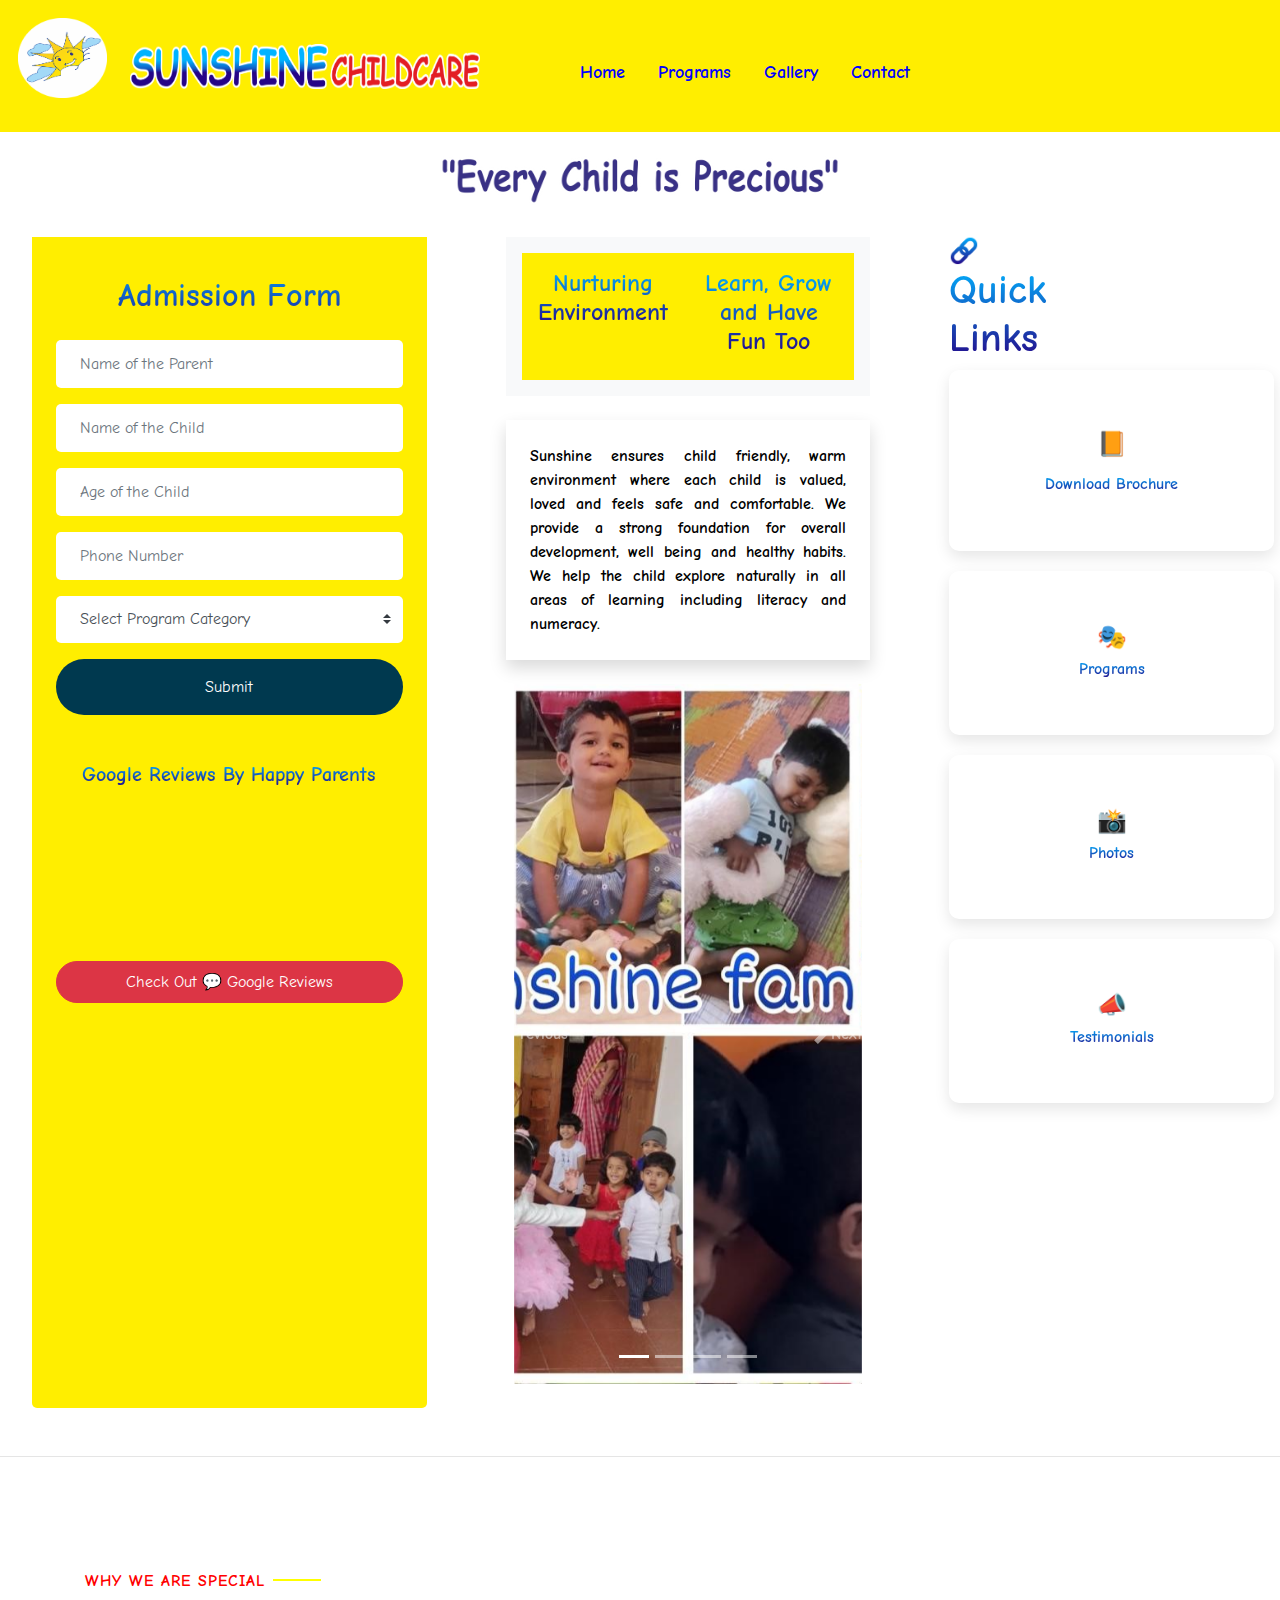
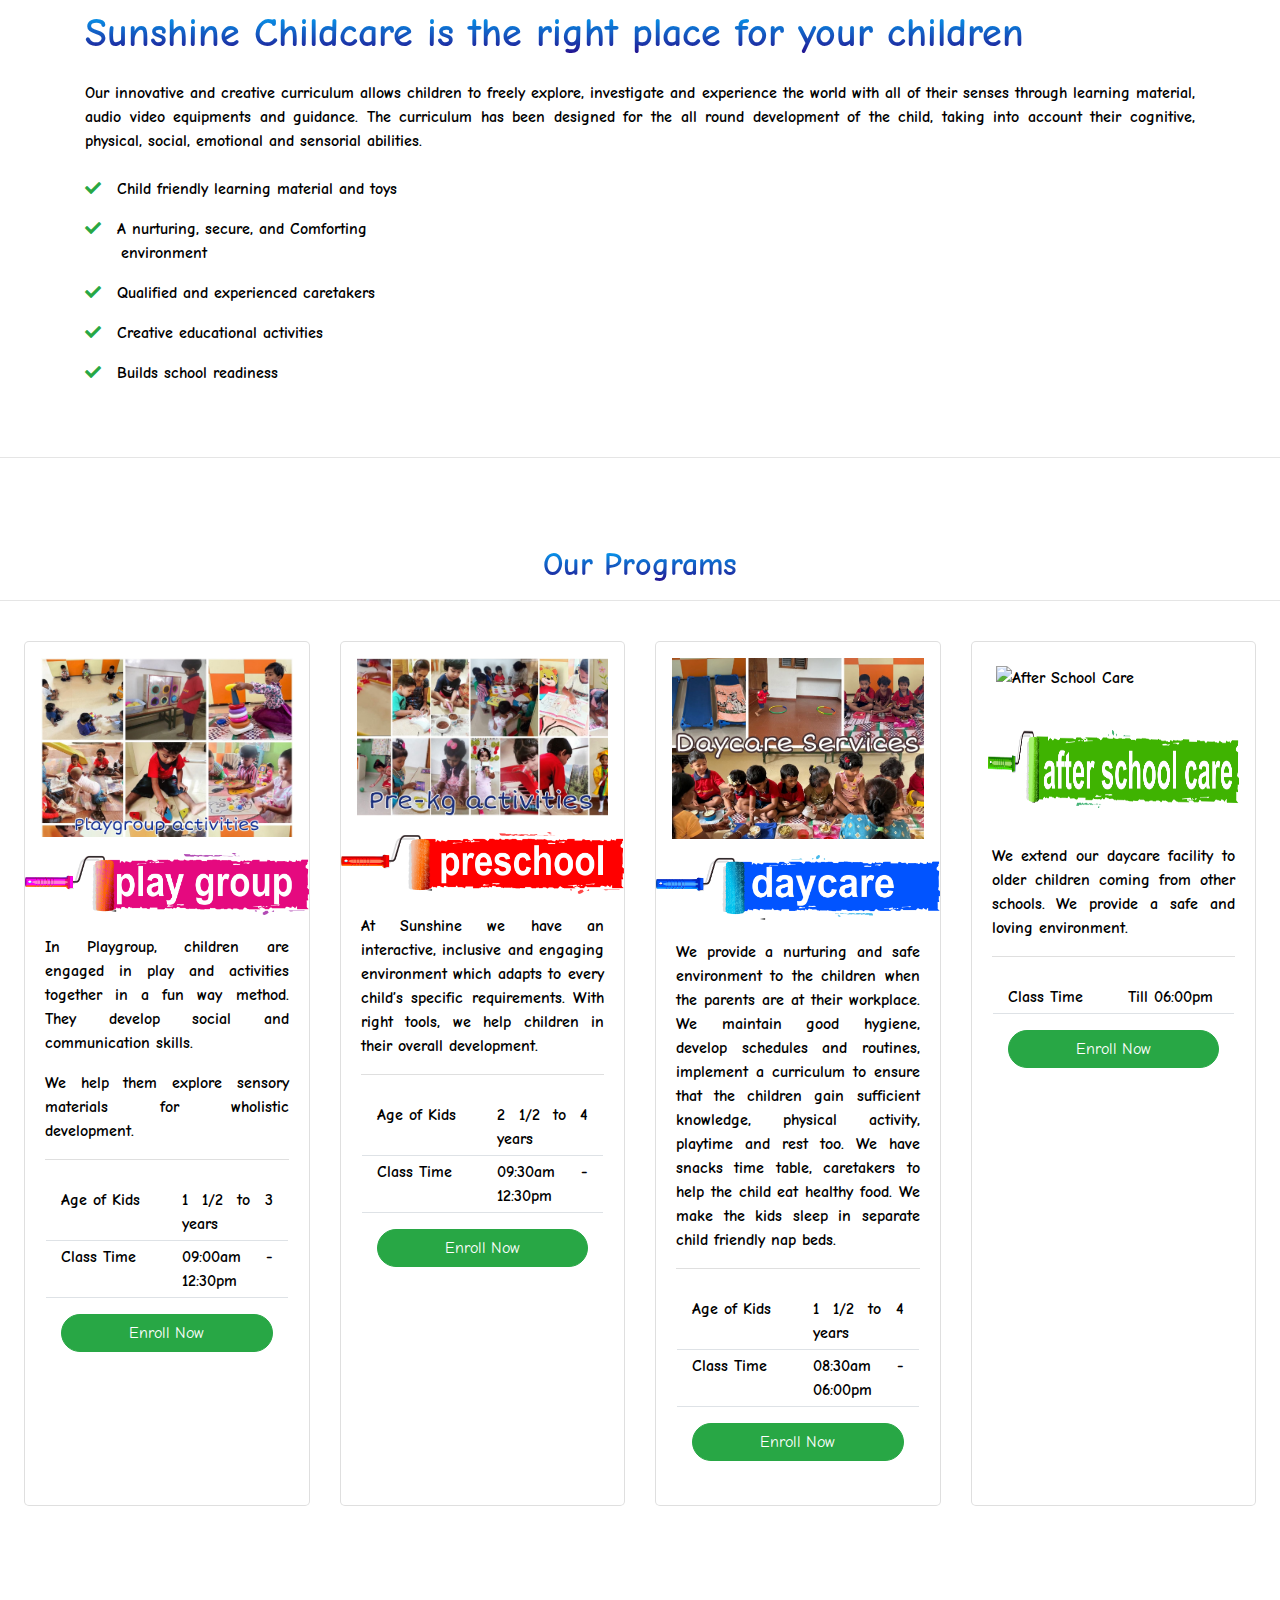
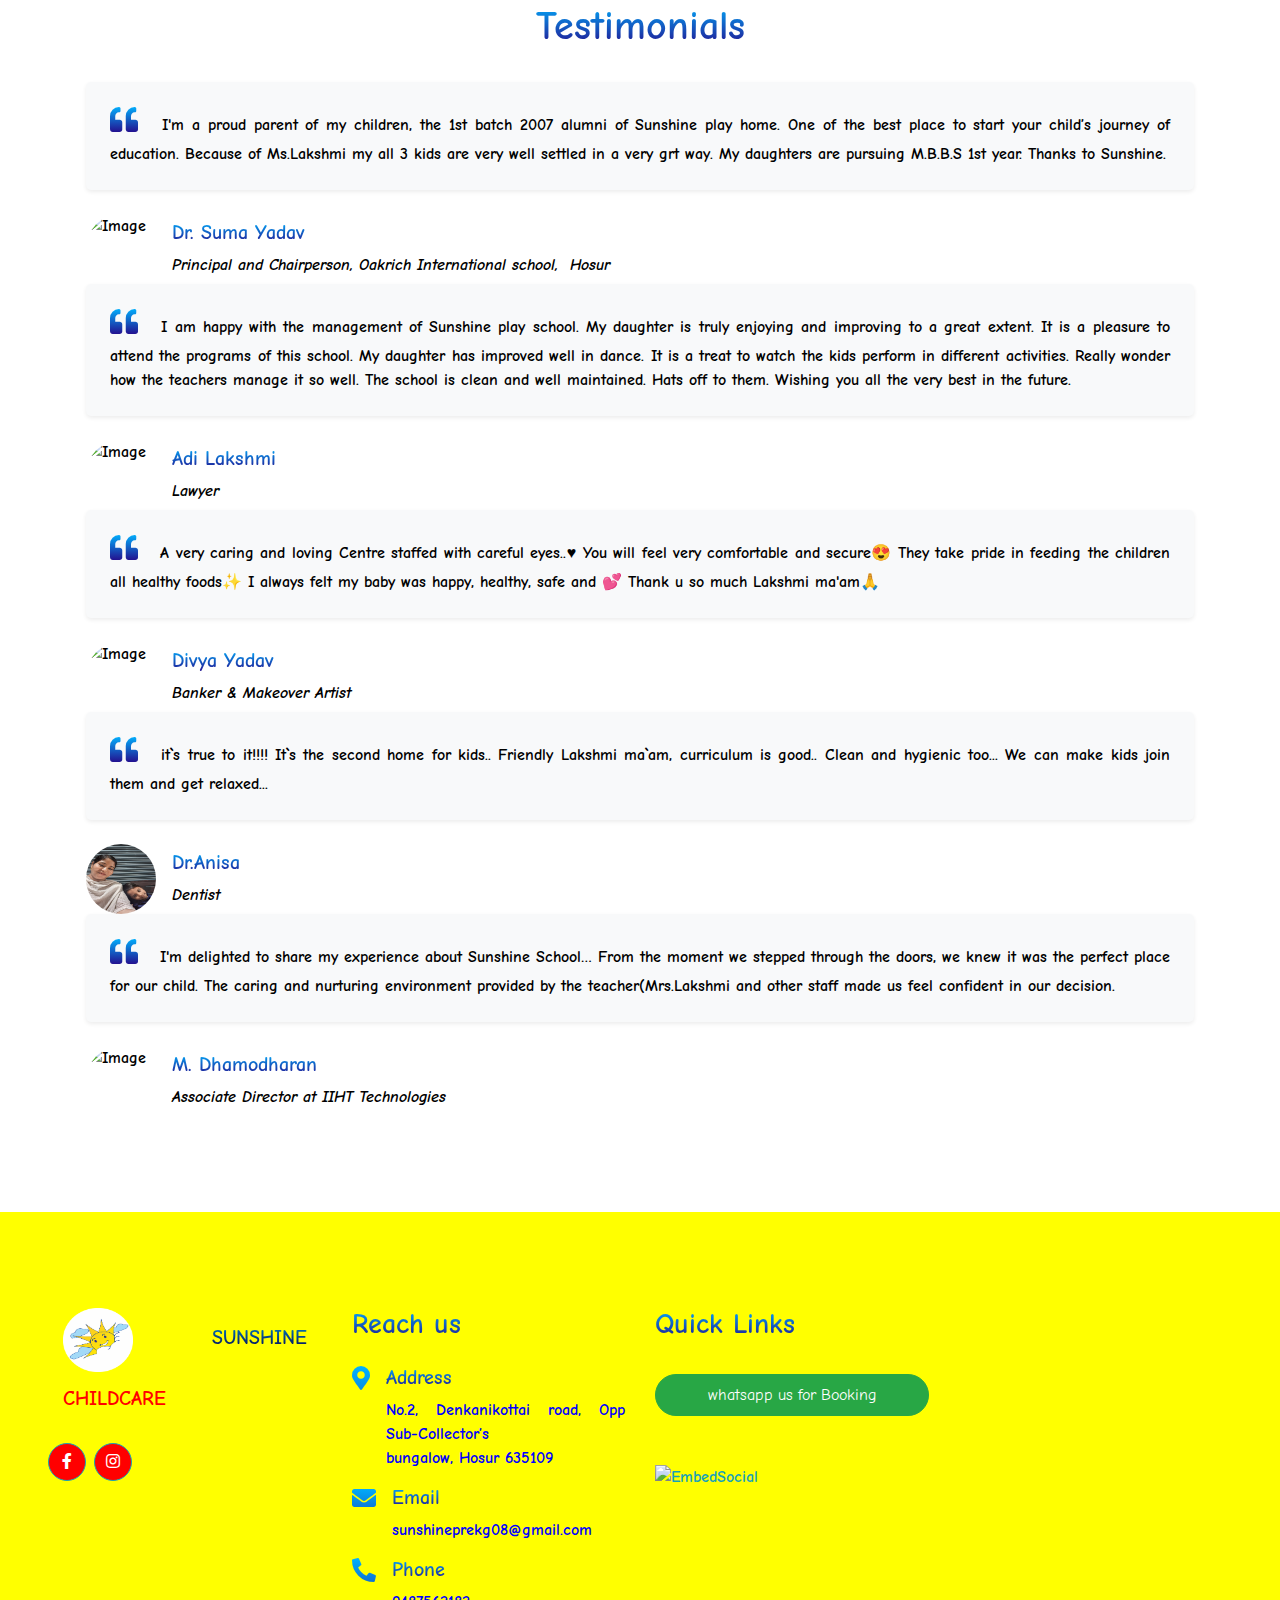
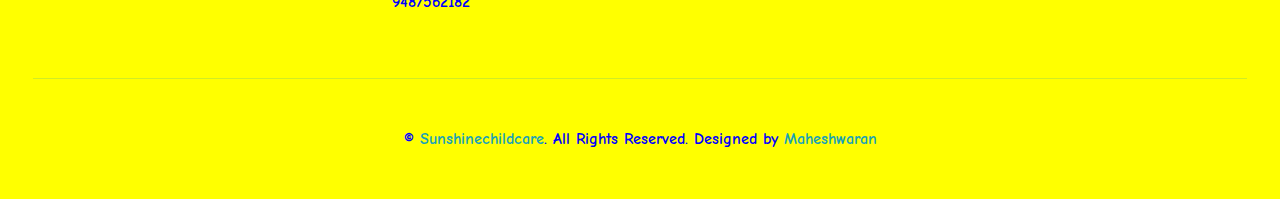
==== index.html @ f5a3bf76 "update" ====
<!DOCTYPE html>
<html lang="en">

<head>
    <meta charset="utf-8">
    <title>Sunshine Child Care</title>
    <meta content="width=device-width, initial-scale=1.0" name="viewport">
    <meta content="Sunshinechildcare hosur" name="keywords">
    <meta content="pre-school hosur" name="description">

    <!-- Favicon -->
    <link href="img/favicon.ico" rel="icon">

    <!-- Google Web Fonts -->
   
    <!-- Font Awesome -->
    <link href="https://cdnjs.cloudflare.com/ajax/libs/font-awesome/5.10.0/css/all.min.css" rel="stylesheet">

    <!-- Flaticon Font -->
    
    <style>
        @import url('https://fonts.googleapis.com/css2?family=Comic+Neue:ital,wght@0,300;0,400;0,700;1,300;1,400;1,700&display=swap');
        </style>
    <!-- Libraries Stylesheet -->
    
    <link href="lib/owlcarousel/assets/owl.carousel.min.css" rel="stylesheet">
    <link href="lib/lightbox/css/lightbox.min.css" rel="stylesheet">
    <link rel="icon" href="/img/Sunshine logo.png">
    <!-- Customized Bootstrap Stylesheet -->
    <link href="css/style.css" rel="stylesheet">
    <script type="text/javascript">
        // <![CDATA[
        var colours=new Array("#a6f", "#60f", "#60f", "#a6f", "#ccc"); // colours for top, right, bottom and left borders and background of bubbles
        var bubbles=66; // maximum number of bubbles on screen
        var over_or_under="over"; // set to "over" for bubbles to always be on top, or "under" to allow them to float behind other objects
        
        /****************************
        * JavaScript Bubble Cursor  *
        *(c)2010-13 mf2fm web-design*
        *  http://www.mf2fm.com/rv  *
        * DON'T EDIT BELOW THIS BOX *
        ****************************/
        var x=ox=400;
        var y=oy=300;
        var swide=800;
        var shigh=600;
        var sleft=sdown=0;
        var bubb=new Array();
        var bubbx=new Array();
        var bubby=new Array();
        var bubbs=new Array();
        var sploosh=false;
        
        function addLoadEvent(funky) {
          var oldonload=window.onload;
          if (typeof(oldonload)!='function') window.onload=funky;
          else window.onload=function() {
            if (oldonload) oldonload();
            funky();
          }
        }
        
        addLoadEvent(buble);
        
        function buble() { if (document.getElementById) {
          var i, rats, div;
          for (i=0; i<bubbles; i++) {
            rats=createDiv("3px", "3px");
            rats.style.visibility="hidden";
            rats.style.zIndex=(over_or_under=="over")?"1001":"0";
        
            div=createDiv("auto", "auto");
            rats.appendChild(div);
            div=div.style;
            div.top="1px";
            div.left="0px";
            div.bottom="1px";
            div.right="0px";
            div.borderLeft="1px solid "+colours[3];
            div.borderRight="1px solid "+colours[1];
        
            div=createDiv("auto", "auto");
            rats.appendChild(div);
            div=div.style;
            div.top="0px";
            div.left="1px";
            div.right="1px";
            div.bottom="0px"
            div.borderTop="1px solid "+colours[0];
            div.borderBottom="1px solid "+colours[2];
        
            div=createDiv("auto", "auto");
            rats.appendChild(div);
            div=div.style;
            div.left="1px";
            div.right="1px";
            div.bottom="1px";
            div.top="1px";
            div.backgroundColor=colours[4];
            if (navigator.appName=="Microsoft Internet Explorer") div.filter="alpha(opacity=50)";
            else div.opacity=0.5;
            document.body.appendChild(rats);
            bubb[i]=rats.style;
          }
          set_scroll();
          set_width();
          bubble();
        }}
        
        function bubble() {
          var c;
          if (Math.abs(x-ox)>1 || Math.abs(y-oy)>1) {
            ox=x;
            oy=y;
            for (c=0; c<bubbles; c++) if (!bubby[c]) {
              bubb[c].left=(bubbx[c]=x)+"px";
              bubb[c].top=(bubby[c]=y-3)+"px";
              bubb[c].width="3px";
              bubb[c].height="3px"
              bubb[c].visibility="visible";
              bubbs[c]=3;
              break;
            }
          }
          for (c=0; c<bubbles; c++) if (bubby[c]) update_bubb(c);
          setTimeout("bubble()", 40);
        }
        
        document.onmousedown=splash;
        document.onmouseup=function(){clearTimeout(sploosh);};
        
        function splash() {
          ox=-1;
          oy=-1;
          sploosh=setTimeout('splash()', 100);
        }
        
        function update_bubb(i) {
          if (bubby[i]) {
            bubby[i]-=bubbs[i]/2+i%2;
            bubbx[i]+=(i%5-2)/5;
            if (bubby[i]>sdown && bubbx[i]>sleft && bubbx[i]<sleft+swide+bubbs[i]) {
              if (Math.random()<bubbs[i]/shigh*2 && bubbs[i]++<8) {
                bubb[i].width=bubbs[i]+"px";
                bubb[i].height=bubbs[i]+"px";
              }
              bubb[i].top=bubby[i]+"px";
              bubb[i].left=bubbx[i]+"px";
            }
            else {
              bubb[i].visibility="hidden";
              bubby[i]=0;
              return;
            }
          }
        }
        
        document.onmousemove=mouse;
        function mouse(e) {
          if (e) {
            y=e.pageY;
            x=e.pageX;
          }
          else {
            set_scroll();
            y=event.y+sdown;
            x=event.x+sleft;
          }
        }
        
        window.onresize=set_width;
        function set_width() {
          var sw_min=999999;
          var sh_min=999999;
          if (document.documentElement && document.documentElement.clientWidth) {
            if (document.documentElement.clientWidth>0) sw_min=document.documentElement.clientWidth;
            if (document.documentElement.clientHeight>0) sh_min=document.documentElement.clientHeight;
          }
          if (typeof(self.innerWidth)=='number' && self.innerWidth) {
            if (self.innerWidth>0 && self.innerWidth<sw_min) sw_min=self.innerWidth;
            if (self.innerHeight>0 && self.innerHeight<sh_min) sh_min=self.innerHeight;
          }
          if (document.body.clientWidth) {
            if (document.body.clientWidth>0 && document.body.clientWidth<sw_min) sw_min=document.body.clientWidth;
            if (document.body.clientHeight>0 && document.body.clientHeight<sh_min) sh_min=document.body.clientHeight;
          }
          if (sw_min==999999 || sh_min==999999) {
            sw_min=800;
            sh_min=600;
          }
          swide=sw_min;
          shigh=sh_min;
        }
        
        window.onscroll=set_scroll;
        function set_scroll() {
          if (typeof(self.pageYOffset)=='number') {
            sdown=self.pageYOffset;
            sleft=self.pageXOffset;
          }
          else if (document.body && (document.body.scrollTop || document.body.scrollLeft)) {
            sdown=document.body.scrollTop;
            sleft=document.body.scrollLeft;
          }
          else if (document.documentElement && (document.documentElement.scrollTop || document.documentElement.scrollLeft)) {
            sleft=document.documentElement.scrollLeft;
            sdown=document.documentElement.scrollTop;
          }
          else {
            sdown=0;
            sleft=0;
          }
        }
        
        function createDiv(height, width) {
          var div=document.createElement("div");
          div.style.position="absolute";
          div.style.height=height;
          div.style.width=width;
          div.style.overflow="hidden";
          div.style.backgroundColor="transparent";
          return (div);
        }
        // ]]>
        </script>
        <style>  @keyframes pulse {
          0% { transform: scale(1); }
          50% { transform: scale(1.05); }
          100% { transform: scale(1); }
      }
      .btn-enroll {
          animation: pulse 2s infinite;
      }
      .card-img-small {
          width: 50px;
          height: 50px;
          object-fit: cover;
          position: absolute;
          top: 10px;
          right: 10px;
          border-radius: 50%;
      }
      
      
      .marquee {
            width: 100%;
            overflow: hidden;
            position: relative;
        }
        .marquee-content {
            display: flex;
            animation: marquee 20s linear infinite;
        }
        .marquee-item {
            flex-shrink: 0;
            width: 200px;
            margin-right: 20px;
        }
        .marquee-item img {
            width: 100%;
            height: auto;
            object-fit: cover;
        }
        @keyframes marquee {
            0% { transform: translateX(100%); }
            100% { transform: translateX(-100%); }
        }
        @media (max-width: 768px) {
            .marquee-item {
                width: 150px;
            }
        }
        @media (max-width: 576px) {
            .marquee-item {
                width: 100px;
            }
        }
        @media (min-width: 992px) {
            .navbar1{
                display: flex;
                flex-direction: row;
              
                align-items: center;
            }
        }

            @media (min-width: 992px) {
            .navbar2{
               
           
                justify-content: center;
              
                align-items: center;
               
            }

            .navbar-menu{
                
             
                align-items: center;
                
              

            }
        }

        .video-container {
            width: 100%;
            max-width: 800px;
            margin: 0 auto;
        }
        video {
            width: 100%;
            height: auto;
            display: block;
        } 
        </style>
</head>

<body>
    
    <!-- Navbar Start -->
    <nav class="navbar">
        <div class="container-fluid">
        <div class="navbar1 d-flex row ">

            <div class=" col-lg-1 col-md-12 col-sm-12 navbar2 flex-row mb-3 p-2 d-flex justify-content-lg-end justify-content-md-center justify-content-center">
            <img src="/img/base.png" alt="Logo" class="logo " >
            </div>
        <div class="col-lg-1 col-md-12 col-sm-12 d-flex justify-content-lg-start  justify-content-md-center justify-content-center">
            <img  src="/img/sunt.png" alt="Logo" class="logo1 " >
            </div>
           
           
           
<hr>

          
        
            <div class="  col-lg-10 col-md-12 mt-2 d-flex justify-content-lg-center justify-content-md-center ">
                <nav >
                    <ul class="list-inline navbar-menu  ">
                        <li class="list-inline-item"><a  href="/index.html">Home</a></li>
                        <li class="list-inline-item"><a  href="/Programs.html">Programs</a></li>
                        
                        <li class="list-inline-item"><a class="" href="/gallery.html">Gallery</a></li>
                        <li class="list-inline-item"><a class="" href="/contact.html">Contact</a></li>
                    </ul>
                   
                </nav>
                
            </div>
    </div>
    </nav>
    <div class="menu-text " onclick="toggleMenu()">Menu</div>
</div>

    </div>
<section id="admission">
    <div class="container-fluid">
        <div class="row">
            <div class="col-12 mt-4 d-flex justify-content-center">
                <img src="/img/sunshine.png" class="img-fluid "  width="400px" height="30px" >
            </div>
            
            <div class="col-xl-4 col-lg-5 col-md-5 col-sm-12 d-flex m-3 p-3">
               
                <div class="card-body rounded-bottom bg-primary p-4" style="background-color: #FFEE00 !important;">
                    <form>
                        <h2 class="d-flex justify-content-center p-3">Admission Form</h2>
                     
                        <div class="form-group">
                            <input type="text" class="form-control border-0 p-4 name" placeholder="Name of the Parent" required="required" />
                        </div>
                        
                        <div class="form-group">
                            <input type="text" class="form-control border-0 p-4 child " placeholder="Name of the Child " required="required" />
                        </div>
                        <div class="form-group">
                            <input type="text" class="form-control border-0 p-4 age " placeholder="Age of the Child " required="required" />
                        </div>
                        <div class="form-group">
                            <input type="text" class="form-control border-0 p-4 number" placeholder="Phone Number  " required="required" />
                        </div>
                        <div class="form-group">
                            <select class="custom-select border-0 px-4 class" style="height: 47px;">
                                <option selected>Select Program Category</option>
                                <option value="1">Pre School</option>
                                <option value="2">Play School</option>
                                <option value="3">Day School</option>
                                <option value="3">After-school care</option>
                            </select>
                        </div>
                        <div>
                            <button class="btn btn-secondary btn-block border-0 py-3" type="button" onclick="sendWhatsApp();">Submit </button>
                        </div>
                    
                    </form>
                    <div class="video-container  pt-5 ">
                        <h5 class="d-flex justify-content-center">Google Reviews By Happy Parents </h5>
                        <video autoplay loop muted playsinline>
                         
                            <source src="/img/review.mkv" type="video/mp4">
                            Your browser does not support the video tag.
                        </video>
                        <div class="mt-3">
                        <a href="https://g.co/kgs/WBfw5i2"><button class="btn btn-danger btn-block  p-2" type="button" >Check Out 💬 Google Reviews </button></a>
                    </div>
                    </div>
                </div>
                
            </div>
       
            
            <div class="col-xl-4 col-lg-5 col-md-5 col-sm-12 d-flex m-3 p-3 justify-content-lg-center ">
                <div class="col-12">
                    <div class="d-flex flex-column flex-md-row bg-light rounded-3 p-3 mb-4">
                        <div class="flex-grow-1 p-3  rounded-3 me-md-3 mb-3 mb-md-0" style="background-color: #FFEE00;">
                            <h4 class="text-center">Nurturing Environment </h4>
                        </div>
                        <div class="flex-grow-1 p-3  rounded-3" style="background-color: #FFEE00;">
                            <h4 class="text-center"> Learn, Grow and Have Fun Too</h4>
                        </div>
                    </div>
                    <div class="bg-white rounded-3 p-4 shadow mb-4">
                        <p class="mb-0">
                            Sunshine ensures child friendly, warm environment where each child is valued, loved and feels safe and comfortable. We provide a strong foundation for overall development, well being and healthy habits. We help the child explore naturally in all areas of learning including literacy and numeracy.
                        </p>
                    </div>
                <div class="mb-4">
                    <div id="myCarousel" class="carousel slide m-2" data-bs-ride="carousel">
                        <!-- Indicators -->
                        <ol class="carousel-indicators">
                            <li data-bs-target="#myCarousel" data-bs-slide-to="0" class="active"></li>
                            <li data-bs-target="#myCarousel" data-bs-slide-to="1"></li>
                            <li data-bs-target="#myCarousel" data-bs-slide-to="2"></li>
                            <li data-bs-target="#myCarousel" data-bs-slide-to="3"></li>
                        </ol>
                    
                        <!-- Wrapper for slides -->
                        <div class="carousel-inner">
                            <div class="carousel-item active">
                                <img src="/img/t2.jpg" class="img-fluid w-100 p-0" alt="Image 1">
                            </div>
                            <div class="carousel-item">
                                <img src="/img/t5.jpg" class="img-fluid w-100 p-0" alt="Image 2">
                            </div>
                            <div class="carousel-item">
                                <img src="/img/fri.jpg" class="img-fluid w-100 p-0" alt="Image 3">
                            </div>
                            <div class="carousel-item">
                                <img src="/img/fes.jpg" class="img-fluid w-100 p-0" alt="Image 4">
                            </div>
                            <div class="carousel-item">
                                <img src="/img/daymat.jpg" class="img-fluid w-100 p-0" alt="Image 4">
                            </div>
                            <div class="carousel-item">
                                <img src="/img/onam.jpg" class="img-fluid w-100 p-0" alt="Image 4">
                            </div>
                        </div>
                    
                        <!-- Left and right controls -->
                        <a class="carousel-control-prev" href="#myCarousel" role="button" data-bs-slide="prev">
                            <span class="carousel-control-prev-icon" aria-hidden="true"></span>
                            <span class="visually-hidden">Previous</span>
                        </a>
                        <a class="carousel-control-next" href="#myCarousel" role="button" data-bs-slide="next">
                            <span class="carousel-control-next-icon" aria-hidden="true"></span>
                            <span class="visually-hidden">Next</span>
                        </a>
                    </div>
                </div>
            </div>
            </div>
            <div class="col-xl-3 col-lg-12 col-sm-12 d-flex m-3 p-3  ">
                <div class="row">
                    <div class="col-12"> 
                        <aside class="sidebar">
                            <span class="btn-icon h1">🔗</span>
                                   <h1>Quick Links</h1>
                            <nav class="magic-nav">
                               
                                    
                                
                                <a href="/img/pdf.pdf" class="magic-btn floating p-5" data-aos="fade-right" data-aos-delay="100">
                                    <span class="btn-icon p-2">📙</span>
                                    <h6>Download Brochure </h6>
                                </a>
                                <a href="#program" class="magic-btn floating p-5" data-aos="fade-right" data-aos-delay="200">
                                    <span class="btn-icon">🎭</span>
                                   <h6>  Programs</h6>
                                </a>
                                <a href="/gallery.html" class="magic-btn floating p-5" data-aos="fade-right" data-aos-delay="300">
                                    <span class="btn-icon">📸</span>
                                   <h6>Photos</h6> 
                                </a>
                                <a href="#Testimonials" class="magic-btn floating p-5 " data-aos="fade-right" data-aos-delay="400">
                                    <span class="btn-icon">📣</span>
                                    <h6>Testimonials</h6> 
                                </a>
                              
                            </nav>
                        </aside>
                        </a>
                    </div>
                </div>
            </div>
        </div>
    </div>
</section>
    <hr>
    <br>
    <br>
    <!-- Navbar End -->
    <div class="morph-button morph-button-modal morph-button-modal-2 morph-button-fixed"></div>

    <!-- Header Start -->
    
        
                      

     
    <!-- Header End -->

    <!-- About Start -->
   
               
    <div class="container-fluid py-5">
        <div class="container">
            <div class="row align-items-center">
                <div class="col-lg-12 mb-12 mb-lg-0">
                    <p class="section-title pr-5"><span class="pr-2">Why We Are Special</span></p>
                    <h1 class="mb-4">Sunshine Childcare is the right place for your children </h1>
                    <p>Our innovative and creative curriculum allows children to freely explore, investigate and experience the world with all of their senses through learning material, audio video equipments and guidance. The curriculum has been designed for the all round development of the child, taking into account their cognitive, physical, social, emotional and sensorial abilities.
                    </p>
                    <ul class="list-inline m-0 ">
                        <li class="py-2"><i class="fa fa-check text-success mr-3"></i>Child friendly learning material and toys
                        </li>
                        <li class="py-2"><i class="fa fa-check text-success mr-3"></i>A nurturing, secure, and Comforting <br> &nbsp; &nbsp; &nbsp;  environment</li>
                        
                        <li class="py-2"><i class="fa fa-check text-success mr-3"></i>Qualified and experienced caretakers </li>
                        </li>
                        <li class="py-2"><i class="fa fa-check text-success mr-3"></i>Creative educational activities</li>
                        </li>
                        <li class="py-2"><i class="fa fa-check text-success mr-3"></i>Builds school readiness</li>
                        </li>
                    </ul>
                  
                </div>
              
            </div>
        </div>
    </div>
    </section>
                <hr>
                 
    <!-- About End -->
<br><br><br>
<!-- Class Start -->

  <!-- Previous content (flex box, text, and carousel) goes here -->
   <section id="program">
  <h2 class="d-flex justify-content-center">Our Programs </h2>
  <hr>
  <div class="row p-4">
    <div class="col-12 col-md-6 col-lg-3 mb-4">
        <div class="card h-100">
            <img src="/img/t3.jpg" class="card-img-top p-3 " alt="Play Group">
            <img src="/img/play group.png" class="card-img" alt="Play Group Icon">
            <div class="card-body">
              <p class="card-text"> In Playgroup, children are engaged in play and activities together in a fun way method. They develop social and communication skills.</p>
                <p> We help them explore sensory materials for wholistic development.</p>
              
         
          <div class="card-footer bg-transparent py-4 px-3 card-footer-custom">
              <div class="row border-bottom">
                  <div class="col-6 py-1 text-end border-end"><strong>Age of Kids</strong></div>
                  <div class="col-6 py-1">1 1/2 to 3 years</div>
              </div>
              
              <div class="row border-bottom">
                  <div class="col-6 py-1 text-end border-end"><strong>Class Time</strong></div>
                  <div class="col-6 py-1">09:00am - 12:30pm</div>
              </div>
              <a href="#admission"><button class="btn btn-success mt-3 btn-block  "> Enroll Now </button></a>
                </div>
                </div>
             
                
           
        </div>
    </div>
      <div class="col-12 col-md-6 col-lg-3 mb-4">
          <div class="card h-100">
              <img src="/img/t1.jpg" class="card-img-top p-3" alt="Pre-School">

              <img src="/img/Preschool.png" class="card-img" alt="Pre-School Icon">
              <div class="card-body">
                <p class="card-text">At  Sunshine we have an interactive, inclusive and engaging environment which adapts to every child’s specific requirements. With right tools, we help children in their overall development.</p>
             
            <div class="card-footer bg-transparent py-4 px-3 card-footer-custom">
                <div class="row border-bottom">
                    <div class="col-6 py-1 text-end border-end"><strong>Age of Kids</strong></div>
                    <div class="col-6 py-1">2 1/2 to 4 years</div>
                </div>
             
                <div class="row border-bottom">
                    <div class="col-6 py-1 text-end border-end"><strong>Class Time</strong></div>
                    <div class="col-6 py-1">09:30am - 12:30pm</div>
                </div>
                  <a href="#admission"><button class="btn btn-success mt-3 btn-block  "> Enroll Now </button></a>
                  </div>
                  
              </div>
          </div>
      </div>
      <div class="col-12 col-md-6 col-lg-3 mb-4">
          <div class="card h-100">
              <img src="/img/t4.jpg" class="card-img-top p-3" alt="Day Care">
              <img src="/img/Daycare.png" class="card-img" alt="Day Care Icon">
              <div class="card-body">
                
                <p class="card-text">We provide a nurturing and safe environment to the children when the parents are at their workplace. We maintain good hygiene, develop schedules and routines, implement a curriculum to ensure that the children gain sufficient knowledge, physical activity, playtime and rest too. We have snacks time table, caretakers to help the child eat healthy food. We make the kids sleep in separate child friendly nap beds.</p>
            
            <div class="card-footer bg-transparent py-4 px-3 card-footer-custom">
                <div class="row border-bottom">
                    <div class="col-6 py-1 text-end border-end"><strong>Age of Kids</strong></div>
                    <div class="col-6 py-1">1 1/2 to 4 years</div>
                </div>
                
                <div class="row border-bottom">
                    <div class="col-6 py-1 text-end border-end"><strong>Class Time</strong></div>
                    <div class="col-6 py-1">08:30am - 06:00pm</div>
                </div>
                <a href="#admission"><button class="btn btn-success mt-3 btn-block  "> Enroll Now </button></a>
                 </div>
               
                  
              </div>
          </div>
      </div>
      <div class="col-12 col-md-6 col-lg-3 mb-4">
          <div class="card h-100">
              <img src="/img/about.jpg" class="card-img-top p-4" alt="After School Care">
              <img src="/img/afterschool 1.png" class="card-img p-3" height="110px" alt="After School Care Icon">
              <div class="card-body">
                
                <p class="card-text"> We extend our daycare facility to older children coming from other schools. We provide a safe and loving environment.</p>
            
            <div class="card-footer bg-transparent py-4 px-3 card-footer-custom">
               
               
                <div class="row border-bottom">
                    <div class="col-6 py-1 text-end border-end"><strong>Class Time</strong></div>
                    <div class="col-6 py-1">Till 06:00pm</div>
                </div>
                <a href="#admission"><button class="btn btn-success mt-3 btn-block  "> Enroll Now </button></a>
                 </div>
                  
              </div>
          </div>
      </div>
      
  </div>
  </div>
  </div>
</section>

<!-- book -->
<section id="book"></section>

<!-- Testimonial Start -->
 <section id="Testimonials">
<div class="container-fluid py-5">
    <div class="container p-0">
        <div class="text-center pb-2">
        
            <h1 class="mb-4">Testimonials</h1>
        </div>
        <div class="owl-carousel testimonial-carousel">
            <div class="testimonial-item px-3">
                <div class="bg-light shadow-sm rounded mb-4 p-4">
                    <h3 class="fas fa-quote-left text-primary mr-3"></h3>
                    I'm a proud parent of my children, the 1st batch 2007 alumni of Sunshine play home. 
One of the best place to start your child’s journey of education. 
Because of  Ms.Lakshmi my all 3 kids are very well settled in a very grt way. 
My daughters are pursuing M.B.B.S 1st year.
Thanks to Sunshine.

                </div>
                <div class="d-flex align-items-center">
                    <img class="rounded-circle" src="img/parent1.jpg" style="width: 70px; height: 70px;" alt="Image">
                    <div class="pl-3">
                        <h5>Dr. Suma Yadav</h5>
                        <i>Principal and Chairperson,
                            Oakrich International school,  Hosur</i>
                    </div>
                </div>
            </div>
            <div class="testimonial-item px-3">
                <div class="bg-light shadow-sm rounded mb-4 p-4">
                    <h3 class="fas fa-quote-left text-primary mr-3"></h3>
                    I am happy with the management of Sunshine play school.  My daughter is truly enjoying and improving to a great extent. It is a pleasure to attend the programs of this school. My daughter has improved well in dance. It is a treat to watch the kids perform in different activities. Really wonder how the teachers manage  it so well. The school is clean and well maintained. Hats off to them. 
                    Wishing you all the very best in the future.
                    
                </div>
                <div class="d-flex align-items-center">
                    <img class="rounded-circle" src="img/parent2.jpg" style="width: 70px; height: 70px;" alt="Image">
                    <div class="pl-3">
                        <h5>Adi Lakshmi 
                        </h5>
                        <i>Lawyer</i>
                    </div>
                </div>
            </div>
            <div class="testimonial-item px-3">
                <div class="bg-light shadow-sm rounded mb-4 p-4">
                    <h3 class="fas fa-quote-left text-primary mr-3"></h3>
                    A very caring and loving Centre staffed with careful eyes..♥
You will feel very comfortable and secure😍
They take pride in feeding the children all healthy foods✨
I always felt my baby was happy, healthy, safe and 💕 
Thank u so much Lakshmi ma'am🙏

                </div>
                <div class="d-flex align-items-center">
                    <img class="rounded-circle" src="img/parent3.jpg" style="width: 70px; height: 70px;" alt="Image">
                    <div class="pl-3">
                        <h5>Divya Yadav</h5>
                        <i>Banker & Makeover Artist</i>
                    </div>
                </div>
            </div>
            <div class="testimonial-item px-3">
                <div class="bg-light shadow-sm rounded mb-4 p-4">
                    <h3 class="fas fa-quote-left text-primary mr-3"></h3>
                 
                    it`s true to it!!!!
                    It`s the second home for kids..
                    Friendly Lakshmi ma`am, curriculum is good.. 
                    Clean and hygienic too...
                    We can make kids join them and get relaxed...
                </div>
                <div class="d-flex align-items-center">
                    <img class="rounded-circle" src="img/anisa.jpg" style="width: 70px; height: 70px;" alt="Image">
                    <div class="pl-3">
                        <h5>Dr.Anisa </h5>
                        <i>Dentist</i>
                        
                    </div>
                </div>
            </div>
            <div class="testimonial-item px-3">
                <div class="bg-light shadow-sm rounded mb-4 p-4">
                    <h3 class="fas fa-quote-left text-primary mr-3"></h3>
                    I'm delighted to share my experience about Sunshine School… From the moment we stepped through the doors, we knew it was the perfect place for our child. The caring and nurturing environment provided by the teacher(Mrs.Lakshmi and other staff made us feel confident in our decision. 

                </div>
                <div class="d-flex align-items-center">
                    <img class="rounded-circle" src="img/parent4.jpg" style="width: 70px; height: 70px;" alt="Image">
                    <div class="pl-3">
                        <h5>M. Dhamodharan
                        </h5>
                        <i>Associate Director at IIHT Technologies</i>
                    </div>
                </div>
            </div>
        </div>
    </div>
</div>
</section>
<!-- Testimonial End -->

  
   


    


    
    

    

    <!-- Footer Start -->
    <div class="container-fluid bg-secondary text-white mt-5 py-5 px-sm-3 px-md-5">
        <div class="row pt-5">
            <div class="col-lg-3 col-md-6 mb-5">
                <a href="" class="navbar-brand font-weight-bold text-primary m-0 mb-4 p-0" style="font-size: 40px; line-height: 40px;">
                    
                    <div class="container-fluid">
                   
                        <img src="/img/Sunshine logo.png" alt="Logo" width="70" height="64" class="d-inline-block align-text-top">
                        <span class="" style=" font-size: 20px ; background: linear-gradient(rgb(0, 124, 191), rgb(8, 8, 79));
                  -webkit-background-clip: text;
                          background-clip: text;
                  -webkit-text-fill-color: transparent;">SUNSHINE </span><span class="text" style=" font-size: 20px ; color: red;"> CHILDCARE </span>
                      
                    </div>
                </a>
             
                <div class="d-flex justify-content-start mt-4">
                   
                    <a class="btn btn-outline-primary rounded-circle text-center mr-2 px-0"
                        style="width: 38px; height: 38px; background-color: red !important;color: white !important;" href="https://www.facebook.com/people/Sunshine-Playhome/100063801525660/"><i class="fab fa-facebook-f"></i></a>

                    <a class="btn btn-outline-primary rounded-circle text-center mr-2 px-0"
                        style="width: 38px; height: 38px;background-color: red !important;color: white !important;" href="https://www.instagram.com/sunshineplayhome?igsh=MTE4bjh3YnhwZm1pag%3D%3D&utm_source=qr"><i class="fab fa-instagram"></i></a>
                </div>
            </div>
            <br>
            <br><br>
            <div class="col-lg-3 col-md-6 mb-5">
                <h3 class="text-primary mb-4">Reach us </h3>
                <div class="d-flex">
                    <h4 class="fa fa-map-marker-alt text-primary"></h4>
                    <div class="pl-3">
                        <h5 class="text-white" >Address</h5>
                        <p >No.2, Denkanikottai road, Opp Sub-Collector’s bungalow, Hosur 635109</p>
                    </div>
                </div>
                <div class="d-flex">
                    <h4 class="fa fa-envelope text-primary"></h4>
                    <div class="pl-3">
                        <h5 class="text-white">Email</h5>
                        <p>sunshineprekg08@gmail.com</p>
                    </div>
                </div>
                <div class="d-flex">
                    <h4 class="fa fa-phone-alt text-primary"></h4>
                    <div class="pl-3">
                        <h5 class="text-white">Phone</h5>
                        <p>9487562182</p>
                    </div>
                </div>
            </div>
            <div class="col-lg-3 col-md-6 mb-5">
                <h3 class="text-primary mb-4">Quick Links</h3>
                <div class="d-flex flex-column justify-content-start">
                    
                 <a href="https://api.whatsapp.com/send/?phone=%2B919487562182&text&type=phone_number&app_absent=0" class="btn btn-success mt-2 py-2 px-4">whatsapp us for Booking</a><br><br> <div class="embedsocial-hashtag" data-ref="c1f79671af76ef27a98ec1b01394234519932cf8"> <a class="feed-powered-by-es feed-powered-by-es-badge-img" href="https://embedsocial.com/" target="_blank" title="Widget by EmbedSocial"> <img src="https://embedsocial.com/cdn/images/embedsocial-icon.png" alt="EmbedSocial"> </a> </div> <script> (function(d, s, id) { var js; if (d.getElementById(id)) {return;} js = d.createElement(s); js.id = id; js.src = "https://embedsocial.com/cdn/ht.js"; d.getElementsByTagName("head")[0].appendChild(js); }(document, "script", "EmbedSocialHashtagScript")); </script>
                </div>
            </div>
            
            
        <div class="container-fluid pt-5" style="border-top: 1px solid rgba(23, 162, 184, .2);;">
            <p class="m-0 text-center text-white">
                &copy; <a class="text-primary font-weight-bold" href="https://sunshinechildcare.in">Sunshinechildcare</a>. All Rights Reserved. 
				
				
				Designed by <a class="text-primary font-weight-bold" href="https://mahesh-cloud.netlify.app">Maheshwaran</a>
            </p>
        </div>
    </div>
    <!-- Footer End -->


    <!-- Back to Top -->
    <a href="#" class="btn btn-primary p-3 back-to-top"><i class="fa fa-angle-double-up"></i></a>


    <!-- JavaScript Libraries -->
    <script src="https://code.jquery.com/jquery-3.4.1.min.js"></script>
    <script src="https://stackpath.bootstrapcdn.com/bootstrap/4.4.1/js/bootstrap.bundle.min.js"></script>
    <script src="lib/easing/easing.min.js"></script>
    <script src="lib/owlcarousel/owl.carousel.min.js"></script>
    <script src="lib/isotope/isotope.pkgd.min.js"></script>
    <script src="lib/lightbox/js/lightbox.min.js"></script>
    <script src="https://maxcdn.bootstrapcdn.com/bootstrap/4.5.2/js/bootstrap.min.js"></script>
    

    <script>
        function sendWhatsApp() {
            var phoneNumber = "9487562182";
    
            var name = document.querySelector(".name").value;
            var child = document.querySelector(".child").value;
            var age = document.querySelector(".age").value;
            var number = document.querySelector(".number").value;
            var selectedClass = document.querySelector(".class").value;
    
            var url = "https://wa.me/" + phoneNumber + "?text="
                + "*Name:* " + encodeURIComponent(name) + "%0a"
                + "*Child:* " + encodeURIComponent(child) + "%0a"
                + "*Age:* " + encodeURIComponent(age) + "%0a"
                + "*Number:* " + encodeURIComponent(number) + "%0a"
                + "*Selected Class:* " + encodeURIComponent(selectedClass);
                
    
            window.open(url, '_blank').focus();
        }

        
  $(document).ready(function() {
    $('.carousel').carousel({
      interval: 2000 // 2000 milliseconds = 2 seconds
    });
  });

    </script>
    
    <!-- Contact Javascript File -->
    <script src="mail/jqBootstrapValidation.min.js"></script>
    <script src="mail/contact.js"></script>

    <!-- Template Javascript -->
    <script src="js/main.js"></script>
</body>

</html>
---- css/style.css ----
/******* Bootstrap Theming ********/
/*!
 * Bootstrap v4.5.3 (https://getbootstrap.com/)
 * Copyright 2011-2020 The Bootstrap Authors
 * Copyright 2011-2020 Twitter, Inc.
 * Licensed under MIT (https://github.com/twbs/bootstrap/blob/main/LICENSE)
 */
:root {
  --blue: #fffb00;
  --indigo: #6610f2;
  --purple: #6f42c1;
  --pink: #e83e8c;
  --red: #dc3545;
  --orange: #fd7e14;
  --yellow: #ffc107;
  --green: #28a745;
  --teal: #20c997;
  --cyan: #fff68d;
  --white: #fff;
  --gray: #6c757d;
  --gray-dark: #343a40;
  --primary: #b88517;
  --secondary: #4f003f;
  --success: #28a745;
  --info: #17a2b8;
  --warning: #ffc107;
  --danger: #dc3545;
  --light: #f8f9fa;
  --dark: #343a40;
  --breakpoint-xs: 0;
  --breakpoint-sm: 576px;
  --breakpoint-md: 768px;
  --breakpoint-lg: 992px;
  --breakpoint-xl: 1200px;
  --font-family-sans-serif: "Nunito", sans-serif;
  --font-family-monospace: SFMono-Regular, Menlo, Monaco, Consolas, "Liberation Mono", "Courier New", monospace;
}

*,
*::before,
*::after {
  box-sizing: border-box;
}


html {
  font-family: "Comic Neue", cursive !important;
  font-weight: bold;
  line-height: 1.15;
 
  -webkit-text-size-adjust: 100%;
  -webkit-tap-highlight-color: rgba(0, 0, 0, 0);
}

article, aside, figcaption, figure, footer, header, hgroup, main, nav, section {
  display: block;
}

body {
  margin: 0;
  font-family: "Comic Neue", cursive ;

  text-align: justify;
  overflow-x: hidden;

  line-height: 1.5;
  color: #000000;
 
  background-color: #fff;
}
.carousel-item img {
  width: 100%;
  height: auto;
}

/* For devices above 550px */
@media (min-width: 550px) {
  .carousel-item img {
    height: 700px; /* Example smaller height */
    object-fit: cover; /* Maintain aspect ratio, cover the area */
  }
}
.comic-neue-light {
  font-family: "Comic Neue", cursive;
  font-weight: 300;
  font-style: normal;
}

.comic-neue-regular {
  font-family: "Comic Neue", cursive;
  font-weight: 400;
  font-style: normal;
}

.comic-neue-bold {
  font-family: "Comic Neue", cursive;
  font-weight: 700;
  font-style: normal;
}

.comic-neue-light-italic {
  font-family: "Comic Neue", cursive;
  font-weight: 300;
  font-style: italic;
}

.comic-neue-regular-italic {
  font-family: "Comic Neue", cursive;
  font-weight: 400;
  font-style: italic;
}

.comic-neue-bold-italic {
  font-family: "Comic Neue", cursive;
  font-weight: 700;
  font-style: italic;
}

[tabindex="-1"]:focus:not(:focus-visible) {
  outline: 0 !important;
}

hr {
  box-sizing: content-box;
  height: 0;
  overflow: visible;
}

h1, h2, h3, h4, h5, h6 {
  margin-top: 0;
  margin-bottom: 0.5rem;
}

p {
  margin-top: 0;
  margin-bottom: 1rem;
}

abbr[title],
abbr[data-original-title] {
  text-decoration: underline;
  text-decoration: underline dotted;
  cursor: help;
  border-bottom: 0;
  text-decoration-skip-ink: none;
}

address {
  margin-bottom: 1rem;
  font-style: normal;
  line-height: inherit;
}

ol,
ul,
dl {
  margin-top: 0;
  margin-bottom: 1rem;
}

ol ol,
ul ul,
ol ul,
ul ol {
  margin-bottom: 0;
}

dt {
  font-weight: 700;
}

dd {
  margin-bottom: .5rem;
  margin-left: 0;
}

blockquote {
  margin: 0 0 1rem;
}

b,
strong {
  font-weight: bolder;
}

small {
  font-size: 80%;
}

sub,
sup {
  position: relative;
  font-size: 75%;
  line-height: 0;
  vertical-align: baseline;
}

sub {
  bottom: -.25em;
}

sup {
  top: -.5em;
}

a {
  color: #17a2b8;
  text-decoration: none;
  background-color: transparent;
}

a:hover {
  color: #0f6674;
  text-decoration: underline;
}

a:not([href]):not([class]) {
  color: inherit;
  text-decoration: none;
}

a:not([href]):not([class]):hover {
  color: inherit;
  text-decoration: none;
}

pre,
code,
kbd,
samp {
  font-family: SFMono-Regular, Menlo, Monaco, Consolas, "Liberation Mono", "Courier New", monospace;
  font-size: 1em;
}

pre {
  margin-top: 0;
  margin-bottom: 1rem;
  overflow: auto;
  -ms-overflow-style: scrollbar;
}

figure {
  margin: 0 0 1rem;
}

img {
  vertical-align: middle;
  border-style: none;
}

svg {
  overflow: hidden;
  vertical-align: middle;
}

table {
  border-collapse: collapse;
}

caption {
  padding-top: 0.75rem;
  padding-bottom: 0.75rem;
  color: black;
  text-align: justify;
  caption-side: bottom;
}

th {
  text-align: inherit;
  text-align: -webkit-match-parent;
}

label {
  display: inline-block;
  margin-bottom: 0.5rem;
}

button {
  border-radius: 0;
}

button:focus {
  outline: 1px dotted;
  outline: 5px auto -webkit-focus-ring-color;
}

input,
button,
select,
optgroup,
textarea {
  margin: 0;
  font-family: inherit;
  font-size: inherit;
  line-height: inherit;
}

button,
input {
  overflow: visible;
}

button,
select {
  text-transform: none;
}

[role="button"] {
  cursor: pointer;
}

select {
  word-wrap: normal;
}

button,
[type="button"],
[type="reset"],
[type="submit"] {
  -webkit-appearance: button;
}

button:not(:disabled),
[type="button"]:not(:disabled),
[type="reset"]:not(:disabled),
[type="submit"]:not(:disabled) {
  cursor: pointer;
}

button::-moz-focus-inner,
[type="button"]::-moz-focus-inner,
[type="reset"]::-moz-focus-inner,
[type="submit"]::-moz-focus-inner {
  padding: 0;
  border-style: none;
}

input[type="radio"],
input[type="checkbox"] {
  box-sizing: border-box;
  padding: 0;
}

textarea {
  overflow: auto;
  resize: vertical;
}

fieldset {
  min-width: 0;
  padding: 0;
  margin: 0;
  border: 0;
}

legend {
  display: block;
  width: 100%;
  max-width: 100%;
  padding: 0;
  margin-bottom: .5rem;
  font-size: 1.5rem;
  line-height: inherit;
  color: inherit;
  white-space: normal;
}



@media (max-width: 1200px) {
  legend {
    font-size: calc(1.275rem + 0.3vw) ;
  }
}

progress {
  vertical-align: baseline;
}

[type="number"]::-webkit-inner-spin-button,
[type="number"]::-webkit-outer-spin-button {
  height: auto;
}

[type="search"] {
  outline-offset: -2px;
  -webkit-appearance: none;
}

[type="search"]::-webkit-search-decoration {
  -webkit-appearance: none;
}

::-webkit-file-upload-button {
  font: inherit;
  -webkit-appearance: button;
}

output {
  display: inline-block;
}

summary {
  display: list-item;
  cursor: pointer;
}

template {
  display: none;
}

[hidden] {
  display: none !important;
}

h1, h2, h3, h4, h5, h6,
.h1, .h2, .h3, .h4, .h5, .h6 {
  margin-bottom: 0.5rem;
  font-family: "Comic Neue", cursive;
  
  line-height: 1.2;
  
  background: linear-gradient(#00b3ff, #260587);
  -webkit-background-clip: text;
          background-clip: text;
  -webkit-text-fill-color: transparent;
}

h1, .h1 {
  font-size: 2.5rem;
}

@media (max-width: 1200px) {
  h1, .h1 {
    font-size: calc(1.375rem + 1.5vw) ;
  }
}

h2, .h2 {
  font-size: 2rem;
}

@media (max-width: 1200px) {
  h2, .h2 {
    font-size: calc(1.325rem + 0.9vw) ;
  }
}

h3, .h3 {
  font-size: 1.75rem;
}

@media (max-width: 1200px) {
  h3, .h3 {
    font-size: calc(1.3rem + 0.6vw) ;
  }
}

h4, .h4 {
  font-size: 1.5rem;
}

@media (max-width: 1200px) {
  h4, .h4 {
    font-size: calc(1.275rem + 0.3vw) ;
  }
}

h5, .h5 {
  font-size: 1.25rem;
}

h6, .h6 {
  font-size: 1rem;
}

.lead {
  font-size: 1.25rem;
  font-weight: 300;
}

.display-1 {
  font-size: 6rem;
  font-weight: 300;
  line-height: 1.2;
}

@media (max-width: 1200px) {
  .display-1 {
    font-size: calc(1.725rem + 5.7vw) ;
  }
}

.display-2 {
  font-size: 5.5rem;
  font-weight: 300;
  line-height: 1.2;
}

@media (max-width: 1200px) {
  .display-2 {
    font-size: calc(1.675rem + 5.1vw) ;
  }
}

.display-3 {
  font-size: 4.5rem;
  font-weight: 300;
  line-height: 1.2;
}

@media (max-width: 1200px) {
  .display-3 {
    font-size: calc(1.575rem + 3.9vw) ;
  }
}

.display-4 {
  font-size: 3.5rem;
  font-weight: 300;
  line-height: 1.2;
}

@media (max-width: 1200px) {
  .display-4 {
    font-size: calc(1.475rem + 2.7vw) ;
  }
}

hr {
  margin-top: 1rem;
  margin-bottom: 1rem;
  border: 0;
  border-top: 1px solid rgba(0, 0, 0, 0.1);
}

small,
.small {
  font-size: 80%;
  font-weight: 400;
}

mark,
.mark {
  padding: 0.2em;
  background-color: #fcf8e3;
}

.list-unstyled {
  padding-left: 0;
  list-style: none;
}

.list-inline {
  padding-left: 0;
  list-style: none;
}

.list-inline-item {
  display: inline-block;
}

.list-inline-item:not(:last-child) {
  margin-right: 0.5rem;
}

.initialism {
  font-size: 90%;
  text-transform: uppercase;
}

.blockquote {
  margin-bottom: 1rem;
  font-size: 1.25rem;
}

.blockquote-footer {
  display: block;
  font-size: 80%;
  color: #6c757d;
}

.blockquote-footer::before {
  content: "\2014\00A0";
}

.img-fluid {
  max-width: 100%;
  height: auto;
}

.img-thumbnail {
  padding: 0.25rem;
  background-color: #fff;
  border: 1px solid #dee2e6;
  border-radius: 5px;
  max-width: 100%;
  height: auto;
}

.figure {
  display: inline-block;
}

.figure-img {
  margin-bottom: 0.5rem;
  line-height: 1;
}

.figure-caption {
  font-size: 90%;
  color: #6c757d;
}

code {
  font-size: 87.5%;
  color: #e83e8c;
  word-wrap: break-word;
}

a > code {
  color: inherit;
}

kbd {
  padding: 0.2rem 0.4rem;
  font-size: 87.5%;
  color: #fff;
  background-color: #212529;
  border-radius: 0.2rem;
}

kbd kbd {
  padding: 0;
  font-size: 100%;
  font-weight: 700;
}

pre {
  display: block;
  font-size: 87.5%;
  color: #212529;
}

pre code {
  font-size: inherit;
  color: inherit;
  word-break: normal;
}

.pre-scrollable {
  max-height: 340px;
  overflow-y: scroll;
}

.container,
.container-fluid,
.container-sm,
.container-md,
.container-lg,
.container-xl {
  width: 100%;
  padding-right: 15px;
  padding-left: 15px;
  margin-right: auto;
  margin-left: auto;
}

@media (min-width: 576px) {
  .container, .container-sm {
    max-width: 540px;
  }
}

@media (min-width: 768px) {
  .container, .container-sm, .container-md {
    max-width: 720px;
  }
}

@media (min-width: 992px) {
  .container, .container-sm, .container-md, .container-lg {
    max-width: 960px;
  }
}

@media (min-width: 1200px) {
  .container, .container-sm, .container-md, .container-lg, .container-xl {
    max-width: 1140px;
  }
}

.row {
  display: flex;
  flex-wrap: wrap;
  margin-right: -15px;
  margin-left: -15px;
}

.no-gutters {
  margin-right: 0;
  margin-left: 0;
}

.no-gutters > .col,
.no-gutters > [class*="col-"] {
  padding-right: 0;
  padding-left: 0;
}

.col-1, .col-2, .col-3, .col-4, .col-5, .col-6, .col-7, .col-8, .col-9, .col-10, .col-11, .col-12, .col,
.col-auto, .col-sm-1, .col-sm-2, .col-sm-3, .col-sm-4, .col-sm-5, .col-sm-6, .col-sm-7, .col-sm-8, .col-sm-9, .col-sm-10, .col-sm-11, .col-sm-12, .col-sm,
.col-sm-auto, .col-md-1, .col-md-2, .col-md-3, .col-md-4, .col-md-5, .col-md-6, .col-md-7, .col-md-8, .col-md-9, .col-md-10, .col-md-11, .col-md-12, .col-md,
.col-md-auto, .col-lg-1, .col-lg-2, .col-lg-3, .col-lg-4, .col-lg-5, .col-lg-6, .col-lg-7, .col-lg-8, .col-lg-9, .col-lg-10, .col-lg-11, .col-lg-12, .col-lg,
.col-lg-auto, .col-xl-1, .col-xl-2, .col-xl-3, .col-xl-4, .col-xl-5, .col-xl-6, .col-xl-7, .col-xl-8, .col-xl-9, .col-xl-10, .col-xl-11, .col-xl-12, .col-xl,
.col-xl-auto {
  position: relative;
  width: 100%;
  padding-right: 15px;
  padding-left: 15px;
}

.col {
  flex-basis: 0;
  flex-grow: 1;
  max-width: 100%;
}

.row-cols-1 > * {
  flex: 0 0 100%;
  max-width: 100%;
}

.row-cols-2 > * {
  flex: 0 0 50%;
  max-width: 50%;
}

.row-cols-3 > * {
  flex: 0 0 33.33333%;
  max-width: 33.33333%;
}

.row-cols-4 > * {
  flex: 0 0 25%;
  max-width: 25%;
}

.row-cols-5 > * {
  flex: 0 0 20%;
  max-width: 20%;
}

.row-cols-6 > * {
  flex: 0 0 16.66667%;
  max-width: 16.66667%;
}

.col-auto {
  flex: 0 0 auto;
  width: auto;
  max-width: 100%;
}

.col-1 {
  flex: 0 0 8.33333%;
  max-width: 8.33333%;
}

.col-2 {
  flex: 0 0 16.66667%;
  max-width: 16.66667%;
}

.col-3 {
  flex: 0 0 25%;
  max-width: 25%;
}

.col-4 {
  flex: 0 0 33.33333%;
  max-width: 33.33333%;
}

.col-5 {
  flex: 0 0 41.66667%;
  max-width: 41.66667%;
}

.col-6 {
  flex: 0 0 50%;
  max-width: 50%;
}

.col-7 {
  flex: 0 0 58.33333%;
  max-width: 58.33333%;
}

.col-8 {
  flex: 0 0 66.66667%;
  max-width: 66.66667%;
}

.col-9 {
  flex: 0 0 75%;
  max-width: 75%;
}

.col-10 {
  flex: 0 0 83.33333%;
  max-width: 83.33333%;
}

.col-11 {
  flex: 0 0 91.66667%;
  max-width: 91.66667%;
}

.col-12 {
  flex: 0 0 100%;
  max-width: 100%;
}

.order-first {
  order: -1;
}

.order-last {
  order: 13;
}

.order-0 {
  order: 0;
}

.order-1 {
  order: 1;
}

.order-2 {
  order: 2;
}

.order-3 {
  order: 3;
}

.order-4 {
  order: 4;
}

.order-5 {
  order: 5;
}

.order-6 {
  order: 6;
}

.order-7 {
  order: 7;
}

.order-8 {
  order: 8;
}

.order-9 {
  order: 9;
}

.order-10 {
  order: 10;
}

.order-11 {
  order: 11;
}

.order-12 {
  order: 12;
}

.offset-1 {
  margin-left: 8.33333%;
}

.offset-2 {
  margin-left: 16.66667%;
}

.offset-3 {
  margin-left: 25%;
}

.offset-4 {
  margin-left: 33.33333%;
}

.offset-5 {
  margin-left: 41.66667%;
}

.offset-6 {
  margin-left: 50%;
}

.offset-7 {
  margin-left: 58.33333%;
}

.offset-8 {
  margin-left: 66.66667%;
}

.offset-9 {
  margin-left: 75%;
}

.offset-10 {
  margin-left: 83.33333%;
}

.offset-11 {
  margin-left: 91.66667%;
}

@media (min-width: 576px) {
  .col-sm {
    flex-basis: 0;
    flex-grow: 1;
    max-width: 100%;
  }
  .row-cols-sm-1 > * {
    flex: 0 0 100%;
    max-width: 100%;
  }
  .row-cols-sm-2 > * {
    flex: 0 0 50%;
    max-width: 50%;
  }
  .row-cols-sm-3 > * {
    flex: 0 0 33.33333%;
    max-width: 33.33333%;
  }
  .row-cols-sm-4 > * {
    flex: 0 0 25%;
    max-width: 25%;
  }
  .row-cols-sm-5 > * {
    flex: 0 0 20%;
    max-width: 20%;
  }
  .row-cols-sm-6 > * {
    flex: 0 0 16.66667%;
    max-width: 16.66667%;
  }
  .col-sm-auto {
    flex: 0 0 auto;
    width: auto;
    max-width: 100%;
  }
  .col-sm-1 {
    flex: 0 0 8.33333%;
    max-width: 8.33333%;
  }
  .col-sm-2 {
    flex: 0 0 16.66667%;
    max-width: 16.66667%;
  }
  .col-sm-3 {
    flex: 0 0 25%;
    max-width: 25%;
  }
  .col-sm-4 {
    flex: 0 0 33.33333%;
    max-width: 33.33333%;
  }
  .col-sm-5 {
    flex: 0 0 41.66667%;
    max-width: 41.66667%;
  }
  .col-sm-6 {
    flex: 0 0 50%;
    max-width: 50%;
  }
  .col-sm-7 {
    flex: 0 0 58.33333%;
    max-width: 58.33333%;
  }
  .col-sm-8 {
    flex: 0 0 66.66667%;
    max-width: 66.66667%;
  }
  .col-sm-9 {
    flex: 0 0 75%;
    max-width: 75%;
  }
  .col-sm-10 {
    flex: 0 0 83.33333%;
    max-width: 83.33333%;
  }
  .col-sm-11 {
    flex: 0 0 91.66667%;
    max-width: 91.66667%;
  }
  .col-sm-12 {
    flex: 0 0 100%;
    max-width: 100%;
  }
  .order-sm-first {
    order: -1;
  }
  .order-sm-last {
    order: 13;
  }
  .order-sm-0 {
    order: 0;
  }
  .order-sm-1 {
    order: 1;
  }
  .order-sm-2 {
    order: 2;
  }
  .order-sm-3 {
    order: 3;
  }
  .order-sm-4 {
    order: 4;
  }
  .order-sm-5 {
    order: 5;
  }
  .order-sm-6 {
    order: 6;
  }
  .order-sm-7 {
    order: 7;
  }
  .order-sm-8 {
    order: 8;
  }
  .order-sm-9 {
    order: 9;
  }
  .order-sm-10 {
    order: 10;
  }
  .order-sm-11 {
    order: 11;
  }
  .order-sm-12 {
    order: 12;
  }
  .offset-sm-0 {
    margin-left: 0;
  }
  .offset-sm-1 {
    margin-left: 8.33333%;
  }
  .offset-sm-2 {
    margin-left: 16.66667%;
  }
  .offset-sm-3 {
    margin-left: 25%;
  }
  .offset-sm-4 {
    margin-left: 33.33333%;
  }
  .offset-sm-5 {
    margin-left: 41.66667%;
  }
  .offset-sm-6 {
    margin-left: 50%;
  }
  .offset-sm-7 {
    margin-left: 58.33333%;
  }
  .offset-sm-8 {
    margin-left: 66.66667%;
  }
  .offset-sm-9 {
    margin-left: 75%;
  }
  .offset-sm-10 {
    margin-left: 83.33333%;
  }
  .offset-sm-11 {
    margin-left: 91.66667%;
  }
}

@media (min-width: 768px) {
  .col-md {
    flex-basis: 0;
    flex-grow: 1;
    max-width: 100%;
  }
  .row-cols-md-1 > * {
    flex: 0 0 100%;
    max-width: 100%;
  }
  .row-cols-md-2 > * {
    flex: 0 0 50%;
    max-width: 50%;
  }
  .row-cols-md-3 > * {
    flex: 0 0 33.33333%;
    max-width: 33.33333%;
  }
  .row-cols-md-4 > * {
    flex: 0 0 25%;
    max-width: 25%;
  }
  .row-cols-md-5 > * {
    flex: 0 0 20%;
    max-width: 20%;
  }
  .row-cols-md-6 > * {
    flex: 0 0 16.66667%;
    max-width: 16.66667%;
  }
  .col-md-auto {
    flex: 0 0 auto;
    width: auto;
    max-width: 100%;
  }
  .col-md-1 {
    flex: 0 0 8.33333%;
    max-width: 8.33333%;
  }
  .col-md-2 {
    flex: 0 0 16.66667%;
    max-width: 16.66667%;
  }
  .col-md-3 {
    flex: 0 0 25%;
    max-width: 25%;
  }
  .col-md-4 {
    flex: 0 0 33.33333%;
    max-width: 33.33333%;
  }
  .col-md-5 {
    flex: 0 0 41.66667%;
    max-width: 41.66667%;
  }
  .col-md-6 {
    flex: 0 0 50%;
    max-width: 50%;
  }
  .col-md-7 {
    flex: 0 0 58.33333%;
    max-width: 58.33333%;
  }
  .col-md-8 {
    flex: 0 0 66.66667%;
    max-width: 66.66667%;
  }
  .col-md-9 {
    flex: 0 0 75%;
    max-width: 75%;
  }
  .col-md-10 {
    flex: 0 0 83.33333%;
    max-width: 83.33333%;
  }
  .col-md-11 {
    flex: 0 0 91.66667%;
    max-width: 91.66667%;
  }
  .col-md-12 {
    flex: 0 0 100%;
    max-width: 100%;
  }
  .order-md-first {
    order: -1;
  }
  .order-md-last {
    order: 13;
  }
  .order-md-0 {
    order: 0;
  }
  .order-md-1 {
    order: 1;
  }
  .order-md-2 {
    order: 2;
  }
  .order-md-3 {
    order: 3;
  }
  .order-md-4 {
    order: 4;
  }
  .order-md-5 {
    order: 5;
  }
  .order-md-6 {
    order: 6;
  }
  .order-md-7 {
    order: 7;
  }
  .order-md-8 {
    order: 8;
  }
  .order-md-9 {
    order: 9;
  }
  .order-md-10 {
    order: 10;
  }
  .order-md-11 {
    order: 11;
  }
  .order-md-12 {
    order: 12;
  }
  .offset-md-0 {
    margin-left: 0;
  }
  .offset-md-1 {
    margin-left: 8.33333%;
  }
  .offset-md-2 {
    margin-left: 16.66667%;
  }
  .offset-md-3 {
    margin-left: 25%;
  }
  .offset-md-4 {
    margin-left: 33.33333%;
  }
  .offset-md-5 {
    margin-left: 41.66667%;
  }
  .offset-md-6 {
    margin-left: 50%;
  }
  .offset-md-7 {
    margin-left: 58.33333%;
  }
  .offset-md-8 {
    margin-left: 66.66667%;
  }
  .offset-md-9 {
    margin-left: 75%;
  }
  .offset-md-10 {
    margin-left: 83.33333%;
  }
  .offset-md-11 {
    margin-left: 91.66667%;
  }
}

@media (min-width: 992px) {
  .col-lg {
    flex-basis: 0;
    flex-grow: 1;
    max-width: 100%;
  }
  .row-cols-lg-1 > * {
    flex: 0 0 100%;
    max-width: 100%;
  }
  .row-cols-lg-2 > * {
    flex: 0 0 50%;
    max-width: 50%;
  }
  .row-cols-lg-3 > * {
    flex: 0 0 33.33333%;
    max-width: 33.33333%;
  }
  .row-cols-lg-4 > * {
    flex: 0 0 25%;
    max-width: 25%;
  }
  .row-cols-lg-5 > * {
    flex: 0 0 20%;
    max-width: 20%;
  }
  .row-cols-lg-6 > * {
    flex: 0 0 16.66667%;
    max-width: 16.66667%;
  }
  .col-lg-auto {
    flex: 0 0 auto;
    width: auto;
    max-width: 100%;
  }
  .col-lg-1 {
    flex: 0 0 8.33333%;
    max-width: 8.33333%;
  }
  .col-lg-2 {
    flex: 0 0 16.66667%;
    max-width: 16.66667%;
  }
  .col-lg-3 {
    flex: 0 0 25%;
    max-width: 25%;
  }
  .col-lg-4 {
    flex: 0 0 33.33333%;
    max-width: 33.33333%;
  }
  .col-lg-5 {
    flex: 0 0 41.66667%;
    max-width: 41.66667%;
  }
  .col-lg-6 {
    flex: 0 0 50%;
    max-width: 50%;
  }
  .col-lg-7 {
    flex: 0 0 58.33333%;
    max-width: 58.33333%;
  }
  .col-lg-8 {
    flex: 0 0 66.66667%;
    max-width: 66.66667%;
  }
  .col-lg-9 {
    flex: 0 0 75%;
    max-width: 75%;
  }
  .col-lg-10 {
    flex: 0 0 83.33333%;
    max-width: 83.33333%;
  }
  .col-lg-11 {
    flex: 0 0 91.66667%;
    max-width: 91.66667%;
  }
  .col-lg-12 {
    flex: 0 0 100%;
    max-width: 100%;
  }
  .order-lg-first {
    order: -1;
  }
  .order-lg-last {
    order: 13;
  }
  .order-lg-0 {
    order: 0;
  }
  .order-lg-1 {
    order: 1;
  }
  .order-lg-2 {
    order: 2;
  }
  .order-lg-3 {
    order: 3;
  }
  .order-lg-4 {
    order: 4;
  }
  .order-lg-5 {
    order: 5;
  }
  .order-lg-6 {
    order: 6;
  }
  .order-lg-7 {
    order: 7;
  }
  .order-lg-8 {
    order: 8;
  }
  .order-lg-9 {
    order: 9;
  }
  .order-lg-10 {
    order: 10;
  }
  .order-lg-11 {
    order: 11;
  }
  .order-lg-12 {
    order: 12;
  }
  .offset-lg-0 {
    margin-left: 0;
  }
  .offset-lg-1 {
    margin-left: 8.33333%;
  }
  .offset-lg-2 {
    margin-left: 16.66667%;
  }
  .offset-lg-3 {
    margin-left: 25%;
  }
  .offset-lg-4 {
    margin-left: 33.33333%;
  }
  .offset-lg-5 {
    margin-left: 41.66667%;
  }
  .offset-lg-6 {
    margin-left: 50%;
  }
  .offset-lg-7 {
    margin-left: 58.33333%;
  }
  .offset-lg-8 {
    margin-left: 66.66667%;
  }
  .offset-lg-9 {
    margin-left: 75%;
  }
  .offset-lg-10 {
    margin-left: 83.33333%;
  }
  .offset-lg-11 {
    margin-left: 91.66667%;
  }
}

@media (min-width: 1200px) {
  .col-xl {
    flex-basis: 0;
    flex-grow: 1;
    max-width: 100%;
  }
  .row-cols-xl-1 > * {
    flex: 0 0 100%;
    max-width: 100%;
  }
  .row-cols-xl-2 > * {
    flex: 0 0 50%;
    max-width: 50%;
  }
  .row-cols-xl-3 > * {
    flex: 0 0 33.33333%;
    max-width: 33.33333%;
  }
  .row-cols-xl-4 > * {
    flex: 0 0 25%;
    max-width: 25%;
  }
  .row-cols-xl-5 > * {
    flex: 0 0 20%;
    max-width: 20%;
  }
  .row-cols-xl-6 > * {
    flex: 0 0 16.66667%;
    max-width: 16.66667%;
  }
  .col-xl-auto {
    flex: 0 0 auto;
    width: auto;
    max-width: 100%;
  }
  .col-xl-1 {
    flex: 0 0 8.33333%;
    max-width: 8.33333%;
  }
  .col-xl-2 {
    flex: 0 0 16.66667%;
    max-width: 16.66667%;
  }
  .col-xl-3 {
    flex: 0 0 25%;
    max-width: 25%;
  }
  .col-xl-4 {
    flex: 0 0 33.33333%;
    max-width: 33.33333%;
  }
  .col-xl-5 {
    flex: 0 0 41.66667%;
    max-width: 41.66667%;
  }
  .col-xl-6 {
    flex: 0 0 50%;
    max-width: 50%;
  }
  .col-xl-7 {
    flex: 0 0 58.33333%;
    max-width: 58.33333%;
  }
  .col-xl-8 {
    flex: 0 0 66.66667%;
    max-width: 66.66667%;
  }
  .col-xl-9 {
    flex: 0 0 75%;
    max-width: 75%;
  }
  .col-xl-10 {
    flex: 0 0 83.33333%;
    max-width: 83.33333%;
  }
  .col-xl-11 {
    flex: 0 0 91.66667%;
    max-width: 91.66667%;
  }
  .col-xl-12 {
    flex: 0 0 100%;
    max-width: 100%;
  }
  .order-xl-first {
    order: -1;
  }
  .order-xl-last {
    order: 13;
  }
  .order-xl-0 {
    order: 0;
  }
  .order-xl-1 {
    order: 1;
  }
  .order-xl-2 {
    order: 2;
  }
  .order-xl-3 {
    order: 3;
  }
  .order-xl-4 {
    order: 4;
  }
  .order-xl-5 {
    order: 5;
  }
  .order-xl-6 {
    order: 6;
  }
  .order-xl-7 {
    order: 7;
  }
  .order-xl-8 {
    order: 8;
  }
  .order-xl-9 {
    order: 9;
  }
  .order-xl-10 {
    order: 10;
  }
  .order-xl-11 {
    order: 11;
  }
  .order-xl-12 {
    order: 12;
  }
  .offset-xl-0 {
    margin-left: 0;
  }
  .offset-xl-1 {
    margin-left: 8.33333%;
  }
  .offset-xl-2 {
    margin-left: 16.66667%;
  }
  .offset-xl-3 {
    margin-left: 25%;
  }
  .offset-xl-4 {
    margin-left: 33.33333%;
  }
  .offset-xl-5 {
    margin-left: 41.66667%;
  }
  .offset-xl-6 {
    margin-left: 50%;
  }
  .offset-xl-7 {
    margin-left: 58.33333%;
  }
  .offset-xl-8 {
    margin-left: 66.66667%;
  }
  .offset-xl-9 {
    margin-left: 75%;
  }
  .offset-xl-10 {
    margin-left: 83.33333%;
  }
  .offset-xl-11 {
    margin-left: 91.66667%;
  }
}

.table {
  width: 100%;
  margin-bottom: 1rem;
  color: #666666;
}

.table th,
.table td {
  padding: 0.75rem;
  vertical-align: top;
  border-top: 1px solid #dee2e6;
}

.table thead th {
  vertical-align: bottom;
  border-bottom: 2px solid #dee2e6;
}

.table tbody + tbody {
  border-top: 2px solid #dee2e6;
}

.table-sm th,
.table-sm td {
  padding: 0.3rem;
}

.table-bordered {
  border: 1px solid #dee2e6;
}

.table-bordered th,
.table-bordered td {
  border: 1px solid #dee2e6;
}

.table-bordered thead th,
.table-bordered thead td {
  border-bottom-width: 2px;
}

.table-borderless th,
.table-borderless td,
.table-borderless thead th,
.table-borderless tbody + tbody {
  border: 0;
}

.table-striped tbody tr:nth-of-type(odd) {
  background-color: rgba(0, 0, 0, 0.05);
}

.table-hover tbody tr:hover {
  color: #666666;
  background-color: rgba(0, 0, 0, 0.075);
}

.table-primary,
.table-primary > th,
.table-primary > td {
  background-color: #bee5eb;
}

.table-primary th,
.table-primary td,
.table-primary thead th,
.table-primary tbody + tbody {
  border-color: #86cfda;
}

.table-hover .table-primary:hover {
  background-color: #abdde5;
}

.table-hover .table-primary:hover > td,
.table-hover .table-primary:hover > th {
  background-color: #abdde5;
}

.table-secondary,
.table-secondary > th,
.table-secondary > td {
  background-color: #b8c8ce;
}

.table-secondary th,
.table-secondary td,
.table-secondary thead th,
.table-secondary tbody + tbody {
  border-color: #7a98a3;
}

.table-hover .table-secondary:hover {
  background-color: #a9bcc4;
}

.table-hover .table-secondary:hover > td,
.table-hover .table-secondary:hover > th {
  background-color: #a9bcc4;
}

.table-success,
.table-success > th,
.table-success > td {
  background-color: #c3e6cb;
}

.table-success th,
.table-success td,
.table-success thead th,
.table-success tbody + tbody {
  border-color: #8fd19e;
}

.table-hover .table-success:hover {
  background-color: #b1dfbb;
}

.table-hover .table-success:hover > td,
.table-hover .table-success:hover > th {
  background-color: #b1dfbb;
}

.table-info,
.table-info > th,
.table-info > td {
  background-color: #bee5eb;
}

.table-info th,
.table-info td,
.table-info thead th,
.table-info tbody + tbody {
  border-color: #86cfda;
}

.table-hover .table-info:hover {
  background-color: #abdde5;
}

.table-hover .table-info:hover > td,
.table-hover .table-info:hover > th {
  background-color: #abdde5;
}

.table-warning,
.table-warning > th,
.table-warning > td {
  background-color: #ffeeba;
}

.table-warning th,
.table-warning td,
.table-warning thead th,
.table-warning tbody + tbody {
  border-color: #ffdf7e;
}

.table-hover .table-warning:hover {
  background-color: #ffe8a1;
}

.table-hover .table-warning:hover > td,
.table-hover .table-warning:hover > th {
  background-color: #ffe8a1;
}

.table-danger,
.table-danger > th,
.table-danger > td {
  background-color: #f5c6cb;
}

.table-danger th,
.table-danger td,
.table-danger thead th,
.table-danger tbody + tbody {
  border-color: #ed969e;
}

.table-hover .table-danger:hover {
  background-color: #f1b0b7;
}

.table-hover .table-danger:hover > td,
.table-hover .table-danger:hover > th {
  background-color: #f1b0b7;
}

.table-light,
.table-light > th,
.table-light > td {
  background-color: #fdfdfe;
}

.table-light th,
.table-light td,
.table-light thead th,
.table-light tbody + tbody {
  border-color: #fbfcfc;
}

.table-hover .table-light:hover {
  background-color: #ececf6;
}

.table-hover .table-light:hover > td,
.table-hover .table-light:hover > th {
  background-color: #ececf6;
}

.table-dark,
.table-dark > th,
.table-dark > td {
  background-color: #c6c8ca;
}

.table-dark th,
.table-dark td,
.table-dark thead th,
.table-dark tbody + tbody {
  border-color: #95999c;
}

.table-hover .table-dark:hover {
  background-color: #b9bbbe;
}

.table-hover .table-dark:hover > td,
.table-hover .table-dark:hover > th {
  background-color: #b9bbbe;
}

.table-active,
.table-active > th,
.table-active > td {
  background-color: rgba(0, 0, 0, 0.075);
}

.table-hover .table-active:hover {
  background-color: rgba(0, 0, 0, 0.075);
}

.table-hover .table-active:hover > td,
.table-hover .table-active:hover > th {
  background-color: rgba(0, 0, 0, 0.075);
}

.table .thead-dark th {
  color: #fff;
  background-color: #343a40;
  border-color: #454d55;
}

.table .thead-light th {
  color: #495057;
  background-color: #e9ecef;
  border-color: #dee2e6;
}

.table-dark {
  color: #fff;
  background-color: #343a40;
}

.table-dark th,
.table-dark td,
.table-dark thead th {
  border-color: #454d55;
}

.table-dark.table-bordered {
  border: 0;
}

.table-dark.table-striped tbody tr:nth-of-type(odd) {
  background-color: rgba(255, 255, 255, 0.05);
}

.table-dark.table-hover tbody tr:hover {
  color: #fff;
  background-color: rgba(255, 255, 255, 0.075);
}

@media (max-width: 575.98px) {
  .table-responsive-sm {
    display: block;
    width: 100%;
    overflow-x: auto;
    -webkit-overflow-scrolling: touch;
  }
  .table-responsive-sm > .table-bordered {
    border: 0;
  }
}

@media (max-width: 767.98px) {
  .table-responsive-md {
    display: block;
    width: 100%;
    overflow-x: auto;
    -webkit-overflow-scrolling: touch;
  }
  .table-responsive-md > .table-bordered {
    border: 0;
  }
}

@media (max-width: 991.98px) {
  .table-responsive-lg {
    display: block;
    width: 100%;
    overflow-x: auto;
    -webkit-overflow-scrolling: touch;
  }
  .table-responsive-lg > .table-bordered {
    border: 0;
  }
}

@media (max-width: 1199.98px) {
  .table-responsive-xl {
    display: block;
    width: 100%;
    overflow-x: auto;
    -webkit-overflow-scrolling: touch;
  }
  .table-responsive-xl > .table-bordered {
    border: 0;
  }
}

.table-responsive {
  display: block;
  width: 100%;
  overflow-x: auto;
  -webkit-overflow-scrolling: touch;
}

.table-responsive > .table-bordered {
  border: 0;
}

.form-control {
  display: block;
  width: 100%;
  height: calc(1.5em + 0.75rem + 2px);
  padding: 0.375rem 0.75rem;
  font-size: 1rem;
  font-weight: 400;
  line-height: 1.5;
  color: #495057;
  background-color: #fff;
  background-clip: padding-box;
  border: 1px solid #ced4da;
  border-radius: 5px;
  transition: border-color 0.15s ease-in-out, box-shadow 0.15s ease-in-out;
}

@media (prefers-reduced-motion: reduce) {
  .form-control {
    transition: none;
  }
}

.form-control::-ms-expand {
  background-color: transparent;
  border: 0;
}

.form-control:-moz-focusring {
  color: transparent;
  text-shadow: 0 0 0 #495057;
}

.form-control:focus {
  color: #495057;
  background-color: #fff;
  border-color: #63d9ec;
  outline: 0;
  box-shadow: 0 0 0 0.2rem rgba(23, 162, 184, 0.25);
}

.form-control::placeholder {
  color: #6c757d;
  opacity: 1;
}

.form-control:disabled, .form-control[readonly] {
  background-color: #e9ecef;
  opacity: 1;
}

input[type="date"].form-control,
input[type="time"].form-control,
input[type="datetime-local"].form-control,
input[type="month"].form-control {
  appearance: none;
}

select.form-control:focus::-ms-value {
  color: #495057;
  background-color: #fff;
}

.form-control-file,
.form-control-range {
  display: block;
  width: 100%;
}

.col-form-label {
  padding-top: calc(0.375rem + 1px);
  padding-bottom: calc(0.375rem + 1px);
  margin-bottom: 0;
  font-size: inherit;
  line-height: 1.5;
}

.col-form-label-lg {
  padding-top: calc(0.5rem + 1px);
  padding-bottom: calc(0.5rem + 1px);
  font-size: 1.25rem;
  line-height: 1.5;
}

.col-form-label-sm {
  padding-top: calc(0.25rem + 1px);
  padding-bottom: calc(0.25rem + 1px);
  font-size: 0.875rem;
  line-height: 1.5;
}

.form-control-plaintext {
  display: block;
  width: 100%;
  padding: 0.375rem 0;
  margin-bottom: 0;
  font-size: 1rem;
  line-height: 1.5;
  color: #666666;
  background-color: transparent;
  border: solid transparent;
  border-width: 1px 0;
}

.form-control-plaintext.form-control-sm, .form-control-plaintext.form-control-lg {
  padding-right: 0;
  padding-left: 0;
}

.form-control-sm {
  height: calc(1.5em + 0.5rem + 2px);
  padding: 0.25rem 0.5rem;
  font-size: 0.875rem;
  line-height: 1.5;
  border-radius: 0.2rem;
}

.form-control-lg {
  height: calc(1.5em + 1rem + 2px);
  padding: 0.5rem 1rem;
  font-size: 1.25rem;
  line-height: 1.5;
  border-radius: 0.3rem;
}

select.form-control[size], select.form-control[multiple] {
  height: auto;
}

textarea.form-control {
  height: auto;
}

.form-group {
  margin-bottom: 1rem;
}

.form-text {
  display: block;
  margin-top: 0.25rem;
}

.form-row {
  display: flex;
  flex-wrap: wrap;
  margin-right: -5px;
  margin-left: -5px;
}

.form-row > .col,
.form-row > [class*="col-"] {
  padding-right: 5px;
  padding-left: 5px;
}

.form-check {
  position: relative;
  display: block;
  padding-left: 1.25rem;
}

.form-check-input {
  position: absolute;
  margin-top: 0.3rem;
  margin-left: -1.25rem;
}

.form-check-input[disabled] ~ .form-check-label,
.form-check-input:disabled ~ .form-check-label {
  color: #6c757d;
}

.form-check-label {
  margin-bottom: 0;
}

.form-check-inline {
  display: inline-flex;
  align-items: center;
  padding-left: 0;
  margin-right: 0.75rem;
}

.form-check-inline .form-check-input {
  position: static;
  margin-top: 0;
  margin-right: 0.3125rem;
  margin-left: 0;
}

.valid-feedback {
  display: none;
  width: 100%;
  margin-top: 0.25rem;
  font-size: 80%;
  color: #28a745;
}

.valid-tooltip {
  position: absolute;
  top: 100%;
  left: 0;
  z-index: 5;
  display: none;
  max-width: 100%;
  padding: 0.25rem 0.5rem;
  margin-top: .1rem;
  font-size: 0.875rem;
  line-height: 1.5;
  color: #fff;
  background-color: rgba(40, 167, 69, 0.9);
  border-radius: 5px;
}

.was-validated :valid ~ .valid-feedback,
.was-validated :valid ~ .valid-tooltip,
.is-valid ~ .valid-feedback,
.is-valid ~ .valid-tooltip {
  display: block;
}

.was-validated .form-control:valid, .form-control.is-valid {
  border-color: #28a745;
  padding-right: calc(1.5em + 0.75rem);
  background-image: url("data:image/svg+xml,%3csvg xmlns='http://www.w3.org/2000/svg' width='8' height='8' viewBox='0 0 8 8'%3e%3cpath fill='%2328a745' d='M2.3 6.73L.6 4.53c-.4-1.04.46-1.4 1.1-.8l1.1 1.4 3.4-3.8c.6-.63 1.6-.27 1.2.7l-4 4.6c-.43.5-.8.4-1.1.1z'/%3e%3c/svg%3e");
  background-repeat: no-repeat;
  background-position: right calc(0.375em + 0.1875rem) center;
  background-size: calc(0.75em + 0.375rem) calc(0.75em + 0.375rem);
}

.was-validated .form-control:valid:focus, .form-control.is-valid:focus {
  border-color: #28a745;
  box-shadow: 0 0 0 0.2rem rgba(40, 167, 69, 0.25);
}

.was-validated textarea.form-control:valid, textarea.form-control.is-valid {
  padding-right: calc(1.5em + 0.75rem);
  background-position: top calc(0.375em + 0.1875rem) right calc(0.375em + 0.1875rem);
}

.was-validated .custom-select:valid, .custom-select.is-valid {
  border-color: #28a745;
  padding-right: calc(0.75em + 2.3125rem);
  background: url("data:image/svg+xml,%3csvg xmlns='http://www.w3.org/2000/svg' width='4' height='5' viewBox='0 0 4 5'%3e%3cpath fill='%23343a40' d='M2 0L0 2h4zm0 5L0 3h4z'/%3e%3c/svg%3e") no-repeat right 0.75rem center/8px 10px, url("data:image/svg+xml,%3csvg xmlns='http://www.w3.org/2000/svg' width='8' height='8' viewBox='0 0 8 8'%3e%3cpath fill='%2328a745' d='M2.3 6.73L.6 4.53c-.4-1.04.46-1.4 1.1-.8l1.1 1.4 3.4-3.8c.6-.63 1.6-.27 1.2.7l-4 4.6c-.43.5-.8.4-1.1.1z'/%3e%3c/svg%3e") #fff no-repeat center right 1.75rem/calc(0.75em + 0.375rem) calc(0.75em + 0.375rem);
}

.was-validated .custom-select:valid:focus, .custom-select.is-valid:focus {
  border-color: #28a745;
  box-shadow: 0 0 0 0.2rem rgba(40, 167, 69, 0.25);
}

.was-validated .form-check-input:valid ~ .form-check-label, .form-check-input.is-valid ~ .form-check-label {
  color: #28a745;
}

.was-validated .form-check-input:valid ~ .valid-feedback,
.was-validated .form-check-input:valid ~ .valid-tooltip, .form-check-input.is-valid ~ .valid-feedback,
.form-check-input.is-valid ~ .valid-tooltip {
  display: block;
}

.was-validated .custom-control-input:valid ~ .custom-control-label, .custom-control-input.is-valid ~ .custom-control-label {
  color: #28a745;
}

.was-validated .custom-control-input:valid ~ .custom-control-label::before, .custom-control-input.is-valid ~ .custom-control-label::before {
  border-color: #28a745;
}

.was-validated .custom-control-input:valid:checked ~ .custom-control-label::before, .custom-control-input.is-valid:checked ~ .custom-control-label::before {
  border-color: #34ce57;
  background-color: #34ce57;
}

.was-validated .custom-control-input:valid:focus ~ .custom-control-label::before, .custom-control-input.is-valid:focus ~ .custom-control-label::before {
  box-shadow: 0 0 0 0.2rem rgba(40, 167, 69, 0.25);
}

.was-validated .custom-control-input:valid:focus:not(:checked) ~ .custom-control-label::before, .custom-control-input.is-valid:focus:not(:checked) ~ .custom-control-label::before {
  border-color: #28a745;
}

.was-validated .custom-file-input:valid ~ .custom-file-label, .custom-file-input.is-valid ~ .custom-file-label {
  border-color: #28a745;
}

.was-validated .custom-file-input:valid:focus ~ .custom-file-label, .custom-file-input.is-valid:focus ~ .custom-file-label {
  border-color: #28a745;
  box-shadow: 0 0 0 0.2rem rgba(40, 167, 69, 0.25);
}

.invalid-feedback {
  display: none;
  width: 100%;
  margin-top: 0.25rem;
  font-size: 80%;
  color: #dc3545;
}

.invalid-tooltip {
  position: absolute;
  top: 100%;
  left: 0;
  z-index: 5;
  display: none;
  max-width: 100%;
  padding: 0.25rem 0.5rem;
  margin-top: .1rem;
  font-size: 0.875rem;
  line-height: 1.5;
  color: #fff;
  background-color: rgba(220, 53, 69, 0.9);
  border-radius: 5px;
}

.was-validated :invalid ~ .invalid-feedback,
.was-validated :invalid ~ .invalid-tooltip,
.is-invalid ~ .invalid-feedback,
.is-invalid ~ .invalid-tooltip {
  display: block;
}

.was-validated .form-control:invalid, .form-control.is-invalid {
  border-color: #dc3545;
  padding-right: calc(1.5em + 0.75rem);
  background-image: url("data:image/svg+xml,%3csvg xmlns='http://www.w3.org/2000/svg' width='12' height='12' fill='none' stroke='%23dc3545' viewBox='0 0 12 12'%3e%3ccircle cx='6' cy='6' r='4.5'/%3e%3cpath stroke-linejoin='round' d='M5.8 3.6h.4L6 6.5z'/%3e%3ccircle cx='6' cy='8.2' r='.6' fill='%23dc3545' stroke='none'/%3e%3c/svg%3e");
  background-repeat: no-repeat;
  background-position: right calc(0.375em + 0.1875rem) center;
  background-size: calc(0.75em + 0.375rem) calc(0.75em + 0.375rem);
}

.was-validated .form-control:invalid:focus, .form-control.is-invalid:focus {
  border-color: #dc3545;
  box-shadow: 0 0 0 0.2rem rgba(220, 53, 69, 0.25);
}

.was-validated textarea.form-control:invalid, textarea.form-control.is-invalid {
  padding-right: calc(1.5em + 0.75rem);
  background-position: top calc(0.375em + 0.1875rem) right calc(0.375em + 0.1875rem);
}

.was-validated .custom-select:invalid, .custom-select.is-invalid {
  border-color: #dc3545;
  padding-right: calc(0.75em + 2.3125rem);
  background: url("data:image/svg+xml,%3csvg xmlns='http://www.w3.org/2000/svg' width='4' height='5' viewBox='0 0 4 5'%3e%3cpath fill='%23343a40' d='M2 0L0 2h4zm0 5L0 3h4z'/%3e%3c/svg%3e") no-repeat right 0.75rem center/8px 10px, url("data:image/svg+xml,%3csvg xmlns='http://www.w3.org/2000/svg' width='12' height='12' fill='none' stroke='%23dc3545' viewBox='0 0 12 12'%3e%3ccircle cx='6' cy='6' r='4.5'/%3e%3cpath stroke-linejoin='round' d='M5.8 3.6h.4L6 6.5z'/%3e%3ccircle cx='6' cy='8.2' r='.6' fill='%23dc3545' stroke='none'/%3e%3c/svg%3e") #fff no-repeat center right 1.75rem/calc(0.75em + 0.375rem) calc(0.75em + 0.375rem);
}

.was-validated .custom-select:invalid:focus, .custom-select.is-invalid:focus {
  border-color: #dc3545;
  box-shadow: 0 0 0 0.2rem rgba(220, 53, 69, 0.25);
}

.was-validated .form-check-input:invalid ~ .form-check-label, .form-check-input.is-invalid ~ .form-check-label {
  color: #dc3545;
}

.was-validated .form-check-input:invalid ~ .invalid-feedback,
.was-validated .form-check-input:invalid ~ .invalid-tooltip, .form-check-input.is-invalid ~ .invalid-feedback,
.form-check-input.is-invalid ~ .invalid-tooltip {
  display: block;
}

.was-validated .custom-control-input:invalid ~ .custom-control-label, .custom-control-input.is-invalid ~ .custom-control-label {
  color: #dc3545;
}

.was-validated .custom-control-input:invalid ~ .custom-control-label::before, .custom-control-input.is-invalid ~ .custom-control-label::before {
  border-color: #dc3545;
}

.was-validated .custom-control-input:invalid:checked ~ .custom-control-label::before, .custom-control-input.is-invalid:checked ~ .custom-control-label::before {
  border-color: #e4606d;
  background-color: #e4606d;
}

.was-validated .custom-control-input:invalid:focus ~ .custom-control-label::before, .custom-control-input.is-invalid:focus ~ .custom-control-label::before {
  box-shadow: 0 0 0 0.2rem rgba(220, 53, 69, 0.25);
}

.was-validated .custom-control-input:invalid:focus:not(:checked) ~ .custom-control-label::before, .custom-control-input.is-invalid:focus:not(:checked) ~ .custom-control-label::before {
  border-color: #dc3545;
}

.was-validated .custom-file-input:invalid ~ .custom-file-label, .custom-file-input.is-invalid ~ .custom-file-label {
  border-color: #dc3545;
}

.was-validated .custom-file-input:invalid:focus ~ .custom-file-label, .custom-file-input.is-invalid:focus ~ .custom-file-label {
  border-color: #dc3545;
  box-shadow: 0 0 0 0.2rem rgba(220, 53, 69, 0.25);
}

.form-inline {
  display: flex;
  flex-flow: row wrap;
  align-items: center;
}

.form-inline .form-check {
  width: 100%;
}

@media (min-width: 576px) {
  .form-inline label {
    display: flex;
    align-items: center;
    justify-content: center;
    margin-bottom: 0;
  }
  .form-inline .form-group {
    display: flex;
    flex: 0 0 auto;
    flex-flow: row wrap;
    align-items: center;
    margin-bottom: 0;
  }
  .form-inline .form-control {
    display: inline-block;
    width: auto;
    vertical-align: middle;
  }
  .form-inline .form-control-plaintext {
    display: inline-block;
  }
  .form-inline .input-group,
  .form-inline .custom-select {
    width: auto;
  }
  .form-inline .form-check {
    display: flex;
    align-items: center;
    justify-content: center;
    width: auto;
    padding-left: 0;
  }
  .form-inline .form-check-input {
    position: relative;
    flex-shrink: 0;
    margin-top: 0;
    margin-right: 0.25rem;
    margin-left: 0;
  }
  .form-inline .custom-control {
    align-items: center;
    justify-content: center;
  }
  .form-inline .custom-control-label {
    margin-bottom: 0;
  }
}

.btn {
  display: inline-block;
  font-weight: 400;
  color: #666666;
  text-align: center;
  vertical-align: middle;
  user-select: none;
  background-color: transparent;
  border: 1px solid transparent;
  padding: 0.375rem 0.75rem;
  font-size: 1rem;
  line-height: 1.5;
  border-radius: 30px;
  transition: color 0.15s ease-in-out, background-color 0.15s ease-in-out, border-color 0.15s ease-in-out, box-shadow 0.15s ease-in-out;
}

@media (prefers-reduced-motion: reduce) {
  .btn {
    transition: none;
  }
}

.btn:hover {
  color: #666666;
  text-decoration: none;
}

.btn:focus, .btn.focus {
  outline: 0;
  box-shadow: 0 0 0 0.2rem rgba(23, 162, 184, 0.25);
}

.btn.disabled, .btn:disabled {
  opacity: 0.65;
}

.btn:not(:disabled):not(.disabled) {
  cursor: pointer;
}

a.btn.disabled,
fieldset:disabled a.btn {
  pointer-events: none;
}

.btn-primary {
  color: #fff;
  background: linear-gradient(rgb(0, 124, 191), rgb(8, 8, 79));
  -webkit-background-clip: text;
          background-clip: red;
  -webkit-text-fill-color: red;
  border-color: red;
}

.btn-primary:hover {
  color: #fff;
  background-color: red;
  border-color: #8b1111;
}

.btn-primary:focus, .btn-primary.focus {
  color: #fff;
  background-color: red;
  border-color:red;
  box-shadow: 0 0 0 0.2rem rgba(195, 58, 58, 0.5);
}

.btn-primary.disabled, .btn-primary:disabled {
  color: #fff;
  background-color: #17a2b8;
  border-color: #17a2b8;
}

.btn-primary:not(:disabled):not(.disabled):active, .btn-primary:not(:disabled):not(.disabled).active,
.show > .btn-primary.dropdown-toggle {
  color: #fff;
  background-color: #117a8b;
  border-color: #10707f;
}

.btn-primary:not(:disabled):not(.disabled):active:focus, .btn-primary:not(:disabled):not(.disabled).active:focus,
.show > .btn-primary.dropdown-toggle:focus {
  box-shadow: 0 0 0 0.2rem rgba(58, 176, 195, 0.5);
}

.btn-secondary {
  color: #fff;
  background-color: #00394f;
  border-color: #00394f;
}

.btn-secondary:hover {
  color: #fff;
  background-color: #001d29;
  border-color: #00141c;
}

.btn-secondary:focus, .btn-secondary.focus {
  color: #fff;
  background-color: #001d29;
  border-color: #00141c;
  box-shadow: 0 0 0 0.2rem rgba(38, 87, 105, 0.5);
}

.btn-secondary.disabled, .btn-secondary:disabled {
  color: #fff;
  background-color: #00394f;
  border-color: #00394f;
}

.btn-secondary:not(:disabled):not(.disabled):active, .btn-secondary:not(:disabled):not(.disabled).active,
.show > .btn-secondary.dropdown-toggle {
  color: #fff;
  background-color: #00141c;
  border-color: #000b0f;
}

.btn-secondary:not(:disabled):not(.disabled):active:focus, .btn-secondary:not(:disabled):not(.disabled).active:focus,
.show > .btn-secondary.dropdown-toggle:focus {
  box-shadow: 0 0 0 0.2rem rgba(38, 87, 105, 0.5);
}

.btn-success {
  color: #fff;
  background-color: #28a745;
  border-color: #28a745;
}

.btn-success:hover {
  color: #fff;
  background-color: #218838;
  border-color: #1e7e34;
}

.btn-success:focus, .btn-success.focus {
  color: #fff;
  background-color: #218838;
  border-color: #1e7e34;
  box-shadow: 0 0 0 0.2rem rgba(72, 180, 97, 0.5);
}

.btn-success.disabled, .btn-success:disabled {
  color: #fff;
  background-color: #28a745;
  border-color: #28a745;
}

.btn-success:not(:disabled):not(.disabled):active, .btn-success:not(:disabled):not(.disabled).active,
.show > .btn-success.dropdown-toggle {
  color: #fff;
  background-color: #1e7e34;
  border-color: #1c7430;
}

.btn-success:not(:disabled):not(.disabled):active:focus, .btn-success:not(:disabled):not(.disabled).active:focus,
.show > .btn-success.dropdown-toggle:focus {
  box-shadow: 0 0 0 0.2rem rgba(72, 180, 97, 0.5);
}

.btn-info {
  color: #fff;
  background-color: #17a2b8;
  border-color: #17a2b8;
}

.btn-info:hover {
  color: #fff;
  background-color: #138496;
  border-color: #117a8b;
}

.btn-info:focus, .btn-info.focus {
  color: #fff;
  background-color: #138496;
  border-color: #117a8b;
  box-shadow: 0 0 0 0.2rem rgba(58, 176, 195, 0.5);
}

.btn-info.disabled, .btn-info:disabled {
  color: #fff;
  background-color: #17a2b8;
  border-color: #17a2b8;
}

.btn-info:not(:disabled):not(.disabled):active, .btn-info:not(:disabled):not(.disabled).active,
.show > .btn-info.dropdown-toggle {
  color: #fff;
  background-color: #117a8b;
  border-color: #10707f;
}

.btn-info:not(:disabled):not(.disabled):active:focus, .btn-info:not(:disabled):not(.disabled).active:focus,
.show > .btn-info.dropdown-toggle:focus {
  box-shadow: 0 0 0 0.2rem rgba(58, 176, 195, 0.5);
}

.btn-warning {
  color: #212529;
  background-color: #ffc107;
  border-color: #ffc107;
}

.btn-warning:hover {
  color: #212529;
  background-color: #e0a800;
  border-color: #d39e00;
}

.btn-warning:focus, .btn-warning.focus {
  color: #212529;
  background-color: #e0a800;
  border-color: #d39e00;
  box-shadow: 0 0 0 0.2rem rgba(222, 170, 12, 0.5);
}

.btn-warning.disabled, .btn-warning:disabled {
  color: #212529;
  background-color: #ffc107;
  border-color: #ffc107;
}

.btn-warning:not(:disabled):not(.disabled):active, .btn-warning:not(:disabled):not(.disabled).active,
.show > .btn-warning.dropdown-toggle {
  color: #212529;
  background-color: #d39e00;
  border-color: #c69500;
}

.btn-warning:not(:disabled):not(.disabled):active:focus, .btn-warning:not(:disabled):not(.disabled).active:focus,
.show > .btn-warning.dropdown-toggle:focus {
  box-shadow: 0 0 0 0.2rem rgba(222, 170, 12, 0.5);
}

.btn-danger {
  color: #fff;
  background-color: #dc3545;
  border-color: #dc3545;
}

.btn-danger:hover {
  color: #fff;
  background-color: #c82333;
  border-color: #bd2130;
}

.btn-danger:focus, .btn-danger.focus {
  color: #fff;
  background-color: #c82333;
  border-color: #bd2130;
  box-shadow: 0 0 0 0.2rem rgba(225, 83, 97, 0.5);
}

.btn-danger.disabled, .btn-danger:disabled {
  color: #fff;
  background-color: #dc3545;
  border-color: #dc3545;
}

.btn-danger:not(:disabled):not(.disabled):active, .btn-danger:not(:disabled):not(.disabled).active,
.show > .btn-danger.dropdown-toggle {
  color: #fff;
  background-color: #bd2130;
  border-color: #b21f2d;
}

.btn-danger:not(:disabled):not(.disabled):active:focus, .btn-danger:not(:disabled):not(.disabled).active:focus,
.show > .btn-danger.dropdown-toggle:focus {
  box-shadow: 0 0 0 0.2rem rgba(225, 83, 97, 0.5);
}

.btn-light {
  color: #212529;
  background-color: #f8f9fa;
  border-color: #f8f9fa;
}

.btn-light:hover {
  color: #212529;
  background-color: #e2e6ea;
  border-color: #dae0e5;
}

.btn-light:focus, .btn-light.focus {
  color: #212529;
  background-color: #e2e6ea;
  border-color: #dae0e5;
  box-shadow: 0 0 0 0.2rem rgba(216, 217, 219, 0.5);
}

.btn-light.disabled, .btn-light:disabled {
  color: #212529;
  background-color: #f8f9fa;
  border-color: #f8f9fa;
}

.btn-light:not(:disabled):not(.disabled):active, .btn-light:not(:disabled):not(.disabled).active,
.show > .btn-light.dropdown-toggle {
  color: #212529;
  background-color: #dae0e5;
  border-color: #d3d9df;
}

.btn-light:not(:disabled):not(.disabled):active:focus, .btn-light:not(:disabled):not(.disabled).active:focus,
.show > .btn-light.dropdown-toggle:focus {
  box-shadow: 0 0 0 0.2rem rgba(216, 217, 219, 0.5);
}

.btn-dark {
  color: #fff;
  background-color: #343a40;
  border-color: #343a40;
}

.btn-dark:hover {
  color: #fff;
  background-color: #23272b;
  border-color: #1d2124;
}

.btn-dark:focus, .btn-dark.focus {
  color: #fff;
  background-color: #23272b;
  border-color: #1d2124;
  box-shadow: 0 0 0 0.2rem rgba(82, 88, 93, 0.5);
}

.btn-dark.disabled, .btn-dark:disabled {
  color: #fff;
  background-color: #343a40;
  border-color: #343a40;
}

.btn-dark:not(:disabled):not(.disabled):active, .btn-dark:not(:disabled):not(.disabled).active,
.show > .btn-dark.dropdown-toggle {
  color: #fff;
  background-color: #1d2124;
  border-color: #171a1d;
}

.btn-dark:not(:disabled):not(.disabled):active:focus, .btn-dark:not(:disabled):not(.disabled).active:focus,
.show > .btn-dark.dropdown-toggle:focus {
  box-shadow: 0 0 0 0.2rem rgba(82, 88, 93, 0.5);
}

.btn-outline-primary {
  color: #17a2b8;
  border-color: #17a2b8;
}

.btn-outline-primary:hover {
  color: #fff;
  background-color: #17a2b8;
  border-color: #17a2b8;
}

.btn-outline-primary:focus, .btn-outline-primary.focus {
  box-shadow: 0 0 0 0.2rem rgba(23, 162, 184, 0.5);
}

.btn-outline-primary.disabled, .btn-outline-primary:disabled {
  color: #17a2b8;
  background-color: transparent;
}

.btn-outline-primary:not(:disabled):not(.disabled):active, .btn-outline-primary:not(:disabled):not(.disabled).active,
.show > .btn-outline-primary.dropdown-toggle {
  color: #fff;
  background-color: #17a2b8;
  border-color: #17a2b8;
}

.btn-outline-primary:not(:disabled):not(.disabled):active:focus, .btn-outline-primary:not(:disabled):not(.disabled).active:focus,
.show > .btn-outline-primary.dropdown-toggle:focus {
  box-shadow: 0 0 0 0.2rem rgba(23, 162, 184, 0.5);
}

.btn-outline-secondary {
  color: #00394f;
  border-color: #00394f;
}

.btn-outline-secondary:hover {
  color: #fff;
  background-color: #00394f;
  border-color: #00394f;
}

.btn-outline-secondary:focus, .btn-outline-secondary.focus {
  box-shadow: 0 0 0 0.2rem rgba(0, 57, 79, 0.5);
}

.btn-outline-secondary.disabled, .btn-outline-secondary:disabled {
  color: #00394f;
  background-color: transparent;
}

.btn-outline-secondary:not(:disabled):not(.disabled):active, .btn-outline-secondary:not(:disabled):not(.disabled).active,
.show > .btn-outline-secondary.dropdown-toggle {
  color: #fff;
  background-color: #00394f;
  border-color: #00394f;
}

.btn-outline-secondary:not(:disabled):not(.disabled):active:focus, .btn-outline-secondary:not(:disabled):not(.disabled).active:focus,
.show > .btn-outline-secondary.dropdown-toggle:focus {
  box-shadow: 0 0 0 0.2rem rgba(0, 57, 79, 0.5);
}

.btn-outline-success {
  color: #28a745;
  border-color: #28a745;
}

.btn-outline-success:hover {
  color: #fff;
  background-color: #28a745;
  border-color: #28a745;
}

.btn-outline-success:focus, .btn-outline-success.focus {
  box-shadow: 0 0 0 0.2rem rgba(40, 167, 69, 0.5);
}

.btn-outline-success.disabled, .btn-outline-success:disabled {
  color: #28a745;
  background-color: transparent;
}

.btn-outline-success:not(:disabled):not(.disabled):active, .btn-outline-success:not(:disabled):not(.disabled).active,
.show > .btn-outline-success.dropdown-toggle {
  color: #fff;
  background-color: #28a745;
  border-color: #28a745;
}

.btn-outline-success:not(:disabled):not(.disabled):active:focus, .btn-outline-success:not(:disabled):not(.disabled).active:focus,
.show > .btn-outline-success.dropdown-toggle:focus {
  box-shadow: 0 0 0 0.2rem rgba(40, 167, 69, 0.5);
}

.btn-outline-info {
  color: #17a2b8;
  border-color: #17a2b8;
}

.btn-outline-info:hover {
  color: #fff;
  background-color: #17a2b8;
  border-color: #17a2b8;
}

.btn-outline-info:focus, .btn-outline-info.focus {
  box-shadow: 0 0 0 0.2rem rgba(23, 162, 184, 0.5);
}

.btn-outline-info.disabled, .btn-outline-info:disabled {
  color: #17a2b8;
  background-color: transparent;
}

.btn-outline-info:not(:disabled):not(.disabled):active, .btn-outline-info:not(:disabled):not(.disabled).active,
.show > .btn-outline-info.dropdown-toggle {
  color: #fff;
  background-color: #17a2b8;
  border-color: #17a2b8;
}

.btn-outline-info:not(:disabled):not(.disabled):active:focus, .btn-outline-info:not(:disabled):not(.disabled).active:focus,
.show > .btn-outline-info.dropdown-toggle:focus {
  box-shadow: 0 0 0 0.2rem rgba(23, 162, 184, 0.5);
}

.btn-outline-warning {
  color: #ffc107;
  border-color: #ffc107;
}

.btn-outline-warning:hover {
  color: #212529;
  background-color: #ffc107;
  border-color: #ffc107;
}

.btn-outline-warning:focus, .btn-outline-warning.focus {
  box-shadow: 0 0 0 0.2rem rgba(255, 193, 7, 0.5);
}

.btn-outline-warning.disabled, .btn-outline-warning:disabled {
  color: #ffc107;
  background-color: transparent;
}

.btn-outline-warning:not(:disabled):not(.disabled):active, .btn-outline-warning:not(:disabled):not(.disabled).active,
.show > .btn-outline-warning.dropdown-toggle {
  color: #212529;
  background-color: #ffc107;
  border-color: #ffc107;
}

.btn-outline-warning:not(:disabled):not(.disabled):active:focus, .btn-outline-warning:not(:disabled):not(.disabled).active:focus,
.show > .btn-outline-warning.dropdown-toggle:focus {
  box-shadow: 0 0 0 0.2rem rgba(255, 193, 7, 0.5);
}

.btn-outline-danger {
  color: #dc3545;
  border-color: #dc3545;
}

.btn-outline-danger:hover {
  color: #fff;
  background-color: #dc3545;
  border-color: #dc3545;
}

.btn-outline-danger:focus, .btn-outline-danger.focus {
  box-shadow: 0 0 0 0.2rem rgba(220, 53, 69, 0.5);
}

.btn-outline-danger.disabled, .btn-outline-danger:disabled {
  color: #dc3545;
  background-color: transparent;
}

.btn-outline-danger:not(:disabled):not(.disabled):active, .btn-outline-danger:not(:disabled):not(.disabled).active,
.show > .btn-outline-danger.dropdown-toggle {
  color: #fff;
  background-color: #dc3545;
  border-color: #dc3545;
}

.btn-outline-danger:not(:disabled):not(.disabled):active:focus, .btn-outline-danger:not(:disabled):not(.disabled).active:focus,
.show > .btn-outline-danger.dropdown-toggle:focus {
  box-shadow: 0 0 0 0.2rem rgba(220, 53, 69, 0.5);
}

.btn-outline-light {
  color: #f8f9fa;
  border-color: #f8f9fa;
}

.btn-outline-light:hover {
  color: #212529;
  background-color: #f8f9fa;
  border-color: #f8f9fa;
}

.btn-outline-light:focus, .btn-outline-light.focus {
  box-shadow: 0 0 0 0.2rem rgba(248, 249, 250, 0.5);
}

.btn-outline-light.disabled, .btn-outline-light:disabled {
  color: #f8f9fa;
  background-color: transparent;
}

.btn-outline-light:not(:disabled):not(.disabled):active, .btn-outline-light:not(:disabled):not(.disabled).active,
.show > .btn-outline-light.dropdown-toggle {
  color: #212529;
  background-color: #f8f9fa;
  border-color: #f8f9fa;
}

.btn-outline-light:not(:disabled):not(.disabled):active:focus, .btn-outline-light:not(:disabled):not(.disabled).active:focus,
.show > .btn-outline-light.dropdown-toggle:focus {
  box-shadow: 0 0 0 0.2rem rgba(248, 249, 250, 0.5);
}

.btn-outline-dark {
  color: #343a40;
  border-color: #343a40;
}

.btn-outline-dark:hover {
  color: #fff;
  background-color: #343a40;
  border-color: #343a40;
}

.btn-outline-dark:focus, .btn-outline-dark.focus {
  box-shadow: 0 0 0 0.2rem rgba(52, 58, 64, 0.5);
}

.btn-outline-dark.disabled, .btn-outline-dark:disabled {
  color: #343a40;
  background-color: transparent;
}

.btn-outline-dark:not(:disabled):not(.disabled):active, .btn-outline-dark:not(:disabled):not(.disabled).active,
.show > .btn-outline-dark.dropdown-toggle {
  color: #fff;
  background-color: #343a40;
  border-color: #343a40;
}

.btn-outline-dark:not(:disabled):not(.disabled):active:focus, .btn-outline-dark:not(:disabled):not(.disabled).active:focus,
.show > .btn-outline-dark.dropdown-toggle:focus {
  box-shadow: 0 0 0 0.2rem rgba(52, 58, 64, 0.5);
}

.btn-link {
  font-weight: 400;
  color: #17a2b8;
  text-decoration: none;
}

.btn-link:hover {
  color: #0f6674;
  text-decoration: underline;
}

.btn-link:focus, .btn-link.focus {
  text-decoration: underline;
}

.btn-link:disabled, .btn-link.disabled {
  color: #6c757d;
  pointer-events: none;
}

.btn-lg, .btn-group-lg > .btn {
  padding: 0.5rem 1rem;
  font-size: 1.25rem;
  line-height: 1.5;
  border-radius: 0.3rem;
}

.btn-sm, .btn-group-sm > .btn {
  padding: 0.25rem 0.5rem;
  font-size: 0.875rem;
  line-height: 1.5;
  border-radius: 0.2rem;
}

.btn-block {
  display: block;
  width: 100%;
}

.btn-block + .btn-block {
  margin-top: 0.5rem;
}

input[type="submit"].btn-block,
input[type="reset"].btn-block,
input[type="button"].btn-block {
  width: 100%;
}

.fade {
  transition: opacity 0.15s linear;
}

@media (prefers-reduced-motion: reduce) {
  .fade {
    transition: none;
  }
}

.fade:not(.show) {
  opacity: 0;
}

.collapse:not(.show) {
  display: none;
}

.collapsing {
  position: relative;
  height: 0;
  overflow: hidden;
  transition: height 0.35s ease;
}

@media (prefers-reduced-motion: reduce) {
  .collapsing {
    transition: none;
  }
}

.dropup,
.dropright,
.dropdown,
.dropleft {
  position: relative;
}

.dropdown-toggle {
  white-space: nowrap;
}

.dropdown-toggle::after {
  display: inline-block;
  margin-left: 0.255em;
  vertical-align: 0.255em;
  content: "";
  border-top: 0.3em solid;
  border-right: 0.3em solid transparent;
  border-bottom: 0;
  border-left: 0.3em solid transparent;
}

.dropdown-toggle:empty::after {
  margin-left: 0;
}

.dropdown-menu {
  position: absolute;
  top: 100%;
  left: 0;
  z-index: 1000;
  display: none;
  float: left;
  min-width: 10rem;
  padding: 0.5rem 0;
  margin: 0.125rem 0 0;
  font-size: 1rem;
  color: #666666;
  text-align: left;
  list-style: none;
  background-color: #fff;
  background-clip: padding-box;
  border: 1px solid rgba(0, 0, 0, 0.15);
  border-radius: 5px;
}

.dropdown-menu-left {
  right: auto;
  left: 0;
}

.dropdown-menu-right {
  right: 0;
  left: auto;
}

@media (min-width: 576px) {
  .dropdown-menu-sm-left {
    right: auto;
    left: 0;
  }
  .dropdown-menu-sm-right {
    right: 0;
    left: auto;
  }
}

@media (min-width: 768px) {
  .dropdown-menu-md-left {
    right: auto;
    left: 0;
  }
  .dropdown-menu-md-right {
    right: 0;
    left: auto;
  }
}

@media (min-width: 992px) {
  .dropdown-menu-lg-left {
    right: auto;
    left: 0;
  }
  .dropdown-menu-lg-right {
    right: 0;
    left: auto;
  }
}

@media (min-width: 1200px) {
  .dropdown-menu-xl-left {
    right: auto;
    left: 0;
  }
  .dropdown-menu-xl-right {
    right: 0;
    left: auto;
  }
}

.dropup .dropdown-menu {
  top: auto;
  bottom: 100%;
  margin-top: 0;
  margin-bottom: 0.125rem;
}

.dropup .dropdown-toggle::after {
  display: inline-block;
  margin-left: 0.255em;
  vertical-align: 0.255em;
  content: "";
  border-top: 0;
  border-right: 0.3em solid transparent;
  border-bottom: 0.3em solid;
  border-left: 0.3em solid transparent;
}

.dropup .dropdown-toggle:empty::after {
  margin-left: 0;
}

.dropright .dropdown-menu {
  top: 0;
  right: auto;
  left: 100%;
  margin-top: 0;
  margin-left: 0.125rem;
}

.dropright .dropdown-toggle::after {
  display: inline-block;
  margin-left: 0.255em;
  vertical-align: 0.255em;
  content: "";
  border-top: 0.3em solid transparent;
  border-right: 0;
  border-bottom: 0.3em solid transparent;
  border-left: 0.3em solid;
}

.dropright .dropdown-toggle:empty::after {
  margin-left: 0;
}

.dropright .dropdown-toggle::after {
  vertical-align: 0;
}

.dropleft .dropdown-menu {
  top: 0;
  right: 100%;
  left: auto;
  margin-top: 0;
  margin-right: 0.125rem;
}

.dropleft .dropdown-toggle::after {
  display: inline-block;
  margin-left: 0.255em;
  vertical-align: 0.255em;
  content: "";
}

.dropleft .dropdown-toggle::after {
  display: none;
}

.dropleft .dropdown-toggle::before {
  display: inline-block;
  margin-right: 0.255em;
  vertical-align: 0.255em;
  content: "";
  border-top: 0.3em solid transparent;
  border-right: 0.3em solid;
  border-bottom: 0.3em solid transparent;
}

.dropleft .dropdown-toggle:empty::after {
  margin-left: 0;
}

.dropleft .dropdown-toggle::before {
  vertical-align: 0;
}

.dropdown-menu[x-placement^="top"], .dropdown-menu[x-placement^="right"], .dropdown-menu[x-placement^="bottom"], .dropdown-menu[x-placement^="left"] {
  right: auto;
  bottom: auto;
}

.dropdown-divider {
  height: 0;
  margin: 0.5rem 0;
  overflow: hidden;
  border-top: 1px solid #e9ecef;
}

.dropdown-item {
  display: block;
  width: 100%;
  padding: 0.25rem 1.5rem;
  clear: both;
  font-weight: 400;
  color: #212529;
  text-align: inherit;
  white-space: nowrap;
  background-color: transparent;
  border: 0;
}

.dropdown-item:hover, .dropdown-item:focus {
  color: #16181b;
  text-decoration: none;
  background-color: #f8f9fa;
}

.dropdown-item.active, .dropdown-item:active {
  color: #fff;
  text-decoration: none;
  background-color: #17a2b8;
}

.dropdown-item.disabled, .dropdown-item:disabled {
  color: #6c757d;
  pointer-events: none;
  background-color: transparent;
}

.dropdown-menu.show {
  display: block;
}

.dropdown-header {
  display: block;
  padding: 0.5rem 1.5rem;
  margin-bottom: 0;
  font-size: 0.875rem;
  color: #6c757d;
  white-space: nowrap;
}

.dropdown-item-text {
  display: block;
  padding: 0.25rem 1.5rem;
  color: #212529;
}

.btn-group,
.btn-group-vertical {
  position: relative;
  display: inline-flex;
  vertical-align: middle;
}

.btn-group > .btn,
.btn-group-vertical > .btn {
  position: relative;
  flex: 1 1 auto;
}

.btn-group > .btn:hover,
.btn-group-vertical > .btn:hover {
  z-index: 1;
}

.btn-group > .btn:focus, .btn-group > .btn:active, .btn-group > .btn.active,
.btn-group-vertical > .btn:focus,
.btn-group-vertical > .btn:active,
.btn-group-vertical > .btn.active {
  z-index: 1;
}

.btn-toolbar {
  display: flex;
  flex-wrap: wrap;
  justify-content: flex-start;
}

.btn-toolbar .input-group {
  width: auto;
}

.btn-group > .btn:not(:first-child),
.btn-group > .btn-group:not(:first-child) {
  margin-left: -1px;
}

.btn-group > .btn:not(:last-child):not(.dropdown-toggle),
.btn-group > .btn-group:not(:last-child) > .btn {
  border-top-right-radius: 0;
  border-bottom-right-radius: 0;
}

.btn-group > .btn:not(:first-child),
.btn-group > .btn-group:not(:first-child) > .btn {
  border-top-left-radius: 0;
  border-bottom-left-radius: 0;
}

.dropdown-toggle-split {
  padding-right: 0.5625rem;
  padding-left: 0.5625rem;
}

.dropdown-toggle-split::after,
.dropup .dropdown-toggle-split::after,
.dropright .dropdown-toggle-split::after {
  margin-left: 0;
}

.dropleft .dropdown-toggle-split::before {
  margin-right: 0;
}

.btn-sm + .dropdown-toggle-split, .btn-group-sm > .btn + .dropdown-toggle-split {
  padding-right: 0.375rem;
  padding-left: 0.375rem;
}

.btn-lg + .dropdown-toggle-split, .btn-group-lg > .btn + .dropdown-toggle-split {
  padding-right: 0.75rem;
  padding-left: 0.75rem;
}

.btn-group-vertical {
  flex-direction: column;
  align-items: flex-start;
  justify-content: center;
}

.btn-group-vertical > .btn,
.btn-group-vertical > .btn-group {
  width: 100%;
}

.btn-group-vertical > .btn:not(:first-child),
.btn-group-vertical > .btn-group:not(:first-child) {
  margin-top: -1px;
}

.btn-group-vertical > .btn:not(:last-child):not(.dropdown-toggle),
.btn-group-vertical > .btn-group:not(:last-child) > .btn {
  border-bottom-right-radius: 0;
  border-bottom-left-radius: 0;
}

.btn-group-vertical > .btn:not(:first-child),
.btn-group-vertical > .btn-group:not(:first-child) > .btn {
  border-top-left-radius: 0;
  border-top-right-radius: 0;
}

.btn-group-toggle > .btn,
.btn-group-toggle > .btn-group > .btn {
  margin-bottom: 0;
}

.btn-group-toggle > .btn input[type="radio"],
.btn-group-toggle > .btn input[type="checkbox"],
.btn-group-toggle > .btn-group > .btn input[type="radio"],
.btn-group-toggle > .btn-group > .btn input[type="checkbox"] {
  position: absolute;
  clip: rect(0, 0, 0, 0);
  pointer-events: none;
}

.input-group {
  position: relative;
  display: flex;
  flex-wrap: wrap;
  align-items: stretch;
  width: 100%;
}

.input-group > .form-control,
.input-group > .form-control-plaintext,
.input-group > .custom-select,
.input-group > .custom-file {
  position: relative;
  flex: 1 1 auto;
  width: 1%;
  min-width: 0;
  margin-bottom: 0;
}

.input-group > .form-control + .form-control,
.input-group > .form-control + .custom-select,
.input-group > .form-control + .custom-file,
.input-group > .form-control-plaintext + .form-control,
.input-group > .form-control-plaintext + .custom-select,
.input-group > .form-control-plaintext + .custom-file,
.input-group > .custom-select + .form-control,
.input-group > .custom-select + .custom-select,
.input-group > .custom-select + .custom-file,
.input-group > .custom-file + .form-control,
.input-group > .custom-file + .custom-select,
.input-group > .custom-file + .custom-file {
  margin-left: -1px;
}

.input-group > .form-control:focus,
.input-group > .custom-select:focus,
.input-group > .custom-file .custom-file-input:focus ~ .custom-file-label {
  z-index: 3;
}

.input-group > .custom-file .custom-file-input:focus {
  z-index: 4;
}

.input-group > .form-control:not(:last-child),
.input-group > .custom-select:not(:last-child) {
  border-top-right-radius: 0;
  border-bottom-right-radius: 0;
}

.input-group > .form-control:not(:first-child),
.input-group > .custom-select:not(:first-child) {
  border-top-left-radius: 0;
  border-bottom-left-radius: 0;
}

.input-group > .custom-file {
  display: flex;
  align-items: center;
}

.input-group > .custom-file:not(:last-child) .custom-file-label,
.input-group > .custom-file:not(:last-child) .custom-file-label::after {
  border-top-right-radius: 0;
  border-bottom-right-radius: 0;
}

.input-group > .custom-file:not(:first-child) .custom-file-label {
  border-top-left-radius: 0;
  border-bottom-left-radius: 0;
}

.input-group-prepend,
.input-group-append {
  display: flex;
}

.input-group-prepend .btn,
.input-group-append .btn {
  position: relative;
  z-index: 2;
}

.input-group-prepend .btn:focus,
.input-group-append .btn:focus {
  z-index: 3;
}

.input-group-prepend .btn + .btn,
.input-group-prepend .btn + .input-group-text,
.input-group-prepend .input-group-text + .input-group-text,
.input-group-prepend .input-group-text + .btn,
.input-group-append .btn + .btn,
.input-group-append .btn + .input-group-text,
.input-group-append .input-group-text + .input-group-text,
.input-group-append .input-group-text + .btn {
  margin-left: -1px;
}

.input-group-prepend {
  margin-right: -1px;
}

.input-group-append {
  margin-left: -1px;
}

.input-group-text {
  display: flex;
  align-items: center;
  padding: 0.375rem 0.75rem;
  margin-bottom: 0;
  font-size: 1rem;
  font-weight: 400;
  line-height: 1.5;
  color: #495057;
  text-align: center;
  white-space: nowrap;
  background-color: #e9ecef;
  border: 1px solid #ced4da;
  border-radius: 5px;
}

.input-group-text input[type="radio"],
.input-group-text input[type="checkbox"] {
  margin-top: 0;
}

.input-group-lg > .form-control:not(textarea),
.input-group-lg > .custom-select {
  height: calc(1.5em + 1rem + 2px);
}

.input-group-lg > .form-control,
.input-group-lg > .custom-select,
.input-group-lg > .input-group-prepend > .input-group-text,
.input-group-lg > .input-group-append > .input-group-text,
.input-group-lg > .input-group-prepend > .btn,
.input-group-lg > .input-group-append > .btn {
  padding: 0.5rem 1rem;
  font-size: 1.25rem;
  line-height: 1.5;
  border-radius: 0.3rem;
}

.input-group-sm > .form-control:not(textarea),
.input-group-sm > .custom-select {
  height: calc(1.5em + 0.5rem + 2px);
}

.input-group-sm > .form-control,
.input-group-sm > .custom-select,
.input-group-sm > .input-group-prepend > .input-group-text,
.input-group-sm > .input-group-append > .input-group-text,
.input-group-sm > .input-group-prepend > .btn,
.input-group-sm > .input-group-append > .btn {
  padding: 0.25rem 0.5rem;
  font-size: 0.875rem;
  line-height: 1.5;
  border-radius: 0.2rem;
}

.input-group-lg > .custom-select,
.input-group-sm > .custom-select {
  padding-right: 1.75rem;
}

.input-group > .input-group-prepend > .btn,
.input-group > .input-group-prepend > .input-group-text,
.input-group > .input-group-append:not(:last-child) > .btn,
.input-group > .input-group-append:not(:last-child) > .input-group-text,
.input-group > .input-group-append:last-child > .btn:not(:last-child):not(.dropdown-toggle),
.input-group > .input-group-append:last-child > .input-group-text:not(:last-child) {
  border-top-right-radius: 0;
  border-bottom-right-radius: 0;
}

.input-group > .input-group-append > .btn,
.input-group > .input-group-append > .input-group-text,
.input-group > .input-group-prepend:not(:first-child) > .btn,
.input-group > .input-group-prepend:not(:first-child) > .input-group-text,
.input-group > .input-group-prepend:first-child > .btn:not(:first-child),
.input-group > .input-group-prepend:first-child > .input-group-text:not(:first-child) {
  border-top-left-radius: 0;
  border-bottom-left-radius: 0;
}

.custom-control {
  position: relative;
  z-index: 1;
  display: block;
  min-height: 1.5rem;
  padding-left: 1.5rem;
  color-adjust: exact;
}

.custom-control-inline {
  display: inline-flex;
  margin-right: 1rem;
}

.custom-control-input {
  position: absolute;
  left: 0;
  z-index: -1;
  width: 1rem;
  height: 1.25rem;
  opacity: 0;
}

.custom-control-input:checked ~ .custom-control-label::before {
  color: #fff;
  border-color: #17a2b8;
  background-color: #17a2b8;
}

.custom-control-input:focus ~ .custom-control-label::before {
  box-shadow: 0 0 0 0.2rem rgba(23, 162, 184, 0.25);
}

.custom-control-input:focus:not(:checked) ~ .custom-control-label::before {
  border-color: #63d9ec;
}

.custom-control-input:not(:disabled):active ~ .custom-control-label::before {
  color: #fff;
  background-color: #90e4f1;
  border-color: #90e4f1;
}

.custom-control-input[disabled] ~ .custom-control-label, .custom-control-input:disabled ~ .custom-control-label {
  color: #6c757d;
}

.custom-control-input[disabled] ~ .custom-control-label::before, .custom-control-input:disabled ~ .custom-control-label::before {
  background-color: #e9ecef;
}

.custom-control-label {
  position: relative;
  margin-bottom: 0;
  vertical-align: top;
}

.custom-control-label::before {
  position: absolute;
  top: 0.25rem;
  left: -1.5rem;
  display: block;
  width: 1rem;
  height: 1rem;
  pointer-events: none;
  content: "";
  background-color: #fff;
  border: #adb5bd solid 1px;
}

.custom-control-label::after {
  position: absolute;
  top: 0.25rem;
  left: -1.5rem;
  display: block;
  width: 1rem;
  height: 1rem;
  content: "";
  background: no-repeat 50% / 50% 50%;
}

.custom-checkbox .custom-control-label::before {
  border-radius: 5px;
}

.custom-checkbox .custom-control-input:checked ~ .custom-control-label::after {
  background-image: url("data:image/svg+xml,%3csvg xmlns='http://www.w3.org/2000/svg' width='8' height='8' viewBox='0 0 8 8'%3e%3cpath fill='%23fff' d='M6.564.75l-3.59 3.612-1.538-1.55L0 4.26l2.974 2.99L8 2.193z'/%3e%3c/svg%3e");
}

.custom-checkbox .custom-control-input:indeterminate ~ .custom-control-label::before {
  border-color: #17a2b8;
  background-color: #17a2b8;
}

.custom-checkbox .custom-control-input:indeterminate ~ .custom-control-label::after {
  background-image: url("data:image/svg+xml,%3csvg xmlns='http://www.w3.org/2000/svg' width='4' height='4' viewBox='0 0 4 4'%3e%3cpath stroke='%23fff' d='M0 2h4'/%3e%3c/svg%3e");
}

.custom-checkbox .custom-control-input:disabled:checked ~ .custom-control-label::before {
  background-color: rgba(23, 162, 184, 0.5);
}

.custom-checkbox .custom-control-input:disabled:indeterminate ~ .custom-control-label::before {
  background-color: rgba(23, 162, 184, 0.5);
}

.custom-radio .custom-control-label::before {
  border-radius: 50%;
}

.custom-radio .custom-control-input:checked ~ .custom-control-label::after {
  background-image: url("data:image/svg+xml,%3csvg xmlns='http://www.w3.org/2000/svg' width='12' height='12' viewBox='-4 -4 8 8'%3e%3ccircle r='3' fill='%23fff'/%3e%3c/svg%3e");
}

.custom-radio .custom-control-input:disabled:checked ~ .custom-control-label::before {
  background-color: rgba(23, 162, 184, 0.5);
}

.custom-switch {
  padding-left: 2.25rem;
}

.custom-switch .custom-control-label::before {
  left: -2.25rem;
  width: 1.75rem;
  pointer-events: all;
  border-radius: 0.5rem;
}

.custom-switch .custom-control-label::after {
  top: calc(0.25rem + 2px);
  left: calc(-2.25rem + 2px);
  width: calc(1rem - 4px);
  height: calc(1rem - 4px);
  background-color: #adb5bd;
  border-radius: 0.5rem;
  transition: transform 0.15s ease-in-out, background-color 0.15s ease-in-out, border-color 0.15s ease-in-out, box-shadow 0.15s ease-in-out;
}

@media (prefers-reduced-motion: reduce) {
  .custom-switch .custom-control-label::after {
    transition: none;
  }
}

.custom-switch .custom-control-input:checked ~ .custom-control-label::after {
  background-color: #fff;
  transform: translateX(0.75rem);
}

.custom-switch .custom-control-input:disabled:checked ~ .custom-control-label::before {
  background-color: rgba(23, 162, 184, 0.5);
}

.custom-select {
  display: inline-block;
  width: 100%;
  height: calc(1.5em + 0.75rem + 2px);
  padding: 0.375rem 1.75rem 0.375rem 0.75rem;
  font-size: 1rem;
  font-weight: 400;
  line-height: 1.5;
  color: #495057;
  vertical-align: middle;
  background: #fff url("data:image/svg+xml,%3csvg xmlns='http://www.w3.org/2000/svg' width='4' height='5' viewBox='0 0 4 5'%3e%3cpath fill='%23343a40' d='M2 0L0 2h4zm0 5L0 3h4z'/%3e%3c/svg%3e") no-repeat right 0.75rem center/8px 10px;
  border: 1px solid #ced4da;
  border-radius: 5px;
  appearance: none;
}

.custom-select:focus {
  border-color: #63d9ec;
  outline: 0;
  box-shadow: 0 0 0 0.2rem rgba(23, 162, 184, 0.25);
}

.custom-select:focus::-ms-value {
  color: #495057;
  background-color: #fff;
}

.custom-select[multiple], .custom-select[size]:not([size="1"]) {
  height: auto;
  padding-right: 0.75rem;
  background-image: none;
}

.custom-select:disabled {
  color: #6c757d;
  background-color: #e9ecef;
}

.custom-select::-ms-expand {
  display: none;
}

.custom-select:-moz-focusring {
  color: transparent;
  text-shadow: 0 0 0 #495057;
}

.custom-select-sm {
  height: calc(1.5em + 0.5rem + 2px);
  padding-top: 0.25rem;
  padding-bottom: 0.25rem;
  padding-left: 0.5rem;
  font-size: 0.875rem;
}

.custom-select-lg {
  height: calc(1.5em + 1rem + 2px);
  padding-top: 0.5rem;
  padding-bottom: 0.5rem;
  padding-left: 1rem;
  font-size: 1.25rem;
}

.custom-file {
  position: relative;
  display: inline-block;
  width: 100%;
  height: calc(1.5em + 0.75rem + 2px);
  margin-bottom: 0;
}

.custom-file-input {
  position: relative;
  z-index: 2;
  width: 100%;
  height: calc(1.5em + 0.75rem + 2px);
  margin: 0;
  opacity: 0;
}

.custom-file-input:focus ~ .custom-file-label {
  border-color: #ece763;
  box-shadow: 0 0 0 0.2rem rgba(23, 162, 184, 0.25);
}

.custom-file-input[disabled] ~ .custom-file-label,
.custom-file-input:disabled ~ .custom-file-label {
  background-color: #e9ecef;
}

.custom-file-input:lang(en) ~ .custom-file-label::after {
  content: "Browse";
}

.custom-file-input ~ .custom-file-label[data-browse]::after {
  content: attr(data-browse);
}

.custom-file-label {
  position: absolute;
  top: 0;
  right: 0;
  left: 0;
  z-index: 1;
  height: calc(1.5em + 0.75rem + 2px);
  padding: 0.375rem 0.75rem;
  font-weight: 400;
  line-height: 1.5;
  color: #495057;
  background-color: #fff;
  border: 1px solid #ced4da;
  border-radius: 5px;
}

.custom-file-label::after {
  position: absolute;
  top: 0;
  right: 0;
  bottom: 0;
  z-index: 3;
  display: block;
  height: calc(1.5em + 0.75rem);
  padding: 0.375rem 0.75rem;
  line-height: 1.5;
  color: #495057;
  content: "Browse";
  background-color: #e9ecef;
  border-left: inherit;
  border-radius: 0 5px 5px 0;
}

.custom-range {
  width: 100%;
  height: 1.4rem;
  padding: 0;
  background-color: transparent;
  appearance: none;
}

.custom-range:focus {
  outline: none;
}

.custom-range:focus::-webkit-slider-thumb {
  box-shadow: 0 0 0 1px #fff, 0 0 0 0.2rem rgba(23, 162, 184, 0.25);
}

.custom-range:focus::-moz-range-thumb {
  box-shadow: 0 0 0 1px #fff, 0 0 0 0.2rem rgba(23, 162, 184, 0.25);
}

.custom-range:focus::-ms-thumb {
  box-shadow: 0 0 0 1px #fff, 0 0 0 0.2rem rgba(23, 162, 184, 0.25);
}

.custom-range::-moz-focus-outer {
  border: 0;
}

.custom-range::-webkit-slider-thumb {
  width: 1rem;
  height: 1rem;
  margin-top: -0.25rem;
  background-color: #17a2b8;
  border: 0;
  border-radius: 1rem;
  transition: background-color 0.15s ease-in-out, border-color 0.15s ease-in-out, box-shadow 0.15s ease-in-out;
  appearance: none;
}

@media (prefers-reduced-motion: reduce) {
  .custom-range::-webkit-slider-thumb {
    transition: none;
  }
}

.custom-range::-webkit-slider-thumb:active {
  background-color: #90e4f1;
}

.custom-range::-webkit-slider-runnable-track {
  width: 100%;
  height: 0.5rem;
  color: transparent;
  cursor: pointer;
  background-color: #dee2e6;
  border-color: transparent;
  border-radius: 1rem;
}

.custom-range::-moz-range-thumb {
  width: 1rem;
  height: 1rem;
  background-color: #17a2b8;
  border: 0;
  border-radius: 1rem;
  transition: background-color 0.15s ease-in-out, border-color 0.15s ease-in-out, box-shadow 0.15s ease-in-out;
  appearance: none;
}

@media (prefers-reduced-motion: reduce) {
  .custom-range::-moz-range-thumb {
    transition: none;
  }
}

.custom-range::-moz-range-thumb:active {
  background-color: #90e4f1;
}

.custom-range::-moz-range-track {
  width: 100%;
  height: 0.5rem;
  color: transparent;
  cursor: pointer;
  background-color: #dee2e6;
  border-color: transparent;
  border-radius: 1rem;
}

.custom-range::-ms-thumb {
  width: 1rem;
  height: 1rem;
  margin-top: 0;
  margin-right: 0.2rem;
  margin-left: 0.2rem;
  background-color: #17a2b8;
  border: 0;
  border-radius: 1rem;
  transition: background-color 0.15s ease-in-out, border-color 0.15s ease-in-out, box-shadow 0.15s ease-in-out;
  appearance: none;
}

@media (prefers-reduced-motion: reduce) {
  .custom-range::-ms-thumb {
    transition: none;
  }
}

.custom-range::-ms-thumb:active {
  background-color: #90e4f1;
}

.custom-range::-ms-track {
  width: 100%;
  height: 0.5rem;
  color: transparent;
  cursor: pointer;
  background-color: transparent;
  border-color: transparent;
  border-width: 0.5rem;
}

.custom-range::-ms-fill-lower {
  background-color: #dee2e6;
  border-radius: 1rem;
}

.custom-range::-ms-fill-upper {
  margin-right: 15px;
  background-color: #dee2e6;
  border-radius: 1rem;
}

.custom-range:disabled::-webkit-slider-thumb {
  background-color: #adb5bd;
}

.custom-range:disabled::-webkit-slider-runnable-track {
  cursor: default;
}

.custom-range:disabled::-moz-range-thumb {
  background-color: #adb5bd;
}

.custom-range:disabled::-moz-range-track {
  cursor: default;
}

.custom-range:disabled::-ms-thumb {
  background-color: #adb5bd;
}

.custom-control-label::before,
.custom-file-label,
.custom-select {
  transition: background-color 0.15s ease-in-out, border-color 0.15s ease-in-out, box-shadow 0.15s ease-in-out;
}

@media (prefers-reduced-motion: reduce) {
  .custom-control-label::before,
  .custom-file-label,
  .custom-select {
    transition: none;
  }
}

.top-nav {
  background-color: #f8f9fa; /* Light background for top nav */
}
.top-nav {
  background-color: #f8f9fa; /* Light background color */
  padding: 10px 0; /* Vertical padding */
  width: 100%;
}


@media (max-width: 600px) {
  .container {
      justify-content: left;
  }

.nav-link {
  color: #000;
  text-decoration: none;
  margin-left: 20px;
}

.nav-link:hover {
  text-decoration: underline;
}


  .nav-link {
      margin-left: 10px;
  }
}

.navbar {
  display: flex;
  flex-direction: column;
  align-items: center;
  padding: 10px;
  background-color: #ffee00;
  color: rgb(0, 0, 0);
}

.navbar-header {
  display: flex;
  flex-direction: column;
  align-items: center;
  position: relative;
}

.logo {
  width: 100px;
  height: 80px;
}
.logo1 {
  width: 350px;
  height: 45px;
}

@media (max-width: 549.98px) {
  .logo1 {
    width: 100%;
    height: auto; /* Maintain aspect ratio */
   
  }
}
.title {
  margin: 0;
  padding: 10px 0;
  font-size: 24px;
}

.menu-text {
  display: none;
  font-size: 24px;
  cursor: pointer;
  color: rgb(255, 255, 255);
  padding: 5px;
  
 
  background-color: #ff0000;
  border-radius: 4px;
  

}

.navbar-menu {
  list-style: none;
  padding: 0;
  margin: 0;
  padding-top: 5px;
  display: flex;
  justify-content: center;
  width: 100%;
  text-transform: capitalize;

}

.navbar-menu li {
  margin: 0 15px;
}

.navbar-menu a {
  text-decoration: none;
  color: blue;
  font-size: 18px;
  padding: 5px 5px ;
  text-transform: capitalize;
}

.navbar-menu a:hover {
  background-color: #ff0000;
  color: white;
  border-radius: 20px;
}

@media (max-width: 380px) {
  .menu-text {
      display: flex;
      justify-items: center;
      justify-content: center;
      align-items: center;
     
  }

  .navbar-menu {
      display: none;
      flex-direction: column;
      align-items: center;
      
  }

  .navbar-menu.active {
      display: flex;
  }

  .navbar-menu li {
      margin: 10px 0;
  }
}


.card {
  position: relative;
  display: flex;
  flex-direction: column;
  min-width: 0;
  word-wrap: break-word;
  background-color: #fff;
  background-clip: border-box;
  border: 1px solid rgba(0, 0, 0, 0.125);
  border-radius: 5px;
}

.card > hr {
  margin-right: 0;
  margin-left: 0;
}

.card > .list-group {
  border-top: inherit;
  border-bottom: inherit;
}

.card > .list-group:first-child {
  border-top-width: 0;
  border-top-left-radius: 4px;
  border-top-right-radius: 4px;
}

.card > .list-group:last-child {
  border-bottom-width: 0;
  border-bottom-right-radius: 4px;
  border-bottom-left-radius: 4px;
}

.card > .card-header + .list-group,
.card > .list-group + .card-footer {
  border-top: 0;
}

.card-body {
  flex: 1 1 auto;
  min-height: 1px;
  padding: 1.25rem;
}

.card-title {
  margin-bottom: 0.75rem;
}

.card-subtitle {
  margin-top: -0.375rem;
  margin-bottom: 0;
}

.card-text:last-child {
  margin-bottom: 0;
}

.card-link:hover {
  text-decoration: none;
}

.card-link + .card-link {
  margin-left: 1.25rem;
}

.card-header {
  padding: 0.75rem 1.25rem;
  margin-bottom: 0;
  background-color: rgba(0, 0, 0, 0.03);
  border-bottom: 1px solid rgba(0, 0, 0, 0.125);
}

.card-header:first-child {
  border-radius: 4px 4px 0 0;
}

.card-footer {
  padding: 0.75rem 1.25rem;
  background-color: rgba(0, 0, 0, 0.03);
  border-top: 1px solid rgba(0, 0, 0, 0.125);
}

.card-footer:last-child {
  border-radius: 0 0 4px 4px;
}

.card-header-tabs {
  margin-right: -0.625rem;
  margin-bottom: -0.75rem;
  margin-left: -0.625rem;
  border-bottom: 0;
}

.card-header-pills {
  margin-right: -0.625rem;
  margin-left: -0.625rem;
}

.card-img-overlay {
  position: absolute;
  top: 0;
  right: 0;
  bottom: 0;
  left: 0;
  padding: 1.25rem;
  border-radius: 4px;
}

.card-img,
.card-img-top,
.card-img-bottom {
  flex-shrink: 0;
  width: 100%;
}

.card-img,
.card-img-top {
  border-top-left-radius: 4px;
  border-top-right-radius: 4px;
}

.card-img,
.card-img-bottom {
  border-bottom-right-radius: 4px;
  border-bottom-left-radius: 4px;
}

.card-deck .card {
  margin-bottom: 15px;
}

@media (min-width: 576px) {
  .card-deck {
    display: flex;
    flex-flow: row wrap;
    margin-right: -15px;
    margin-left: -15px;
  }
  .card-deck .card {
    flex: 1 0 0%;
    margin-right: 15px;
    margin-bottom: 0;
    margin-left: 15px;
  }
}

.card-group > .card {
  margin-bottom: 15px;
}

@media (min-width: 576px) {
  .card-group {
    display: flex;
    flex-flow: row wrap;
  }
  .card-group > .card {
    flex: 1 0 0%;
    margin-bottom: 0;
  }
  .card-group > .card + .card {
    margin-left: 0;
    border-left: 0;
  }
  .card-group > .card:not(:last-child) {
    border-top-right-radius: 0;
    border-bottom-right-radius: 0;
  }
  .card-group > .card:not(:last-child) .card-img-top,
  .card-group > .card:not(:last-child) .card-header {
    border-top-right-radius: 0;
  }
  .card-group > .card:not(:last-child) .card-img-bottom,
  .card-group > .card:not(:last-child) .card-footer {
    border-bottom-right-radius: 0;
  }
  .card-group > .card:not(:first-child) {
    border-top-left-radius: 0;
    border-bottom-left-radius: 0;
  }
  .card-group > .card:not(:first-child) .card-img-top,
  .card-group > .card:not(:first-child) .card-header {
    border-top-left-radius: 0;
  }
  .card-group > .card:not(:first-child) .card-img-bottom,
  .card-group > .card:not(:first-child) .card-footer {
    border-bottom-left-radius: 0;
  }
}

.card-columns .card {
  margin-bottom: 0.75rem;
}

@media (min-width: 576px) {
  .card-columns {
    column-count: 3;
    column-gap: 1.25rem;
    orphans: 1;
    widows: 1;
  }
  .card-columns .card {
    display: inline-block;
    width: 100%;
  }
}

.accordion {
  overflow-anchor: none;
}

.accordion > .card {
  overflow: hidden;
}

.accordion > .card:not(:last-of-type) {
  border-bottom: 0;
  border-bottom-right-radius: 0;
  border-bottom-left-radius: 0;
}

.accordion > .card:not(:first-of-type) {
  border-top-left-radius: 0;
  border-top-right-radius: 0;
}

.accordion > .card > .card-header {
  border-radius: 0;
  margin-bottom: -1px;
}

.breadcrumb {
  display: flex;
  flex-wrap: wrap;
  padding: 0.75rem 1rem;
  margin-bottom: 1rem;
  list-style: none;
  background-color: #e9ecef;
  border-radius: 5px;
}

.breadcrumb-item {
  display: flex;
}

.breadcrumb-item + .breadcrumb-item {
  padding-left: 0.5rem;
}

.breadcrumb-item + .breadcrumb-item::before {
  display: inline-block;
  padding-right: 0.5rem;
  color: #6c757d;
  content: "/";
}

.breadcrumb-item + .breadcrumb-item:hover::before {
  text-decoration: underline;
}

.breadcrumb-item + .breadcrumb-item:hover::before {
  text-decoration: none;
}

.breadcrumb-item.active {
  color: #6c757d;
}

.pagination {
  display: flex;
  padding-left: 0;
  list-style: none;
  border-radius: 5px;
}

.page-link {
  position: relative;
  display: block;
  padding: 0.5rem 0.75rem;
  margin-left: -1px;
  line-height: 1.25;
  color: #17a2b8;
  background-color: #fff;
  border: 1px solid #dee2e6;
}

.page-link:hover {
  z-index: 2;
  color: #0f6674;
  text-decoration: none;
  background-color: #e9ecef;
  border-color: #dee2e6;
}

.page-link:focus {
  z-index: 3;
  outline: 0;
  box-shadow: 0 0 0 0.2rem rgba(23, 162, 184, 0.25);
}

.page-item:first-child .page-link {
  margin-left: 0;
  border-top-left-radius: 5px;
  border-bottom-left-radius: 5px;
}

.page-item:last-child .page-link {
  border-top-right-radius: 5px;
  border-bottom-right-radius: 5px;
}

.page-item.active .page-link {
  z-index: 3;
  color: #fff;
  background-color: #17a2b8;
  border-color: #17a2b8;
}

.page-item.disabled .page-link {
  color: #6c757d;
  pointer-events: none;
  cursor: auto;
  background-color: #fff;
  border-color: #dee2e6;
}

.pagination-lg .page-link {
  padding: 0.75rem 1.5rem;
  font-size: 1.25rem;
  line-height: 1.5;
}

.pagination-lg .page-item:first-child .page-link {
  border-top-left-radius: 0.3rem;
  border-bottom-left-radius: 0.3rem;
}

.pagination-lg .page-item:last-child .page-link {
  border-top-right-radius: 0.3rem;
  border-bottom-right-radius: 0.3rem;
}

.pagination-sm .page-link {
  padding: 0.25rem 0.5rem;
  font-size: 0.875rem;
  line-height: 1.5;
}

.pagination-sm .page-item:first-child .page-link {
  border-top-left-radius: 0.2rem;
  border-bottom-left-radius: 0.2rem;
}

.pagination-sm .page-item:last-child .page-link {
  border-top-right-radius: 0.2rem;
  border-bottom-right-radius: 0.2rem;
}

.badge {
  display: inline-block;
  padding: 0.25em 0.4em;
  font-size: 75%;
  font-weight: 700;
  line-height: 1;
  text-align: center;
  white-space: nowrap;
  vertical-align: baseline;
  border-radius: 5px;
  transition: color 0.15s ease-in-out, background-color 0.15s ease-in-out, border-color 0.15s ease-in-out, box-shadow 0.15s ease-in-out;
}

@media (prefers-reduced-motion: reduce) {
  .badge {
    transition: none;
  }
}

a.badge:hover, a.badge:focus {
  text-decoration: none;
}

.badge:empty {
  display: none;
}

.btn .badge {
  position: relative;
  top: -1px;
}

.badge-pill {
  padding-right: 0.6em;
  padding-left: 0.6em;
  border-radius: 10rem;
}

.badge-primary {
  color: #fff;
  background-color: #17a2b8;
}

a.badge-primary:hover, a.badge-primary:focus {
  color: #fff;
  background-color: #117a8b;
}

a.badge-primary:focus, a.badge-primary.focus {
  outline: 0;
  box-shadow: 0 0 0 0.2rem rgba(23, 162, 184, 0.5);
}

.badge-secondary {
  color: #fff;
  background-color: #00394f;
}

a.badge-secondary:hover, a.badge-secondary:focus {
  color: #fff;
  background-color: #00141c;
}

a.badge-secondary:focus, a.badge-secondary.focus {
  outline: 0;
  box-shadow: 0 0 0 0.2rem rgba(0, 57, 79, 0.5);
}

.badge-success {
  color: #fff;
  background-color: #28a745;
}

a.badge-success:hover, a.badge-success:focus {
  color: #fff;
  background-color: #1e7e34;
}

a.badge-success:focus, a.badge-success.focus {
  outline: 0;
  box-shadow: 0 0 0 0.2rem rgba(40, 167, 69, 0.5);
}

.badge-info {
  color: #fff;
  background-color: #17a2b8;
}

a.badge-info:hover, a.badge-info:focus {
  color: #fff;
  background-color: #117a8b;
}

a.badge-info:focus, a.badge-info.focus {
  outline: 0;
  box-shadow: 0 0 0 0.2rem rgba(23, 162, 184, 0.5);
}

.badge-warning {
  color: #212529;
  background-color: #ffc107;
}

a.badge-warning:hover, a.badge-warning:focus {
  color: #212529;
  background-color: #d39e00;
}

a.badge-warning:focus, a.badge-warning.focus {
  outline: 0;
  box-shadow: 0 0 0 0.2rem rgba(255, 193, 7, 0.5);
}

.badge-danger {
  color: #fff;
  background-color: #dc3545;
}

a.badge-danger:hover, a.badge-danger:focus {
  color: #fff;
  background-color: #bd2130;
}

a.badge-danger:focus, a.badge-danger.focus {
  outline: 0;
  box-shadow: 0 0 0 0.2rem rgba(220, 53, 69, 0.5);
}

.badge-light {
  color: #212529;
  background-color: #f8f9fa;
}

a.badge-light:hover, a.badge-light:focus {
  color: #212529;
  background-color: #dae0e5;
}

a.badge-light:focus, a.badge-light.focus {
  outline: 0;
  box-shadow: 0 0 0 0.2rem rgba(248, 249, 250, 0.5);
}

.badge-dark {
  color: #fff;
  background-color: #343a40;
}

a.badge-dark:hover, a.badge-dark:focus {
  color: #fff;
  background-color: #1d2124;
}

a.badge-dark:focus, a.badge-dark.focus {
  outline: 0;
  box-shadow: 0 0 0 0.2rem rgba(52, 58, 64, 0.5);
}

.jumbotron {
  padding: 2rem 1rem;
  margin-bottom: 2rem;
  background-color: #e9ecef;
  border-radius: 0.3rem;
}

@media (min-width: 576px) {
  .jumbotron {
    padding: 4rem 2rem;
  }
}

.jumbotron-fluid {
  padding-right: 0;
  padding-left: 0;
  border-radius: 0;
}

.alert {
  position: relative;
  padding: 0.75rem 1.25rem;
  margin-bottom: 1rem;
  border: 1px solid transparent;
  border-radius: 5px;
}

.alert-heading {
  color: inherit;
}

.alert-link {
  font-weight: 700;
}

.alert-dismissible {
  padding-right: 4rem;
}

.alert-dismissible .close {
  position: absolute;
  top: 0;
  right: 0;
  z-index: 2;
  padding: 0.75rem 1.25rem;
  color: inherit;
}

.alert-primary {
  color: #0c5460;
  background-color: #d1ecf1;
  border-color: #bee5eb;
}

.alert-primary hr {
  border-top-color: #abdde5;
}

.alert-primary .alert-link {
  color: #062c33;
}

.alert-secondary {
  color: #001e29;
  background-color: #ccd7dc;
  border-color: #b8c8ce;
}

.alert-secondary hr {
  border-top-color: #a9bcc4;
}

.alert-secondary .alert-link {
  color: black;
}

.alert-success {
  color: #155724;
  background-color: #d4edda;
  border-color: #c3e6cb;
}

.alert-success hr {
  border-top-color: #b1dfbb;
}

.alert-success .alert-link {
  color: #0b2e13;
}

.alert-info {
  color: #0c5460;
  background-color: #d1ecf1;
  border-color: #bee5eb;
}

.alert-info hr {
  border-top-color: #abdde5;
}

.alert-info .alert-link {
  color: #062c33;
}

.alert-warning {
  color: #856404;
  background-color: #fff3cd;
  border-color: #ffeeba;
}

.alert-warning hr {
  border-top-color: #ffe8a1;
}

.alert-warning .alert-link {
  color: #533f03;
}

.alert-danger {
  color: #721c24;
  background-color: #f8d7da;
  border-color: #f5c6cb;
}

.alert-danger hr {
  border-top-color: #f1b0b7;
}

.alert-danger .alert-link {
  color: #491217;
}

.alert-light {
  color: #818182;
  background-color: #fefefe;
  border-color: #fdfdfe;
}

.alert-light hr {
  border-top-color: #ececf6;
}

.alert-light .alert-link {
  color: #686868;
}

.alert-dark {
  color: #1b1e21;
  background-color: #d6d8d9;
  border-color: #c6c8ca;
}

.alert-dark hr {
  border-top-color: #b9bbbe;
}

.alert-dark .alert-link {
  color: #040505;
}

@keyframes progress-bar-stripes {
  from {
    background-position: 1rem 0;
  }
  to {
    background-position: 0 0;
  }
}

.progress {
  display: flex;
  height: 1rem;
  overflow: hidden;
  line-height: 0;
  font-size: 0.75rem;
  background-color: #e9ecef;
  border-radius: 5px;
}

.progress-bar {
  display: flex;
  flex-direction: column;
  justify-content: center;
  overflow: hidden;
  color: #fff;
  text-align: center;
  white-space: nowrap;
  background-color: #17a2b8;
  transition: width 0.6s ease;
}

@media (prefers-reduced-motion: reduce) {
  .progress-bar {
    transition: none;
  }
}

.progress-bar-striped {
  background-image: linear-gradient(45deg, rgba(255, 255, 255, 0.15) 25%, transparent 25%, transparent 50%, rgba(255, 255, 255, 0.15) 50%, rgba(255, 255, 255, 0.15) 75%, transparent 75%, transparent);
  background-size: 1rem 1rem;
}

.progress-bar-animated {
  animation: progress-bar-stripes 1s linear infinite;
}

@media (prefers-reduced-motion: reduce) {
  .progress-bar-animated {
    animation: none;
  }
}

.media {
  display: flex;
  align-items: flex-start;
}

.media-body {
  flex: 1;
}

.list-group {
  display: flex;
  flex-direction: column;
  padding-left: 0;
  margin-bottom: 0;
  border-radius: 5px;
}

.list-group-item-action {
  width: 100%;
  color: #495057;
  text-align: inherit;
}

.list-group-item-action:hover, .list-group-item-action:focus {
  z-index: 1;
  color: #495057;
  text-decoration: none;
  background-color: #f8f9fa;
}

.list-group-item-action:active {
  color: #666666;
  background-color: #e9ecef;
}

.list-group-item {
  position: relative;
  display: block;
  padding: 0.75rem 1.25rem;
  background-color: #fff;
  border: 1px solid rgba(0, 0, 0, 0.125);
}

.list-group-item:first-child {
  border-top-left-radius: inherit;
  border-top-right-radius: inherit;
}

.list-group-item:last-child {
  border-bottom-right-radius: inherit;
  border-bottom-left-radius: inherit;
}

.list-group-item.disabled, .list-group-item:disabled {
  color: #6c757d;
  pointer-events: none;
  background-color: #fff;
}

.list-group-item.active {
  z-index: 2;
  color: #fff;
  background-color: #17a2b8;
  border-color: #17a2b8;
}

.list-group-item + .list-group-item {
  border-top-width: 0;
}

.list-group-item + .list-group-item.active {
  margin-top: -1px;
  border-top-width: 1px;
}

.list-group-horizontal {
  flex-direction: row;
}

.list-group-horizontal > .list-group-item:first-child {
  border-bottom-left-radius: 5px;
  border-top-right-radius: 0;
}

.list-group-horizontal > .list-group-item:last-child {
  border-top-right-radius: 5px;
  border-bottom-left-radius: 0;
}

.list-group-horizontal > .list-group-item.active {
  margin-top: 0;
}

.list-group-horizontal > .list-group-item + .list-group-item {
  border-top-width: 1px;
  border-left-width: 0;
}

.list-group-horizontal > .list-group-item + .list-group-item.active {
  margin-left: -1px;
  border-left-width: 1px;
}

@media (min-width: 576px) {
  .list-group-horizontal-sm {
    flex-direction: row;
  }
  .list-group-horizontal-sm > .list-group-item:first-child {
    border-bottom-left-radius: 5px;
    border-top-right-radius: 0;
  }
  .list-group-horizontal-sm > .list-group-item:last-child {
    border-top-right-radius: 5px;
    border-bottom-left-radius: 0;
  }
  .list-group-horizontal-sm > .list-group-item.active {
    margin-top: 0;
  }
  .list-group-horizontal-sm > .list-group-item + .list-group-item {
    border-top-width: 1px;
    border-left-width: 0;
  }
  .list-group-horizontal-sm > .list-group-item + .list-group-item.active {
    margin-left: -1px;
    border-left-width: 1px;
  }
}

@media (min-width: 768px) {
  .list-group-horizontal-md {
    flex-direction: row;
  }
  .list-group-horizontal-md > .list-group-item:first-child {
    border-bottom-left-radius: 5px;
    border-top-right-radius: 0;
  }
  .list-group-horizontal-md > .list-group-item:last-child {
    border-top-right-radius: 5px;
    border-bottom-left-radius: 0;
  }
  .list-group-horizontal-md > .list-group-item.active {
    margin-top: 0;
  }
  .list-group-horizontal-md > .list-group-item + .list-group-item {
    border-top-width: 1px;
    border-left-width: 0;
  }
  .list-group-horizontal-md > .list-group-item + .list-group-item.active {
    margin-left: -1px;
    border-left-width: 1px;
  }
}

@media (min-width: 992px) {
  .list-group-horizontal-lg {
    flex-direction: row;
  }
  .list-group-horizontal-lg > .list-group-item:first-child {
    border-bottom-left-radius: 5px;
    border-top-right-radius: 0;
  }
  .list-group-horizontal-lg > .list-group-item:last-child {
    border-top-right-radius: 5px;
    border-bottom-left-radius: 0;
  }
  .list-group-horizontal-lg > .list-group-item.active {
    margin-top: 0;
  }
  .list-group-horizontal-lg > .list-group-item + .list-group-item {
    border-top-width: 1px;
    border-left-width: 0;
  }
  .list-group-horizontal-lg > .list-group-item + .list-group-item.active {
    margin-left: -1px;
    border-left-width: 1px;
  }
}

@media (min-width: 1200px) {
  .list-group-horizontal-xl {
    flex-direction: row;
  }
  .list-group-horizontal-xl > .list-group-item:first-child {
    border-bottom-left-radius: 5px;
    border-top-right-radius: 0;
  }
  .list-group-horizontal-xl > .list-group-item:last-child {
    border-top-right-radius: 5px;
    border-bottom-left-radius: 0;
  }
  .list-group-horizontal-xl > .list-group-item.active {
    margin-top: 0;
  }
  .list-group-horizontal-xl > .list-group-item + .list-group-item {
    border-top-width: 1px;
    border-left-width: 0;
  }
  .list-group-horizontal-xl > .list-group-item + .list-group-item.active {
    margin-left: -1px;
    border-left-width: 1px;
  }
}

.list-group-flush {
  border-radius: 0;
}

.list-group-flush > .list-group-item {
  border-width: 0 0 1px;
}

.list-group-flush > .list-group-item:last-child {
  border-bottom-width: 0;
}

.list-group-item-primary {
  color: #0c5460;
  background-color: #bee5eb;
}

.list-group-item-primary.list-group-item-action:hover, .list-group-item-primary.list-group-item-action:focus {
  color: #0c5460;
  background-color: #abdde5;
}

.list-group-item-primary.list-group-item-action.active {
  color: #fff;
  background-color: #0c5460;
  border-color: #0c5460;
}

.list-group-item-secondary {
  color: #001e29;
  background-color: #b8c8ce;
}

.list-group-item-secondary.list-group-item-action:hover, .list-group-item-secondary.list-group-item-action:focus {
  color: #001e29;
  background-color: #a9bcc4;
}

.list-group-item-secondary.list-group-item-action.active {
  color: #fff;
  background-color: #001e29;
  border-color: #001e29;
}

.list-group-item-success {
  color: #155724;
  background-color: #c3e6cb;
}

.list-group-item-success.list-group-item-action:hover, .list-group-item-success.list-group-item-action:focus {
  color: #155724;
  background-color: #b1dfbb;
}

.list-group-item-success.list-group-item-action.active {
  color: #fff;
  background-color: #155724;
  border-color: #155724;
}

.list-group-item-info {
  color: #0c5460;
  background-color: #bee5eb;
}

.list-group-item-info.list-group-item-action:hover, .list-group-item-info.list-group-item-action:focus {
  color: #0c5460;
  background-color: #abdde5;
}

.list-group-item-info.list-group-item-action.active {
  color: #fff;
  background-color: #0c5460;
  border-color: #0c5460;
}

.list-group-item-warning {
  color: #856404;
  background-color: #ffeeba;
}

.list-group-item-warning.list-group-item-action:hover, .list-group-item-warning.list-group-item-action:focus {
  color: #856404;
  background-color: #ffe8a1;
}

.list-group-item-warning.list-group-item-action.active {
  color: #fff;
  background-color: #856404;
  border-color: #856404;
}

.list-group-item-danger {
  color: #721c24;
  background-color: #f5c6cb;
}

.list-group-item-danger.list-group-item-action:hover, .list-group-item-danger.list-group-item-action:focus {
  color: #721c24;
  background-color: #f1b0b7;
}

.list-group-item-danger.list-group-item-action.active {
  color: #fff;
  background-color: #721c24;
  border-color: #721c24;
}

.list-group-item-light {
  color: #818182;
  background-color: #fdfdfe;
}

.list-group-item-light.list-group-item-action:hover, .list-group-item-light.list-group-item-action:focus {
  color: #818182;
  background-color: #ececf6;
}

.list-group-item-light.list-group-item-action.active {
  color: #fff;
  background-color: #818182;
  border-color: #818182;
}

.list-group-item-dark {
  color: #1b1e21;
  background-color: #c6c8ca;
}

.list-group-item-dark.list-group-item-action:hover, .list-group-item-dark.list-group-item-action:focus {
  color: #1b1e21;
  background-color: #b9bbbe;
}

.list-group-item-dark.list-group-item-action.active {
  color: #fff;
  background-color: #1b1e21;
  border-color: #1b1e21;
}

.close {
  float: right;
  font-size: 1.5rem;
  font-weight: 700;
  line-height: 1;
  color: #000;
  text-shadow: 0 1px 0 #fff;
  opacity: .5;
}

@media (max-width: 1200px) {
  .close {
    font-size: calc(1.275rem + 0.3vw) ;
  }
}

.close:hover {
  color: #000;
  text-decoration: none;
}

.close:not(:disabled):not(.disabled):hover, .close:not(:disabled):not(.disabled):focus {
  opacity: .75;
}

button.close {
  padding: 0;
  background-color: transparent;
  border: 0;
}

a.close.disabled {
  pointer-events: none;
}

.toast {
  flex-basis: 350px;
  max-width: 350px;
  font-size: 0.875rem;
  background-color: rgba(255, 255, 255, 0.85);
  background-clip: padding-box;
  border: 1px solid rgba(0, 0, 0, 0.1);
  box-shadow: 0 0.25rem 0.75rem rgba(0, 0, 0, 0.1);
  opacity: 0;
  border-radius: 0.25rem;
}

.toast:not(:last-child) {
  margin-bottom: 0.75rem;
}

.toast.showing {
  opacity: 1;
}

.toast.show {
  display: block;
  opacity: 1;
}

.toast.hide {
  display: none;
}

.toast-header {
  display: flex;
  align-items: center;
  padding: 0.25rem 0.75rem;
  color: #6c757d;
  background-color: rgba(255, 255, 255, 0.85);
  background-clip: padding-box;
  border-bottom: 1px solid rgba(0, 0, 0, 0.05);
  border-top-left-radius: calc(0.25rem - 1px);
  border-top-right-radius: calc(0.25rem - 1px);
}

.toast-body {
  padding: 0.75rem;
}

.modal-open {
  overflow: hidden;
}

.modal-open .modal {
  overflow-x: hidden;
  overflow-y: auto;
}

.modal {
  position: fixed;
  top: 0;
  left: 0;
  z-index: 1050;
  display: none;
  width: 100%;
  height: 100%;
  overflow: hidden;
  outline: 0;
}

.modal-dialog {
  position: relative;
  width: auto;
  margin: 0.5rem;
  pointer-events: none;
}

.modal.fade .modal-dialog {
  transition: transform 0.3s ease-out;
  transform: translate(0, -50px);
}

@media (prefers-reduced-motion: reduce) {
  .modal.fade .modal-dialog {
    transition: none;
  }
}

.modal.show .modal-dialog {
  transform: none;
}

.modal.modal-static .modal-dialog {
  transform: scale(1.02);
}

.modal-dialog-scrollable {
  display: flex;
  max-height: calc(100% - 1rem);
}

.modal-dialog-scrollable .modal-content {
  max-height: calc(100vh - 1rem);
  overflow: hidden;
}

.modal-dialog-scrollable .modal-header,
.modal-dialog-scrollable .modal-footer {
  flex-shrink: 0;
}

.modal-dialog-scrollable .modal-body {
  overflow-y: auto;
}

.modal-dialog-centered {
  display: flex;
  align-items: center;
  min-height: calc(100% - 1rem);
}

.modal-dialog-centered::before {
  display: block;
  height: calc(100vh - 1rem);
  height: min-content;
  content: "";
}

.modal-dialog-centered.modal-dialog-scrollable {
  flex-direction: column;
  justify-content: center;
  height: 100%;
}

.modal-dialog-centered.modal-dialog-scrollable .modal-content {
  max-height: none;
}

.modal-dialog-centered.modal-dialog-scrollable::before {
  content: none;
}

.modal-content {
  position: relative;
  display: flex;
  flex-direction: column;
  width: 100%;
  pointer-events: auto;
  background-color: #fff;
  background-clip: padding-box;
  border: 1px solid rgba(0, 0, 0, 0.2);
  border-radius: 0.3rem;
  outline: 0;
}

.modal-backdrop {
  position: fixed;
  top: 0;
  left: 0;
  z-index: 1040;
  width: 100vw;
  height: 100vh;
  background-color: #000;
}

.modal-backdrop.fade {
  opacity: 0;
}

.modal-backdrop.show {
  opacity: 0.5;
}

.modal-header {
  display: flex;
  align-items: flex-start;
  justify-content: space-between;
  padding: 1rem 1rem;
  border-bottom: 1px solid #dee2e6;
  border-top-left-radius: calc(0.3rem - 1px);
  border-top-right-radius: calc(0.3rem - 1px);
}

.modal-header .close {
  padding: 1rem 1rem;
  margin: -1rem -1rem -1rem auto;
}

.modal-title {
  margin-bottom: 0;
  line-height: 1.5;
}

.modal-body {
  position: relative;
  flex: 1 1 auto;
  padding: 1rem;
}

.modal-footer {
  display: flex;
  flex-wrap: wrap;
  align-items: center;
  justify-content: flex-end;
  padding: 0.75rem;
  border-top: 1px solid #dee2e6;
  border-bottom-right-radius: calc(0.3rem - 1px);
  border-bottom-left-radius: calc(0.3rem - 1px);
}

.modal-footer > * {
  margin: 0.25rem;
}

.modal-scrollbar-measure {
  position: absolute;
  top: -9999px;
  width: 50px;
  height: 50px;
  overflow: scroll;
}

@media (min-width: 576px) {
  .modal-dialog {
    max-width: 500px;
    margin: 1.75rem auto;
  }
  .modal-dialog-scrollable {
    max-height: calc(100% - 3.5rem);
  }
  .modal-dialog-scrollable .modal-content {
    max-height: calc(100vh - 3.5rem);
  }
  .modal-dialog-centered {
    min-height: calc(100% - 3.5rem);
  }
  .modal-dialog-centered::before {
    height: calc(100vh - 3.5rem);
    height: min-content;
  }
  .modal-sm {
    max-width: 300px;
  }
}

@media (min-width: 992px) {
  .modal-lg,
  .modal-xl {
    max-width: 800px;
  }
}

@media (min-width: 1200px) {
  .modal-xl {
    max-width: 1140px;
  }
}

.tooltip {
  position: absolute;
  z-index: 1070;
  display: block;
  margin: 0;
  font-family: "Nunito", sans-serif;
  font-style: normal;
  font-weight: 400;
  line-height: 1.5;
  text-align: left;
  text-align: start;
  text-decoration: none;
  text-shadow: none;
  text-transform: none;
  letter-spacing: normal;
  word-break: normal;
  word-spacing: normal;
  white-space: normal;
  line-break: auto;
  font-size: 0.875rem;
  word-wrap: break-word;
  opacity: 0;
}

.tooltip.show {
  opacity: 0.9;
}

.tooltip .arrow {
  position: absolute;
  display: block;
  width: 0.8rem;
  height: 0.4rem;
}

.tooltip .arrow::before {
  position: absolute;
  content: "";
  border-color: transparent;
  border-style: solid;
}

.bs-tooltip-top, .bs-tooltip-auto[x-placement^="top"] {
  padding: 0.4rem 0;
}

.bs-tooltip-top .arrow, .bs-tooltip-auto[x-placement^="top"] .arrow {
  bottom: 0;
}

.bs-tooltip-top .arrow::before, .bs-tooltip-auto[x-placement^="top"] .arrow::before {
  top: 0;
  border-width: 0.4rem 0.4rem 0;
  border-top-color: #000;
}

.bs-tooltip-right, .bs-tooltip-auto[x-placement^="right"] {
  padding: 0 0.4rem;
}

.bs-tooltip-right .arrow, .bs-tooltip-auto[x-placement^="right"] .arrow {
  left: 0;
  width: 0.4rem;
  height: 0.8rem;
}

.bs-tooltip-right .arrow::before, .bs-tooltip-auto[x-placement^="right"] .arrow::before {
  right: 0;
  border-width: 0.4rem 0.4rem 0.4rem 0;
  border-right-color: #000;
}

.bs-tooltip-bottom, .bs-tooltip-auto[x-placement^="bottom"] {
  padding: 0.4rem 0;
}

.bs-tooltip-bottom .arrow, .bs-tooltip-auto[x-placement^="bottom"] .arrow {
  top: 0;
}

.bs-tooltip-bottom .arrow::before, .bs-tooltip-auto[x-placement^="bottom"] .arrow::before {
  bottom: 0;
  border-width: 0 0.4rem 0.4rem;
  border-bottom-color: #000;
}

.bs-tooltip-left, .bs-tooltip-auto[x-placement^="left"] {
  padding: 0 0.4rem;
}

.bs-tooltip-left .arrow, .bs-tooltip-auto[x-placement^="left"] .arrow {
  right: 0;
  width: 0.4rem;
  height: 0.8rem;
}

.bs-tooltip-left .arrow::before, .bs-tooltip-auto[x-placement^="left"] .arrow::before {
  left: 0;
  border-width: 0.4rem 0 0.4rem 0.4rem;
  border-left-color: #000;
}

.tooltip-inner {
  max-width: 200px;
  padding: 0.25rem 0.5rem;
  color: #fff;
  text-align: center;
  background-color: #000;
  border-radius: 5px;
}

.popover {
  position: absolute;
  top: 0;
  left: 0;
  z-index: 1060;
  display: block;
  max-width: 276px;
  font-family: "Nunito", sans-serif;
  font-style: normal;
  font-weight: 400;
  line-height: 1.5;
  text-align: left;
  text-align: start;
  text-decoration: none;
  text-shadow: none;
  text-transform: none;
  letter-spacing: normal;
  word-break: normal;
  word-spacing: normal;
  white-space: normal;
  line-break: auto;
  font-size: 0.875rem;
  word-wrap: break-word;
  background-color: #fff;
  background-clip: padding-box;
  border: 1px solid rgba(0, 0, 0, 0.2);
  border-radius: 0.3rem;
}

.popover .arrow {
  position: absolute;
  display: block;
  width: 1rem;
  height: 0.5rem;
  margin: 0 0.3rem;
}

.popover .arrow::before, .popover .arrow::after {
  position: absolute;
  display: block;
  content: "";
  border-color: transparent;
  border-style: solid;
}

.bs-popover-top, .bs-popover-auto[x-placement^="top"] {
  margin-bottom: 0.5rem;
}

.bs-popover-top > .arrow, .bs-popover-auto[x-placement^="top"] > .arrow {
  bottom: calc(-0.5rem - 1px);
}

.bs-popover-top > .arrow::before, .bs-popover-auto[x-placement^="top"] > .arrow::before {
  bottom: 0;
  border-width: 0.5rem 0.5rem 0;
  border-top-color: rgba(0, 0, 0, 0.25);
}

.bs-popover-top > .arrow::after, .bs-popover-auto[x-placement^="top"] > .arrow::after {
  bottom: 1px;
  border-width: 0.5rem 0.5rem 0;
  border-top-color: #fff;
}

.bs-popover-right, .bs-popover-auto[x-placement^="right"] {
  margin-left: 0.5rem;
}

.bs-popover-right > .arrow, .bs-popover-auto[x-placement^="right"] > .arrow {
  left: calc(-0.5rem - 1px);
  width: 0.5rem;
  height: 1rem;
  margin: 0.3rem 0;
}

.bs-popover-right > .arrow::before, .bs-popover-auto[x-placement^="right"] > .arrow::before {
  left: 0;
  border-width: 0.5rem 0.5rem 0.5rem 0;
  border-right-color: rgba(0, 0, 0, 0.25);
}

.bs-popover-right > .arrow::after, .bs-popover-auto[x-placement^="right"] > .arrow::after {
  left: 1px;
  border-width: 0.5rem 0.5rem 0.5rem 0;
  border-right-color: #fff;
}

.bs-popover-bottom, .bs-popover-auto[x-placement^="bottom"] {
  margin-top: 0.5rem;
}

.bs-popover-bottom > .arrow, .bs-popover-auto[x-placement^="bottom"] > .arrow {
  top: calc(-0.5rem - 1px);
}

.bs-popover-bottom > .arrow::before, .bs-popover-auto[x-placement^="bottom"] > .arrow::before {
  top: 0;
  border-width: 0 0.5rem 0.5rem 0.5rem;
  border-bottom-color: rgba(0, 0, 0, 0.25);
}

.bs-popover-bottom > .arrow::after, .bs-popover-auto[x-placement^="bottom"] > .arrow::after {
  top: 1px;
  border-width: 0 0.5rem 0.5rem 0.5rem;
  border-bottom-color: #fff;
}

.bs-popover-bottom .popover-header::before, .bs-popover-auto[x-placement^="bottom"] .popover-header::before {
  position: absolute;
  top: 0;
  left: 50%;
  display: block;
  width: 1rem;
  margin-left: -0.5rem;
  content: "";
  border-bottom: 1px solid #f7f7f7;
}

.bs-popover-left, .bs-popover-auto[x-placement^="left"] {
  margin-right: 0.5rem;
}

.bs-popover-left > .arrow, .bs-popover-auto[x-placement^="left"] > .arrow {
  right: calc(-0.5rem - 1px);
  width: 0.5rem;
  height: 1rem;
  margin: 0.3rem 0;
}

.bs-popover-left > .arrow::before, .bs-popover-auto[x-placement^="left"] > .arrow::before {
  right: 0;
  border-width: 0.5rem 0 0.5rem 0.5rem;
  border-left-color: rgba(0, 0, 0, 0.25);
}

.bs-popover-left > .arrow::after, .bs-popover-auto[x-placement^="left"] > .arrow::after {
  right: 1px;
  border-width: 0.5rem 0 0.5rem 0.5rem;
  border-left-color: #fff;
}

.popover-header {
  padding: 0.5rem 0.75rem;
  margin-bottom: 0;
  font-size: 1rem;
  color: #00394f;
  background-color: #f7f7f7;
  border-bottom: 1px solid #ebebeb;
  border-top-left-radius: calc(0.3rem - 1px);
  border-top-right-radius: calc(0.3rem - 1px);
}

.popover-header:empty {
  display: none;
}

.popover-body {
  padding: 0.5rem 0.75rem;
  color: #666666;
}

.carousel {
  position: relative;
}

.carousel.pointer-event {
  touch-action: pan-y;
}

.carousel-inner {
  position: relative;
  width: 100%;
  overflow: hidden;
}

.carousel-inner::after {
  display: block;
  clear: both;
  content: "";
}

.carousel-item {
  position: relative;
  display: none;
  float: left;
  width: 100%;
  margin-right: -100%;
  backface-visibility: hidden;
  transition: transform 0.6s ease-in-out;
}

@media (prefers-reduced-motion: reduce) {
  .carousel-item {
    transition: none;
  }
}

.carousel-item.active,
.carousel-item-next,
.carousel-item-prev {
  display: block;
}

.carousel-item-next:not(.carousel-item-left),
.active.carousel-item-right {
  transform: translateX(100%);
}

.carousel-item-prev:not(.carousel-item-right),
.active.carousel-item-left {
  transform: translateX(-100%);
}

.carousel-fade .carousel-item {
  opacity: 0;
  transition-property: opacity;
  transform: none;
}

.carousel-fade .carousel-item.active,
.carousel-fade .carousel-item-next.carousel-item-left,
.carousel-fade .carousel-item-prev.carousel-item-right {
  z-index: 1;
  opacity: 1;
}

.carousel-fade .active.carousel-item-left,
.carousel-fade .active.carousel-item-right {
  z-index: 0;
  opacity: 0;
  transition: opacity 0s 0.6s;
}

@media (prefers-reduced-motion: reduce) {
  .carousel-fade .active.carousel-item-left,
  .carousel-fade .active.carousel-item-right {
    transition: none;
  }
}

.carousel-control-prev,
.carousel-control-next {
  position: absolute;
  top: 0;
  bottom: 0;
  z-index: 1;
  display: flex;
  align-items: center;
  justify-content: center;
  width: 15%;
  color: #fff;
  text-align: center;
  opacity: 0.5;
  transition: opacity 0.15s ease;
}

@media (prefers-reduced-motion: reduce) {
  .carousel-control-prev,
  .carousel-control-next {
    transition: none;
  }
}

.carousel-control-prev:hover, .carousel-control-prev:focus,
.carousel-control-next:hover,
.carousel-control-next:focus {
  color: #fff;
  text-decoration: none;
  outline: 0;
  opacity: 0.9;
}

.carousel-control-prev {
  left: 0;
}

.carousel-control-next {
  right: 0;
}

.carousel-control-prev-icon,
.carousel-control-next-icon {
  display: inline-block;
  width: 20px;
  height: 20px;
  background: no-repeat 50% / 100% 100%;
}

.carousel-control-prev-icon {
  background-image: url("data:image/svg+xml,%3csvg xmlns='http://www.w3.org/2000/svg' fill='%23fff' width='8' height='8' viewBox='0 0 8 8'%3e%3cpath d='M5.25 0l-4 4 4 4 1.5-1.5L4.25 4l2.5-2.5L5.25 0z'/%3e%3c/svg%3e");
}

.carousel-control-next-icon {
  background-image: url("data:image/svg+xml,%3csvg xmlns='http://www.w3.org/2000/svg' fill='%23fff' width='8' height='8' viewBox='0 0 8 8'%3e%3cpath d='M2.75 0l-1.5 1.5L3.75 4l-2.5 2.5L2.75 8l4-4-4-4z'/%3e%3c/svg%3e");
}

.carousel-indicators {
  position: absolute;
  right: 0;
  bottom: 0;
  left: 0;
  z-index: 15;
  display: flex;
  justify-content: center;
  padding-left: 0;
  margin-right: 15%;
  margin-left: 15%;
  list-style: none;
}

.carousel-indicators li {
  box-sizing: content-box;
  flex: 0 1 auto;
  width: 30px;
  height: 3px;
  margin-right: 3px;
  margin-left: 3px;
  text-indent: -999px;
  cursor: pointer;
  background-color: #fff;
  background-clip: padding-box;
  border-top: 10px solid transparent;
  border-bottom: 10px solid transparent;
  opacity: .5;
  transition: opacity 0.6s ease;
}

@media (prefers-reduced-motion: reduce) {
  .carousel-indicators li {
    transition: none;
  }
}

.carousel-indicators .active {
  opacity: 1;
}

.carousel-caption {
  position: absolute;
  right: 15%;
  bottom: 20px;
  left: 15%;
  z-index: 10;
  padding-top: 20px;
  padding-bottom: 20px;
  color: #fff;
  text-align: center;
}

@keyframes spinner-border {
  to {
    transform: rotate(360deg);
  }
}

.spinner-border {
  display: inline-block;
  width: 2rem;
  height: 2rem;
  vertical-align: text-bottom;
  border: 0.25em solid currentColor;
  border-right-color: transparent;
  border-radius: 50%;
  animation: spinner-border .75s linear infinite;
}

.spinner-border-sm {
  width: 1rem;
  height: 1rem;
  border-width: 0.2em;
}

@keyframes spinner-grow {
  0% {
    transform: scale(0);
  }
  50% {
    opacity: 1;
    transform: none;
  }
}

.spinner-grow {
  display: inline-block;
  width: 2rem;
  height: 2rem;
  vertical-align: text-bottom;
  background-color: currentColor;
  border-radius: 50%;
  opacity: 0;
  animation: spinner-grow .75s linear infinite;
}

.spinner-grow-sm {
  width: 1rem;
  height: 1rem;
}

.align-baseline {
  vertical-align: baseline !important;
}

.align-top {
  vertical-align: top !important;
}

.align-middle {
  vertical-align: middle !important;
}

.align-bottom {
  vertical-align: bottom !important;
}

.align-text-bottom {
  vertical-align: text-bottom !important;
}

.align-text-top {
  vertical-align: text-top !important;
}

.bg-primary {
  background-color: #FFFF00 !important;
}

a.bg-primary:hover, a.bg-primary:focus,
button.bg-primary:hover,
button.bg-primary:focus {
  background-color: #117a8b !important;
}

.bg-secondary {
  background-color: #FFFF00 !important;
}

a.bg-secondary:hover, a.bg-secondary:focus,
button.bg-secondary:hover,
button.bg-secondary:focus {
  background-color: #00141c !important;
}

.bg-success {
  background-color: #28a745 !important;
}

a.bg-success:hover, a.bg-success:focus,
button.bg-success:hover,
button.bg-success:focus {
  background-color: #1e7e34 !important;
}

.bg-info {
  background-color: #17a2b8 !important;
}

a.bg-info:hover, a.bg-info:focus,
button.bg-info:hover,
button.bg-info:focus {
  background-color: #117a8b !important;
}

.bg-warning {
  background-color: #ffc107 !important;
}

a.bg-warning:hover, a.bg-warning:focus,
button.bg-warning:hover,
button.bg-warning:focus {
  background-color: #d39e00 !important;
}

.bg-danger {
  background-color: #dc3545 !important;
}

a.bg-danger:hover, a.bg-danger:focus,
button.bg-danger:hover,
button.bg-danger:focus {
  background-color: #bd2130 !important;
}

.bg-light {
  background-color: #f8f9fa !important;
}

a.bg-light:hover, a.bg-light:focus,
button.bg-light:hover,
button.bg-light:focus {
  background-color: #dae0e5 !important;
}

.bg-dark {
  background-color: #343a40 !important;
}

a.bg-dark:hover, a.bg-dark:focus,
button.bg-dark:hover,
button.bg-dark:focus {
  background-color: #1d2124 !important;
}

.bg-white {
  background-color: #fff !important;
}

.bg-transparent {
  background-color: transparent !important;
}

.border {
  border: 1px solid #dee2e6 !important;
}

.border-top {
  border-top: 1px solid #dee2e6 !important;
}

.border-right {
  border-right: 1px solid #dee2e6 !important;
}

.border-bottom {
  border-bottom: 1px solid #dee2e6 !important;
}

.border-left {
  border-left: 1px solid #dee2e6 !important;
}

.border-0 {
  border: 0 !important;
}

.border-top-0 {
  border-top: 0 !important;
}

.border-right-0 {
  border-right: 0 !important;
}

.border-bottom-0 {
  border-bottom: 0 !important;
}

.border-left-0 {
  border-left: 0 !important;
}

.border-primary {
  border-color: #17a2b8 !important;
}

.border-secondary {
  border-color: #00394f !important;
}

.border-success {
  border-color: #28a745 !important;
}

.border-info {
  border-color: #17a2b8 !important;
}

.border-warning {
  border-color: #ffc107 !important;
}

.border-danger {
  border-color: #dc3545 !important;
}

.border-light {
  border-color: #f8f9fa !important;
}

.border-dark {
  border-color: #343a40 !important;
}

.border-white {
  border-color: #fff !important;
}

.rounded-sm {
  border-radius: 0.2rem !important;
}

.rounded {
  border-radius: 5px !important;
}

.rounded-top {
  border-top-left-radius: 5px !important;
  border-top-right-radius: 5px !important;
}

.rounded-right {
  border-top-right-radius: 5px !important;
  border-bottom-right-radius: 5px !important;
}

.rounded-bottom {
  border-bottom-right-radius: 5px !important;
  border-bottom-left-radius: 5px !important;
}

.rounded-left {
  border-top-left-radius: 5px !important;
  border-bottom-left-radius: 5px !important;
}

.rounded-lg {
  border-radius: 0.3rem !important;
}

.rounded-circle {
  border-radius: 50% !important;
}

.rounded-pill {
  border-radius: 50rem !important;
}

.rounded-0 {
  border-radius: 0 !important;
}

.clearfix::after {
  display: block;
  clear: both;
  content: "";
}

.d-none {
  display: none !important;
}

.d-inline {
  display: inline !important;
}

.d-inline-block {
  display: inline-block !important;
}

.d-block {
  display: block !important;
}

.d-table {
  display: table !important;
}

.d-table-row {
  display: table-row !important;
}

.d-table-cell {
  display: table-cell !important;
}

.d-flex {
  display: flex !important;
}

.d-inline-flex {
  display: inline-flex !important;
}

@media (min-width: 576px) {
  .d-sm-none {
    display: none !important;
  }
  .d-sm-inline {
    display: inline !important;
  }
  .d-sm-inline-block {
    display: inline-block !important;
  }
  .d-sm-block {
    display: block !important;
  }
  .d-sm-table {
    display: table !important;
  }
  .d-sm-table-row {
    display: table-row !important;
  }
  .d-sm-table-cell {
    display: table-cell !important;
  }
  .d-sm-flex {
    display: flex !important;
  }
  .d-sm-inline-flex {
    display: inline-flex !important;
  }
}

@media (min-width: 768px) {
  .d-md-none {
    display: none !important;
  }
  .d-md-inline {
    display: inline !important;
  }
  .d-md-inline-block {
    display: inline-block !important;
  }
  .d-md-block {
    display: block !important;
  }
  .d-md-table {
    display: table !important;
  }
  .d-md-table-row {
    display: table-row !important;
  }
  .d-md-table-cell {
    display: table-cell !important;
  }
  .d-md-flex {
    display: flex !important;
  }
  .d-md-inline-flex {
    display: inline-flex !important;
  }
}

@media (min-width: 992px) {
  .d-lg-none {
    display: none !important;
  }
  .d-lg-inline {
    display: inline !important;
  }
  .d-lg-inline-block {
    display: inline-block !important;
  }
  .d-lg-block {
    display: block !important;
  }
  .d-lg-table {
    display: table !important;
  }
  .d-lg-table-row {
    display: table-row !important;
  }
  .d-lg-table-cell {
    display: table-cell !important;
  }
  .d-lg-flex {
    display: flex !important;
  }
  .d-lg-inline-flex {
    display: inline-flex !important;
  }
}

@media (min-width: 1200px) {
  .d-xl-none {
    display: none !important;
  }
  .d-xl-inline {
    display: inline !important;
  }
  .d-xl-inline-block {
    display: inline-block !important;
  }
  .d-xl-block {
    display: block !important;
  }
  .d-xl-table {
    display: table !important;
  }
  .d-xl-table-row {
    display: table-row !important;
  }
  .d-xl-table-cell {
    display: table-cell !important;
  }
  .d-xl-flex {
    display: flex !important;
  }
  .d-xl-inline-flex {
    display: inline-flex !important;
  }
}

@media print {
  .d-print-none {
    display: none !important;
  }
  .d-print-inline {
    display: inline !important;
  }
  .d-print-inline-block {
    display: inline-block !important;
  }
  .d-print-block {
    display: block !important;
  }
  .d-print-table {
    display: table !important;
  }
  .d-print-table-row {
    display: table-row !important;
  }
  .d-print-table-cell {
    display: table-cell !important;
  }
  .d-print-flex {
    display: flex !important;
  }
  .d-print-inline-flex {
    display: inline-flex !important;
  }
}

.embed-responsive {
  position: relative;
  display: block;
  width: 100%;
  padding: 0;
  overflow: hidden;
}

.embed-responsive::before {
  display: block;
  content: "";
}

.embed-responsive .embed-responsive-item,
.embed-responsive iframe,
.embed-responsive embed,
.embed-responsive object,
.embed-responsive video {
  position: absolute;
  top: 0;
  bottom: 0;
  left: 0;
  width: 100%;
  height: 100%;
  border: 0;
}

.embed-responsive-21by9::before {
  padding-top: 42.85714%;
}

.embed-responsive-16by9::before {
  padding-top: 56.25%;
}

.embed-responsive-4by3::before {
  padding-top: 75%;
}

.embed-responsive-1by1::before {
  padding-top: 100%;
}

.flex-row {
  flex-direction: row !important;
}

.flex-column {
  flex-direction: column !important;
}

.flex-row-reverse {
  flex-direction: row-reverse !important;
}

.flex-column-reverse {
  flex-direction: column-reverse !important;
}

.flex-wrap {
  flex-wrap: wrap !important;
}

.flex-nowrap {
  flex-wrap: nowrap !important;
}

.flex-wrap-reverse {
  flex-wrap: wrap-reverse !important;
}

.flex-fill {
  flex: 1 1 auto !important;
}

.flex-grow-0 {
  flex-grow: 0 !important;
}

.flex-grow-1 {
  flex-grow: 1 !important;
}

.flex-shrink-0 {
  flex-shrink: 0 !important;
}

.flex-shrink-1 {
  flex-shrink: 1 !important;
}

.justify-content-start {
  justify-content: flex-start !important;
}

.justify-content-end {
  justify-content: flex-end !important;
}

.justify-content-center {
  justify-content: center !important;
}

.justify-content-between {
  justify-content: space-between !important;
}

.justify-content-around {
  justify-content: space-around !important;
}

.align-items-start {
  align-items: flex-start !important;
}

.align-items-end {
  align-items: flex-end !important;
}

.align-items-center {
  align-items: center !important;
}

.align-items-baseline {
  align-items: baseline !important;
}

.align-items-stretch {
  align-items: stretch !important;
}

.align-content-start {
  align-content: flex-start !important;
}

.align-content-end {
  align-content: flex-end !important;
}

.align-content-center {
  align-content: center !important;
}

.align-content-between {
  align-content: space-between !important;
}

.align-content-around {
  align-content: space-around !important;
}

.align-content-stretch {
  align-content: stretch !important;
}

.align-self-auto {
  align-self: auto !important;
}

.align-self-start {
  align-self: flex-start !important;
}

.align-self-end {
  align-self: flex-end !important;
}

.align-self-center {
  align-self: center !important;
}

.align-self-baseline {
  align-self: baseline !important;
}

.align-self-stretch {
  align-self: stretch !important;
}

@media (min-width: 576px) {
  .flex-sm-row {
    flex-direction: row !important;
  }
  .flex-sm-column {
    flex-direction: column !important;
  }
  .flex-sm-row-reverse {
    flex-direction: row-reverse !important;
  }
  .flex-sm-column-reverse {
    flex-direction: column-reverse !important;
  }
  .flex-sm-wrap {
    flex-wrap: wrap !important;
  }
  .flex-sm-nowrap {
    flex-wrap: nowrap !important;
  }
  .flex-sm-wrap-reverse {
    flex-wrap: wrap-reverse !important;
  }
  .flex-sm-fill {
    flex: 1 1 auto !important;
  }
  .flex-sm-grow-0 {
    flex-grow: 0 !important;
  }
  .flex-sm-grow-1 {
    flex-grow: 1 !important;
  }
  .flex-sm-shrink-0 {
    flex-shrink: 0 !important;
  }
  .flex-sm-shrink-1 {
    flex-shrink: 1 !important;
  }
  .justify-content-sm-start {
    justify-content: flex-start !important;
  }
  .justify-content-sm-end {
    justify-content: flex-end !important;
  }
  .justify-content-sm-center {
    justify-content: center !important;
  }
  .justify-content-sm-between {
    justify-content: space-between !important;
  }
  .justify-content-sm-around {
    justify-content: space-around !important;
  }
  .align-items-sm-start {
    align-items: flex-start !important;
  }
  .align-items-sm-end {
    align-items: flex-end !important;
  }
  .align-items-sm-center {
    align-items: center !important;
  }
  .align-items-sm-baseline {
    align-items: baseline !important;
  }
  .align-items-sm-stretch {
    align-items: stretch !important;
  }
  .align-content-sm-start {
    align-content: flex-start !important;
  }
  .align-content-sm-end {
    align-content: flex-end !important;
  }
  .align-content-sm-center {
    align-content: center !important;
  }
  .align-content-sm-between {
    align-content: space-between !important;
  }
  .align-content-sm-around {
    align-content: space-around !important;
  }
  .align-content-sm-stretch {
    align-content: stretch !important;
  }
  .align-self-sm-auto {
    align-self: auto !important;
  }
  .align-self-sm-start {
    align-self: flex-start !important;
  }
  .align-self-sm-end {
    align-self: flex-end !important;
  }
  .align-self-sm-center {
    align-self: center !important;
  }
  .align-self-sm-baseline {
    align-self: baseline !important;
  }
  .align-self-sm-stretch {
    align-self: stretch !important;
  }
}

@media (min-width: 768px) {
  .flex-md-row {
    flex-direction: row !important;
  }
  .flex-md-column {
    flex-direction: column !important;
  }
  .flex-md-row-reverse {
    flex-direction: row-reverse !important;
  }
  .flex-md-column-reverse {
    flex-direction: column-reverse !important;
  }
  .flex-md-wrap {
    flex-wrap: wrap !important;
  }
  .flex-md-nowrap {
    flex-wrap: nowrap !important;
  }
  .flex-md-wrap-reverse {
    flex-wrap: wrap-reverse !important;
  }
  .flex-md-fill {
    flex: 1 1 auto !important;
  }
  .flex-md-grow-0 {
    flex-grow: 0 !important;
  }
  .flex-md-grow-1 {
    flex-grow: 1 !important;
  }
  .flex-md-shrink-0 {
    flex-shrink: 0 !important;
  }
  .flex-md-shrink-1 {
    flex-shrink: 1 !important;
  }
  .justify-content-md-start {
    justify-content: flex-start !important;
  }
  .justify-content-md-end {
    justify-content: flex-end !important;
  }
  .justify-content-md-center {
    justify-content: center !important;
  }
  .justify-content-md-between {
    justify-content: space-between !important;
  }
  .justify-content-md-around {
    justify-content: space-around !important;
  }
  .align-items-md-start {
    align-items: flex-start !important;
  }
  .align-items-md-end {
    align-items: flex-end !important;
  }
  .align-items-md-center {
    align-items: center !important;
  }
  .align-items-md-baseline {
    align-items: baseline !important;
  }
  .align-items-md-stretch {
    align-items: stretch !important;
  }
  .align-content-md-start {
    align-content: flex-start !important;
  }
  .align-content-md-end {
    align-content: flex-end !important;
  }
  .align-content-md-center {
    align-content: center !important;
  }
  .align-content-md-between {
    align-content: space-between !important;
  }
  .align-content-md-around {
    align-content: space-around !important;
  }
  .align-content-md-stretch {
    align-content: stretch !important;
  }
  .align-self-md-auto {
    align-self: auto !important;
  }
  .align-self-md-start {
    align-self: flex-start !important;
  }
  .align-self-md-end {
    align-self: flex-end !important;
  }
  .align-self-md-center {
    align-self: center !important;
  }
  .align-self-md-baseline {
    align-self: baseline !important;
  }
  .align-self-md-stretch {
    align-self: stretch !important;
  }
}

@media (min-width: 992px) {
  .flex-lg-row {
    flex-direction: row !important;
  }
  .flex-lg-column {
    flex-direction: column !important;
  }
  .flex-lg-row-reverse {
    flex-direction: row-reverse !important;
  }
  .flex-lg-column-reverse {
    flex-direction: column-reverse !important;
  }
  .flex-lg-wrap {
    flex-wrap: wrap !important;
  }
  .flex-lg-nowrap {
    flex-wrap: nowrap !important;
  }
  .flex-lg-wrap-reverse {
    flex-wrap: wrap-reverse !important;
  }
  .flex-lg-fill {
    flex: 1 1 auto !important;
  }
  .flex-lg-grow-0 {
    flex-grow: 0 !important;
  }
  .flex-lg-grow-1 {
    flex-grow: 1 !important;
  }
  .flex-lg-shrink-0 {
    flex-shrink: 0 !important;
  }
  .flex-lg-shrink-1 {
    flex-shrink: 1 !important;
  }
  .justify-content-lg-start {
    justify-content: flex-start !important;
  }
  .justify-content-lg-end {
    justify-content: flex-end !important;
  }
  .justify-content-lg-center {
    justify-content: center !important;
  }
  .justify-content-lg-between {
    justify-content: space-between !important;
  }
  .justify-content-lg-around {
    justify-content: space-around !important;
  }
  .align-items-lg-start {
    align-items: flex-start !important;
  }
  .align-items-lg-end {
    align-items: flex-end !important;
  }
  .align-items-lg-center {
    align-items: center !important;
  }
  .align-items-lg-baseline {
    align-items: baseline !important;
  }
  .align-items-lg-stretch {
    align-items: stretch !important;
  }
  .align-content-lg-start {
    align-content: flex-start !important;
  }
  .align-content-lg-end {
    align-content: flex-end !important;
  }
  .align-content-lg-center {
    align-content: center !important;
  }
  .align-content-lg-between {
    align-content: space-between !important;
  }
  .align-content-lg-around {
    align-content: space-around !important;
  }
  .align-content-lg-stretch {
    align-content: stretch !important;
  }
  .align-self-lg-auto {
    align-self: auto !important;
  }
  .align-self-lg-start {
    align-self: flex-start !important;
  }
  .align-self-lg-end {
    align-self: flex-end !important;
  }
  .align-self-lg-center {
    align-self: center !important;
  }
  .align-self-lg-baseline {
    align-self: baseline !important;
  }
  .align-self-lg-stretch {
    align-self: stretch !important;
  }
}

@media (min-width: 1200px) {
  .flex-xl-row {
    flex-direction: row !important;
  }
  .flex-xl-column {
    flex-direction: column !important;
  }
  .flex-xl-row-reverse {
    flex-direction: row-reverse !important;
  }
  .flex-xl-column-reverse {
    flex-direction: column-reverse !important;
  }
  .flex-xl-wrap {
    flex-wrap: wrap !important;
  }
  .flex-xl-nowrap {
    flex-wrap: nowrap !important;
  }
  .flex-xl-wrap-reverse {
    flex-wrap: wrap-reverse !important;
  }
  .flex-xl-fill {
    flex: 1 1 auto !important;
  }
  .flex-xl-grow-0 {
    flex-grow: 0 !important;
  }
  .flex-xl-grow-1 {
    flex-grow: 1 !important;
  }
  .flex-xl-shrink-0 {
    flex-shrink: 0 !important;
  }
  .flex-xl-shrink-1 {
    flex-shrink: 1 !important;
  }
  .justify-content-xl-start {
    justify-content: flex-start !important;
  }
  .justify-content-xl-end {
    justify-content: flex-end !important;
  }
  .justify-content-xl-center {
    justify-content: center !important;
  }
  .justify-content-xl-between {
    justify-content: space-between !important;
  }
  .justify-content-xl-around {
    justify-content: space-around !important;
  }
  .align-items-xl-start {
    align-items: flex-start !important;
  }
  .align-items-xl-end {
    align-items: flex-end !important;
  }
  .align-items-xl-center {
    align-items: center !important;
  }
  .align-items-xl-baseline {
    align-items: baseline !important;
  }
  .align-items-xl-stretch {
    align-items: stretch !important;
  }
  .align-content-xl-start {
    align-content: flex-start !important;
  }
  .align-content-xl-end {
    align-content: flex-end !important;
  }
  .align-content-xl-center {
    align-content: center !important;
  }
  .align-content-xl-between {
    align-content: space-between !important;
  }
  .align-content-xl-around {
    align-content: space-around !important;
  }
  .align-content-xl-stretch {
    align-content: stretch !important;
  }
  .align-self-xl-auto {
    align-self: auto !important;
  }
  .align-self-xl-start {
    align-self: flex-start !important;
  }
  .align-self-xl-end {
    align-self: flex-end !important;
  }
  .align-self-xl-center {
    align-self: center !important;
  }
  .align-self-xl-baseline {
    align-self: baseline !important;
  }
  .align-self-xl-stretch {
    align-self: stretch !important;
  }
}

.float-left {
  float: left !important;
}

.float-right {
  float: right !important;
}

.float-none {
  float: none !important;
}

@media (min-width: 576px) {
  .float-sm-left {
    float: left !important;
  }
  .float-sm-right {
    float: right !important;
  }
  .float-sm-none {
    float: none !important;
  }
}

@media (min-width: 768px) {
  .float-md-left {
    float: left !important;
  }
  .float-md-right {
    float: right !important;
  }
  .float-md-none {
    float: none !important;
  }
}

@media (min-width: 992px) {
  .float-lg-left {
    float: left !important;
  }
  .float-lg-right {
    float: right !important;
  }
  .float-lg-none {
    float: none !important;
  }
}

@media (min-width: 1200px) {
  .float-xl-left {
    float: left !important;
  }
  .float-xl-right {
    float: right !important;
  }
  .float-xl-none {
    float: none !important;
  }
}

.user-select-all {
  user-select: all !important;
}

.user-select-auto {
  user-select: auto !important;
}

.user-select-none {
  user-select: none !important;
}

.overflow-auto {
  overflow: auto !important;
}

.overflow-hidden {
  overflow: hidden !important;
}

.position-static {
  position: static !important;
}

.position-relative {
  position: relative !important;
}

.position-absolute {
  position: absolute !important;
}

.position-fixed {
  position: fixed !important;
}

.position-sticky {
  position: sticky !important;
}

.fixed-top {
  position: fixed;
  top: 0;
  right: 0;
  left: 0;
  z-index: 1030;
}

.fixed-bottom {
  position: fixed;
  right: 0;
  bottom: 0;
  left: 0;
  z-index: 1030;
}

@supports (position: sticky) {
  .sticky-top {
    position: sticky;
    top: 0;
    z-index: 1020;
  }
}

.sr-only {
  position: absolute;
  width: 1px;
  height: 1px;
  padding: 0;
  margin: -1px;
  overflow: hidden;
  clip: rect(0, 0, 0, 0);
  white-space: nowrap;
  border: 0;
}

.sr-only-focusable:active, .sr-only-focusable:focus {
  position: static;
  width: auto;
  height: auto;
  overflow: visible;
  clip: auto;
  white-space: normal;
}

.shadow-sm {
  box-shadow: 0 0.125rem 0.25rem rgba(0, 0, 0, 0.075) !important;
}

.shadow {
  box-shadow: 0 0.5rem 1rem rgba(0, 0, 0, 0.15) !important;
}

.shadow-lg {
  box-shadow: 0 1rem 3rem rgba(0, 0, 0, 0.175) !important;
}

.shadow-none {
  box-shadow: none !important;
}

.w-25 {
  width: 25% !important;
}

.w-50 {
  width: 50% !important;
}

.w-75 {
  width: 75% !important;
}

.w-100 {
  width: 100% !important;
}

.w-auto {
  width: auto !important;
}

.h-25 {
  height: 25% !important;
}

.h-50 {
  height: 50% !important;
}

.h-75 {
  height: 75% !important;
}

.h-100 {
  height: 100% !important;
}

.h-auto {
  height: auto !important;
}

.mw-100 {
  max-width: 100% !important;
}

.mh-100 {
  max-height: 100% !important;
}

.min-vw-100 {
  min-width: 100vw !important;
}

.min-vh-100 {
  min-height: 100vh !important;
}

.vw-100 {
  width: 100vw !important;
}

.vh-100 {
  height: 100vh !important;
}

.m-0 {
  margin: 0 !important;
}

.mt-0,
.my-0 {
  margin-top: 0 !important;
}

.mr-0,
.mx-0 {
  margin-right: 0 !important;
}

.mb-0,
.my-0 {
  margin-bottom: 0 !important;
}

.ml-0,
.mx-0 {
  margin-left: 0 !important;
}

.m-1 {
  margin: 0.25rem !important;
}

.mt-1,
.my-1 {
  margin-top: 0.25rem !important;
}

.mr-1,
.mx-1 {
  margin-right: 0.25rem !important;
}

.mb-1,
.my-1 {
  margin-bottom: 0.25rem !important;
}

.ml-1,
.mx-1 {
  margin-left: 0.25rem !important;
}

.m-2 {
  margin: 0.5rem !important;
}

.mt-2,
.my-2 {
  margin-top: 0.5rem !important;
}

.mr-2,
.mx-2 {
  margin-right: 0.5rem !important;
}

.mb-2,
.my-2 {
  margin-bottom: 0.5rem !important;
}

.ml-2,
.mx-2 {
  margin-left: 0.5rem !important;
}

.m-3 {
  margin: 1rem !important;
}

.mt-3,
.my-3 {
  margin-top: 1rem !important;
}

.mr-3,
.mx-3 {
  margin-right: 1rem !important;
}

.mb-3,
.my-3 {
  margin-bottom: 1rem !important;
}

.ml-3,
.mx-3 {
  margin-left: 1rem !important;
}

.m-4 {
  margin: 1.5rem !important;
}

.mt-4,
.my-4 {
  margin-top: 1.5rem !important;
}

.mr-4,
.mx-4 {
  margin-right: 1.5rem !important;
}

.mb-4,
.my-4 {
  margin-bottom: 1.5rem !important;
}

.ml-4,
.mx-4 {
  margin-left: 1.5rem !important;
}

.m-5 {
  margin: 3rem !important;
}

.mt-5,
.my-5 {
  margin-top: 3rem !important;
}

.mr-5,
.mx-5 {
  margin-right: 3rem !important;
}

.mb-5,
.my-5 {
  margin-bottom: 3rem !important;
}

.ml-5,
.mx-5 {
  margin-left: 3rem !important;
}

.p-0 {
  padding: 0 !important;
}

.pt-0,
.py-0 {
  padding-top: 0 !important;
}

.pr-0,
.px-0 {
  padding-right: 0 !important;
}

.pb-0,
.py-0 {
  padding-bottom: 0 !important;
}

.pl-0,
.px-0 {
  padding-left: 0 !important;
}

.p-1 {
  padding: 0.25rem !important;
}

.pt-1,
.py-1 {
  padding-top: 0.25rem !important;
}

.pr-1,
.px-1 {
  padding-right: 0.25rem !important;
}

.pb-1,
.py-1 {
  padding-bottom: 0.25rem !important;
}

.pl-1,
.px-1 {
  padding-left: 0.25rem !important;
}

.p-2 {
  padding: 0.5rem !important;
}

.pt-2,
.py-2 {
  padding-top: 0.5rem !important;
}

.pr-2,
.px-2 {
  padding-right: 0.5rem !important;
}

.pb-2,
.py-2 {
  padding-bottom: 0.5rem !important;
}

.pl-2,
.px-2 {
  padding-left: 0.5rem !important;
}

.p-3 {
  padding: 1rem !important;
}

.pt-3,
.py-3 {
  padding-top: 1rem !important;
}

.pr-3,
.px-3 {
  padding-right: 1rem !important;
}

.pb-3,
.py-3 {
  padding-bottom: 1rem !important;
}

.pl-3,
.px-3 {
  padding-left: 1rem !important;
}

.p-4 {
  padding: 1.5rem !important;
}

.pt-4,
.py-4 {
  padding-top: 1.5rem !important;
}

.pr-4,
.px-4 {
  padding-right: 1.5rem !important;
}

.pb-4,
.py-4 {
  padding-bottom: 1.5rem !important;
}

.pl-4,
.px-4 {
  padding-left: 1.5rem !important;
}

.p-5 {
  padding: 3rem !important;
}

.pt-5,
.py-5 {
  padding-top: 3rem !important;
}

.pr-5,
.px-5 {
  padding-right: 3rem !important;
}

.pb-5,
.py-5 {
  padding-bottom: 3rem !important;
}

.pl-5,
.px-5 {
  padding-left: 3rem !important;
}

.m-n1 {
  margin: -0.25rem !important;
}

.mt-n1,
.my-n1 {
  margin-top: -0.25rem !important;
}

.mr-n1,
.mx-n1 {
  margin-right: -0.25rem !important;
}

.mb-n1,
.my-n1 {
  margin-bottom: -0.25rem !important;
}

.ml-n1,
.mx-n1 {
  margin-left: -0.25rem !important;
}

.m-n2 {
  margin: -0.5rem !important;
}

.mt-n2,
.my-n2 {
  margin-top: -0.5rem !important;
}

.mr-n2,
.mx-n2 {
  margin-right: -0.5rem !important;
}

.mb-n2,
.my-n2 {
  margin-bottom: -0.5rem !important;
}

.ml-n2,
.mx-n2 {
  margin-left: -0.5rem !important;
}

.m-n3 {
  margin: -1rem !important;
}

.mt-n3,
.my-n3 {
  margin-top: -1rem !important;
}

.mr-n3,
.mx-n3 {
  margin-right: -1rem !important;
}

.mb-n3,
.my-n3 {
  margin-bottom: -1rem !important;
}

.ml-n3,
.mx-n3 {
  margin-left: -1rem !important;
}

.m-n4 {
  margin: -1.5rem !important;
}

.mt-n4,
.my-n4 {
  margin-top: -1.5rem !important;
}

.mr-n4,
.mx-n4 {
  margin-right: -1.5rem !important;
}

.mb-n4,
.my-n4 {
  margin-bottom: -1.5rem !important;
}

.ml-n4,
.mx-n4 {
  margin-left: -1.5rem !important;
}

.m-n5 {
  margin: -3rem !important;
}

.mt-n5,
.my-n5 {
  margin-top: -3rem !important;
}

.mr-n5,
.mx-n5 {
  margin-right: -3rem !important;
}

.mb-n5,
.my-n5 {
  margin-bottom: -3rem !important;
}

.ml-n5,
.mx-n5 {
  margin-left: -3rem !important;
}

.m-auto {
  margin: auto !important;
}

.mt-auto,
.my-auto {
  margin-top: auto !important;
}

.mr-auto,
.mx-auto {
  margin-right: auto !important;
}

.mb-auto,
.my-auto {
  margin-bottom: auto !important;
}

.ml-auto,
.mx-auto {
  margin-left: auto !important;
}

@media (min-width: 576px) {
  .m-sm-0 {
    margin: 0 !important;
  }
  .mt-sm-0,
  .my-sm-0 {
    margin-top: 0 !important;
  }
  .mr-sm-0,
  .mx-sm-0 {
    margin-right: 0 !important;
  }
  .mb-sm-0,
  .my-sm-0 {
    margin-bottom: 0 !important;
  }
  .ml-sm-0,
  .mx-sm-0 {
    margin-left: 0 !important;
  }
  .m-sm-1 {
    margin: 0.25rem !important;
  }
  .mt-sm-1,
  .my-sm-1 {
    margin-top: 0.25rem !important;
  }
  .mr-sm-1,
  .mx-sm-1 {
    margin-right: 0.25rem !important;
  }
  .mb-sm-1,
  .my-sm-1 {
    margin-bottom: 0.25rem !important;
  }
  .ml-sm-1,
  .mx-sm-1 {
    margin-left: 0.25rem !important;
  }
  .m-sm-2 {
    margin: 0.5rem !important;
  }
  .mt-sm-2,
  .my-sm-2 {
    margin-top: 0.5rem !important;
  }
  .mr-sm-2,
  .mx-sm-2 {
    margin-right: 0.5rem !important;
  }
  .mb-sm-2,
  .my-sm-2 {
    margin-bottom: 0.5rem !important;
  }
  .ml-sm-2,
  .mx-sm-2 {
    margin-left: 0.5rem !important;
  }
  .m-sm-3 {
    margin: 1rem !important;
  }
  .mt-sm-3,
  .my-sm-3 {
    margin-top: 1rem !important;
  }
  .mr-sm-3,
  .mx-sm-3 {
    margin-right: 1rem !important;
  }
  .mb-sm-3,
  .my-sm-3 {
    margin-bottom: 1rem !important;
  }
  .ml-sm-3,
  .mx-sm-3 {
    margin-left: 1rem !important;
  }
  .m-sm-4 {
    margin: 1.5rem !important;
  }
  .mt-sm-4,
  .my-sm-4 {
    margin-top: 1.5rem !important;
  }
  .mr-sm-4,
  .mx-sm-4 {
    margin-right: 1.5rem !important;
  }
  .mb-sm-4,
  .my-sm-4 {
    margin-bottom: 1.5rem !important;
  }
  .ml-sm-4,
  .mx-sm-4 {
    margin-left: 1.5rem !important;
  }
  .m-sm-5 {
    margin: 3rem !important;
  }
  .mt-sm-5,
  .my-sm-5 {
    margin-top: 3rem !important;
  }
  .mr-sm-5,
  .mx-sm-5 {
    margin-right: 3rem !important;
  }
  .mb-sm-5,
  .my-sm-5 {
    margin-bottom: 3rem !important;
  }
  .ml-sm-5,
  .mx-sm-5 {
    margin-left: 3rem !important;
  }
  .p-sm-0 {
    padding: 0 !important;
  }
  .pt-sm-0,
  .py-sm-0 {
    padding-top: 0 !important;
  }
  .pr-sm-0,
  .px-sm-0 {
    padding-right: 0 !important;
  }
  .pb-sm-0,
  .py-sm-0 {
    padding-bottom: 0 !important;
  }
  .pl-sm-0,
  .px-sm-0 {
    padding-left: 0 !important;
  }
  .p-sm-1 {
    padding: 0.25rem !important;
  }
  .pt-sm-1,
  .py-sm-1 {
    padding-top: 0.25rem !important;
  }
  .pr-sm-1,
  .px-sm-1 {
    padding-right: 0.25rem !important;
  }
  .pb-sm-1,
  .py-sm-1 {
    padding-bottom: 0.25rem !important;
  }
  .pl-sm-1,
  .px-sm-1 {
    padding-left: 0.25rem !important;
  }
  .p-sm-2 {
    padding: 0.5rem !important;
  }
  .pt-sm-2,
  .py-sm-2 {
    padding-top: 0.5rem !important;
  }
  .pr-sm-2,
  .px-sm-2 {
    padding-right: 0.5rem !important;
  }
  .pb-sm-2,
  .py-sm-2 {
    padding-bottom: 0.5rem !important;
  }
  .pl-sm-2,
  .px-sm-2 {
    padding-left: 0.5rem !important;
  }
  .p-sm-3 {
    padding: 1rem !important;
  }
  .pt-sm-3,
  .py-sm-3 {
    padding-top: 1rem !important;
  }
  .pr-sm-3,
  .px-sm-3 {
    padding-right: 1rem !important;
  }
  .pb-sm-3,
  .py-sm-3 {
    padding-bottom: 1rem !important;
  }
  .pl-sm-3,
  .px-sm-3 {
    padding-left: 1rem !important;
  }
  .p-sm-4 {
    padding: 1.5rem !important;
  }
  .pt-sm-4,
  .py-sm-4 {
    padding-top: 1.5rem !important;
  }
  .pr-sm-4,
  .px-sm-4 {
    padding-right: 1.5rem !important;
  }
  .pb-sm-4,
  .py-sm-4 {
    padding-bottom: 1.5rem !important;
  }
  .pl-sm-4,
  .px-sm-4 {
    padding-left: 1.5rem !important;
  }
  .p-sm-5 {
    padding: 3rem !important;
  }
  .pt-sm-5,
  .py-sm-5 {
    padding-top: 3rem !important;
  }
  .pr-sm-5,
  .px-sm-5 {
    padding-right: 3rem !important;
  }
  .pb-sm-5,
  .py-sm-5 {
    padding-bottom: 3rem !important;
  }
  .pl-sm-5,
  .px-sm-5 {
    padding-left: 3rem !important;
  }
  .m-sm-n1 {
    margin: -0.25rem !important;
  }
  .mt-sm-n1,
  .my-sm-n1 {
    margin-top: -0.25rem !important;
  }
  .mr-sm-n1,
  .mx-sm-n1 {
    margin-right: -0.25rem !important;
  }
  .mb-sm-n1,
  .my-sm-n1 {
    margin-bottom: -0.25rem !important;
  }
  .ml-sm-n1,
  .mx-sm-n1 {
    margin-left: -0.25rem !important;
  }
  .m-sm-n2 {
    margin: -0.5rem !important;
  }
  .mt-sm-n2,
  .my-sm-n2 {
    margin-top: -0.5rem !important;
  }
  .mr-sm-n2,
  .mx-sm-n2 {
    margin-right: -0.5rem !important;
  }
  .mb-sm-n2,
  .my-sm-n2 {
    margin-bottom: -0.5rem !important;
  }
  .ml-sm-n2,
  .mx-sm-n2 {
    margin-left: -0.5rem !important;
  }
  .m-sm-n3 {
    margin: -1rem !important;
  }
  .mt-sm-n3,
  .my-sm-n3 {
    margin-top: -1rem !important;
  }
  .mr-sm-n3,
  .mx-sm-n3 {
    margin-right: -1rem !important;
  }
  .mb-sm-n3,
  .my-sm-n3 {
    margin-bottom: -1rem !important;
  }
  .ml-sm-n3,
  .mx-sm-n3 {
    margin-left: -1rem !important;
  }
  .m-sm-n4 {
    margin: -1.5rem !important;
  }
  .mt-sm-n4,
  .my-sm-n4 {
    margin-top: -1.5rem !important;
  }
  .mr-sm-n4,
  .mx-sm-n4 {
    margin-right: -1.5rem !important;
  }
  .mb-sm-n4,
  .my-sm-n4 {
    margin-bottom: -1.5rem !important;
  }
  .ml-sm-n4,
  .mx-sm-n4 {
    margin-left: -1.5rem !important;
  }
  .m-sm-n5 {
    margin: -3rem !important;
  }
  .mt-sm-n5,
  .my-sm-n5 {
    margin-top: -3rem !important;
  }
  .mr-sm-n5,
  .mx-sm-n5 {
    margin-right: -3rem !important;
  }
  .mb-sm-n5,
  .my-sm-n5 {
    margin-bottom: -3rem !important;
  }
  .ml-sm-n5,
  .mx-sm-n5 {
    margin-left: -3rem !important;
  }
  .m-sm-auto {
    margin: auto !important;
  }
  .mt-sm-auto,
  .my-sm-auto {
    margin-top: auto !important;
  }
  .mr-sm-auto,
  .mx-sm-auto {
    margin-right: auto !important;
  }
  .mb-sm-auto,
  .my-sm-auto {
    margin-bottom: auto !important;
  }
  .ml-sm-auto,
  .mx-sm-auto {
    margin-left: auto !important;
  }
}

@media (min-width: 768px) {
  .m-md-0 {
    margin: 0 !important;
  }
  .mt-md-0,
  .my-md-0 {
    margin-top: 0 !important;
  }
  .mr-md-0,
  .mx-md-0 {
    margin-right: 0 !important;
  }
  .mb-md-0,
  .my-md-0 {
    margin-bottom: 0 !important;
  }
  .ml-md-0,
  .mx-md-0 {
    margin-left: 0 !important;
  }
  .m-md-1 {
    margin: 0.25rem !important;
  }
  .mt-md-1,
  .my-md-1 {
    margin-top: 0.25rem !important;
  }
  .mr-md-1,
  .mx-md-1 {
    margin-right: 0.25rem !important;
  }
  .mb-md-1,
  .my-md-1 {
    margin-bottom: 0.25rem !important;
  }
  .ml-md-1,
  .mx-md-1 {
    margin-left: 0.25rem !important;
  }
  .m-md-2 {
    margin: 0.5rem !important;
  }
  .mt-md-2,
  .my-md-2 {
    margin-top: 0.5rem !important;
  }
  .mr-md-2,
  .mx-md-2 {
    margin-right: 0.5rem !important;
  }
  .mb-md-2,
  .my-md-2 {
    margin-bottom: 0.5rem !important;
  }
  .ml-md-2,
  .mx-md-2 {
    margin-left: 0.5rem !important;
  }
  .m-md-3 {
    margin: 1rem !important;
  }
  .mt-md-3,
  .my-md-3 {
    margin-top: 1rem !important;
  }
  .mr-md-3,
  .mx-md-3 {
    margin-right: 1rem !important;
  }
  .mb-md-3,
  .my-md-3 {
    margin-bottom: 1rem !important;
  }
  .ml-md-3,
  .mx-md-3 {
    margin-left: 1rem !important;
  }
  .m-md-4 {
    margin: 1.5rem !important;
  }
  .mt-md-4,
  .my-md-4 {
    margin-top: 1.5rem !important;
  }
  .mr-md-4,
  .mx-md-4 {
    margin-right: 1.5rem !important;
  }
  .mb-md-4,
  .my-md-4 {
    margin-bottom: 1.5rem !important;
  }
  .ml-md-4,
  .mx-md-4 {
    margin-left: 1.5rem !important;
  }
  .m-md-5 {
    margin: 3rem !important;
  }
  .mt-md-5,
  .my-md-5 {
    margin-top: 3rem !important;
  }
  .mr-md-5,
  .mx-md-5 {
    margin-right: 3rem !important;
  }
  .mb-md-5,
  .my-md-5 {
    margin-bottom: 3rem !important;
  }
  .ml-md-5,
  .mx-md-5 {
    margin-left: 3rem !important;
  }
  .p-md-0 {
    padding: 0 !important;
  }
  .pt-md-0,
  .py-md-0 {
    padding-top: 0 !important;
  }
  .pr-md-0,
  .px-md-0 {
    padding-right: 0 !important;
  }
  .pb-md-0,
  .py-md-0 {
    padding-bottom: 0 !important;
  }
  .pl-md-0,
  .px-md-0 {
    padding-left: 0 !important;
  }
  .p-md-1 {
    padding: 0.25rem !important;
  }
  .pt-md-1,
  .py-md-1 {
    padding-top: 0.25rem !important;
  }
  .pr-md-1,
  .px-md-1 {
    padding-right: 0.25rem !important;
  }
  .pb-md-1,
  .py-md-1 {
    padding-bottom: 0.25rem !important;
  }
  .pl-md-1,
  .px-md-1 {
    padding-left: 0.25rem !important;
  }
  .p-md-2 {
    padding: 0.5rem !important;
  }
  .pt-md-2,
  .py-md-2 {
    padding-top: 0.5rem !important;
  }
  .pr-md-2,
  .px-md-2 {
    padding-right: 0.5rem !important;
  }
  .pb-md-2,
  .py-md-2 {
    padding-bottom: 0.5rem !important;
  }
  .pl-md-2,
  .px-md-2 {
    padding-left: 0.5rem !important;
  }
  .p-md-3 {
    padding: 1rem !important;
  }
  .pt-md-3,
  .py-md-3 {
    padding-top: 1rem !important;
  }
  .pr-md-3,
  .px-md-3 {
    padding-right: 1rem !important;
  }
  .pb-md-3,
  .py-md-3 {
    padding-bottom: 1rem !important;
  }
  .pl-md-3,
  .px-md-3 {
    padding-left: 1rem !important;
  }
  .p-md-4 {
    padding: 1.5rem !important;
  }
  .pt-md-4,
  .py-md-4 {
    padding-top: 1.5rem !important;
  }
  .pr-md-4,
  .px-md-4 {
    padding-right: 1.5rem !important;
  }
  .pb-md-4,
  .py-md-4 {
    padding-bottom: 1.5rem !important;
  }
  .pl-md-4,
  .px-md-4 {
    padding-left: 1.5rem !important;
  }
  .p-md-5 {
    padding: 3rem !important;
  }
  .pt-md-5,
  .py-md-5 {
    padding-top: 3rem !important;
  }
  .pr-md-5,
  .px-md-5 {
    padding-right: 3rem !important;
  }
  .pb-md-5,
  .py-md-5 {
    padding-bottom: 3rem !important;
  }
  .pl-md-5,
  .px-md-5 {
    padding-left: 3rem !important;
  }
  .m-md-n1 {
    margin: -0.25rem !important;
  }
  .mt-md-n1,
  .my-md-n1 {
    margin-top: -0.25rem !important;
  }
  .mr-md-n1,
  .mx-md-n1 {
    margin-right: -0.25rem !important;
  }
  .mb-md-n1,
  .my-md-n1 {
    margin-bottom: -0.25rem !important;
  }
  .ml-md-n1,
  .mx-md-n1 {
    margin-left: -0.25rem !important;
  }
  .m-md-n2 {
    margin: -0.5rem !important;
  }
  .mt-md-n2,
  .my-md-n2 {
    margin-top: -0.5rem !important;
  }
  .mr-md-n2,
  .mx-md-n2 {
    margin-right: -0.5rem !important;
  }
  .mb-md-n2,
  .my-md-n2 {
    margin-bottom: -0.5rem !important;
  }
  .ml-md-n2,
  .mx-md-n2 {
    margin-left: -0.5rem !important;
  }
  .m-md-n3 {
    margin: -1rem !important;
  }
  .mt-md-n3,
  .my-md-n3 {
    margin-top: -1rem !important;
  }
  .mr-md-n3,
  .mx-md-n3 {
    margin-right: -1rem !important;
  }
  .mb-md-n3,
  .my-md-n3 {
    margin-bottom: -1rem !important;
  }
  .ml-md-n3,
  .mx-md-n3 {
    margin-left: -1rem !important;
  }
  .m-md-n4 {
    margin: -1.5rem !important;
  }
  .mt-md-n4,
  .my-md-n4 {
    margin-top: -1.5rem !important;
  }
  .mr-md-n4,
  .mx-md-n4 {
    margin-right: -1.5rem !important;
  }
  .mb-md-n4,
  .my-md-n4 {
    margin-bottom: -1.5rem !important;
  }
  .ml-md-n4,
  .mx-md-n4 {
    margin-left: -1.5rem !important;
  }
  .m-md-n5 {
    margin: -3rem !important;
  }
  .mt-md-n5,
  .my-md-n5 {
    margin-top: -3rem !important;
  }
  .mr-md-n5,
  .mx-md-n5 {
    margin-right: -3rem !important;
  }
  .mb-md-n5,
  .my-md-n5 {
    margin-bottom: -3rem !important;
  }
  .ml-md-n5,
  .mx-md-n5 {
    margin-left: -3rem !important;
  }
  .m-md-auto {
    margin: auto !important;
  }
  .mt-md-auto,
  .my-md-auto {
    margin-top: auto !important;
  }
  .mr-md-auto,
  .mx-md-auto {
    margin-right: auto !important;
  }
  .mb-md-auto,
  .my-md-auto {
    margin-bottom: auto !important;
  }
  .ml-md-auto,
  .mx-md-auto {
    margin-left: auto !important;
  }
}

@media (min-width: 992px) {
  .m-lg-0 {
    margin: 0 !important;
  }
  .mt-lg-0,
  .my-lg-0 {
    margin-top: 0 !important;
  }
  .mr-lg-0,
  .mx-lg-0 {
    margin-right: 0 !important;
  }
  .mb-lg-0,
  .my-lg-0 {
    margin-bottom: 0 !important;
  }
  .ml-lg-0,
  .mx-lg-0 {
    margin-left: 0 !important;
  }
  .m-lg-1 {
    margin: 0.25rem !important;
  }
  .mt-lg-1,
  .my-lg-1 {
    margin-top: 0.25rem !important;
  }
  .mr-lg-1,
  .mx-lg-1 {
    margin-right: 0.25rem !important;
  }
  .mb-lg-1,
  .my-lg-1 {
    margin-bottom: 0.25rem !important;
  }
  .ml-lg-1,
  .mx-lg-1 {
    margin-left: 0.25rem !important;
  }
  .m-lg-2 {
    margin: 0.5rem !important;
  }
  .mt-lg-2,
  .my-lg-2 {
    margin-top: 0.5rem !important;
  }
  .mr-lg-2,
  .mx-lg-2 {
    margin-right: 0.5rem !important;
  }
  .mb-lg-2,
  .my-lg-2 {
    margin-bottom: 0.5rem !important;
  }
  .ml-lg-2,
  .mx-lg-2 {
    margin-left: 0.5rem !important;
  }
  .m-lg-3 {
    margin: 1rem !important;
  }
  .mt-lg-3,
  .my-lg-3 {
    margin-top: 1rem !important;
  }
  .mr-lg-3,
  .mx-lg-3 {
    margin-right: 1rem !important;
  }
  .mb-lg-3,
  .my-lg-3 {
    margin-bottom: 1rem !important;
  }
  .ml-lg-3,
  .mx-lg-3 {
    margin-left: 1rem !important;
  }
  .m-lg-4 {
    margin: 1.5rem !important;
  }
  .mt-lg-4,
  .my-lg-4 {
    margin-top: 1.5rem !important;
  }
  .mr-lg-4,
  .mx-lg-4 {
    margin-right: 1.5rem !important;
  }
  .mb-lg-4,
  .my-lg-4 {
    margin-bottom: 1.5rem !important;
  }
  .ml-lg-4,
  .mx-lg-4 {
    margin-left: 1.5rem !important;
  }
  .m-lg-5 {
    margin: 3rem !important;
  }
  .mt-lg-5,
  .my-lg-5 {
    margin-top: 3rem !important;
  }
  .mr-lg-5,
  .mx-lg-5 {
    margin-right: 3rem !important;
  }
  .mb-lg-5,
  .my-lg-5 {
    margin-bottom: 3rem !important;
  }
  .ml-lg-5,
  .mx-lg-5 {
    margin-left: 3rem !important;
  }
  .p-lg-0 {
    padding: 0 !important;
  }
  .pt-lg-0,
  .py-lg-0 {
    padding-top: 0 !important;
  }
  .pr-lg-0,
  .px-lg-0 {
    padding-right: 0 !important;
  }
  .pb-lg-0,
  .py-lg-0 {
    padding-bottom: 0 !important;
  }
  .pl-lg-0,
  .px-lg-0 {
    padding-left: 0 !important;
  }
  .p-lg-1 {
    padding: 0.25rem !important;
  }
  .pt-lg-1,
  .py-lg-1 {
    padding-top: 0.25rem !important;
  }
  .pr-lg-1,
  .px-lg-1 {
    padding-right: 0.25rem !important;
  }
  .pb-lg-1,
  .py-lg-1 {
    padding-bottom: 0.25rem !important;
  }
  .pl-lg-1,
  .px-lg-1 {
    padding-left: 0.25rem !important;
  }
  .p-lg-2 {
    padding: 0.5rem !important;
  }
  .pt-lg-2,
  .py-lg-2 {
    padding-top: 0.5rem !important;
  }
  .pr-lg-2,
  .px-lg-2 {
    padding-right: 0.5rem !important;
  }
  .pb-lg-2,
  .py-lg-2 {
    padding-bottom: 0.5rem !important;
  }
  .pl-lg-2,
  .px-lg-2 {
    padding-left: 0.5rem !important;
  }
  .p-lg-3 {
    padding: 1rem !important;
  }
  .pt-lg-3,
  .py-lg-3 {
    padding-top: 1rem !important;
  }
  .pr-lg-3,
  .px-lg-3 {
    padding-right: 1rem !important;
  }
  .pb-lg-3,
  .py-lg-3 {
    padding-bottom: 1rem !important;
  }
  .pl-lg-3,
  .px-lg-3 {
    padding-left: 1rem !important;
  }
  .p-lg-4 {
    padding: 1.5rem !important;
  }
  .pt-lg-4,
  .py-lg-4 {
    padding-top: 1.5rem !important;
  }
  .pr-lg-4,
  .px-lg-4 {
    padding-right: 1.5rem !important;
  }
  .pb-lg-4,
  .py-lg-4 {
    padding-bottom: 1.5rem !important;
  }
  .pl-lg-4,
  .px-lg-4 {
    padding-left: 1.5rem !important;
  }
  .p-lg-5 {
    padding: 3rem !important;
  }
  .pt-lg-5,
  .py-lg-5 {
    padding-top: 3rem !important;
  }
  .pr-lg-5,
  .px-lg-5 {
    padding-right: 3rem !important;
  }
  .pb-lg-5,
  .py-lg-5 {
    padding-bottom: 3rem !important;
  }
  .pl-lg-5,
  .px-lg-5 {
    padding-left: 3rem !important;
  }
  .m-lg-n1 {
    margin: -0.25rem !important;
  }
  .mt-lg-n1,
  .my-lg-n1 {
    margin-top: -0.25rem !important;
  }
  .mr-lg-n1,
  .mx-lg-n1 {
    margin-right: -0.25rem !important;
  }
  .mb-lg-n1,
  .my-lg-n1 {
    margin-bottom: -0.25rem !important;
  }
  .ml-lg-n1,
  .mx-lg-n1 {
    margin-left: -0.25rem !important;
  }
  .m-lg-n2 {
    margin: -0.5rem !important;
  }
  .mt-lg-n2,
  .my-lg-n2 {
    margin-top: -0.5rem !important;
  }
  .mr-lg-n2,
  .mx-lg-n2 {
    margin-right: -0.5rem !important;
  }
  .mb-lg-n2,
  .my-lg-n2 {
    margin-bottom: -0.5rem !important;
  }
  .ml-lg-n2,
  .mx-lg-n2 {
    margin-left: -0.5rem !important;
  }
  .m-lg-n3 {
    margin: -1rem !important;
  }
  .mt-lg-n3,
  .my-lg-n3 {
    margin-top: -1rem !important;
  }
  .mr-lg-n3,
  .mx-lg-n3 {
    margin-right: -1rem !important;
  }
  .mb-lg-n3,
  .my-lg-n3 {
    margin-bottom: -1rem !important;
  }
  .ml-lg-n3,
  .mx-lg-n3 {
    margin-left: -1rem !important;
  }
  .m-lg-n4 {
    margin: -1.5rem !important;
  }
  .mt-lg-n4,
  .my-lg-n4 {
    margin-top: -1.5rem !important;
  }
  .mr-lg-n4,
  .mx-lg-n4 {
    margin-right: -1.5rem !important;
  }
  .mb-lg-n4,
  .my-lg-n4 {
    margin-bottom: -1.5rem !important;
  }
  .ml-lg-n4,
  .mx-lg-n4 {
    margin-left: -1.5rem !important;
  }
  .m-lg-n5 {
    margin: -3rem !important;
  }
  .mt-lg-n5,
  .my-lg-n5 {
    margin-top: -3rem !important;
  }
  .mr-lg-n5,
  .mx-lg-n5 {
    margin-right: -3rem !important;
  }
  .mb-lg-n5,
  .my-lg-n5 {
    margin-bottom: -3rem !important;
  }
  .ml-lg-n5,
  .mx-lg-n5 {
    margin-left: -3rem !important;
  }
  .m-lg-auto {
    margin: auto !important;
  }
  .mt-lg-auto,
  .my-lg-auto {
    margin-top: auto !important;
  }
  .mr-lg-auto,
  .mx-lg-auto {
    margin-right: auto !important;
  }
  .mb-lg-auto,
  .my-lg-auto {
    margin-bottom: auto !important;
  }
  .ml-lg-auto,
  .mx-lg-auto {
    margin-left: auto !important;
  }
}

@media (min-width: 1200px) {
  .m-xl-0 {
    margin: 0 !important;
  }
  .mt-xl-0,
  .my-xl-0 {
    margin-top: 0 !important;
  }
  .mr-xl-0,
  .mx-xl-0 {
    margin-right: 0 !important;
  }
  .mb-xl-0,
  .my-xl-0 {
    margin-bottom: 0 !important;
  }
  .ml-xl-0,
  .mx-xl-0 {
    margin-left: 0 !important;
  }
  .m-xl-1 {
    margin: 0.25rem !important;
  }
  .mt-xl-1,
  .my-xl-1 {
    margin-top: 0.25rem !important;
  }
  .mr-xl-1,
  .mx-xl-1 {
    margin-right: 0.25rem !important;
  }
  .mb-xl-1,
  .my-xl-1 {
    margin-bottom: 0.25rem !important;
  }
  .ml-xl-1,
  .mx-xl-1 {
    margin-left: 0.25rem !important;
  }
  .m-xl-2 {
    margin: 0.5rem !important;
  }
  .mt-xl-2,
  .my-xl-2 {
    margin-top: 0.5rem !important;
  }
  .mr-xl-2,
  .mx-xl-2 {
    margin-right: 0.5rem !important;
  }
  .mb-xl-2,
  .my-xl-2 {
    margin-bottom: 0.5rem !important;
  }
  .ml-xl-2,
  .mx-xl-2 {
    margin-left: 0.5rem !important;
  }
  .m-xl-3 {
    margin: 1rem !important;
  }
  .mt-xl-3,
  .my-xl-3 {
    margin-top: 1rem !important;
  }
  .mr-xl-3,
  .mx-xl-3 {
    margin-right: 1rem !important;
  }
  .mb-xl-3,
  .my-xl-3 {
    margin-bottom: 1rem !important;
  }
  .ml-xl-3,
  .mx-xl-3 {
    margin-left: 1rem !important;
  }
  .m-xl-4 {
    margin: 1.5rem !important;
  }
  .mt-xl-4,
  .my-xl-4 {
    margin-top: 1.5rem !important;
  }
  .mr-xl-4,
  .mx-xl-4 {
    margin-right: 1.5rem !important;
  }
  .mb-xl-4,
  .my-xl-4 {
    margin-bottom: 1.5rem !important;
  }
  .ml-xl-4,
  .mx-xl-4 {
    margin-left: 1.5rem !important;
  }
  .m-xl-5 {
    margin: 3rem !important;
  }
  .mt-xl-5,
  .my-xl-5 {
    margin-top: 3rem !important;
  }
  .mr-xl-5,
  .mx-xl-5 {
    margin-right: 3rem !important;
  }
  .mb-xl-5,
  .my-xl-5 {
    margin-bottom: 3rem !important;
  }
  .ml-xl-5,
  .mx-xl-5 {
    margin-left: 3rem !important;
  }
  .p-xl-0 {
    padding: 0 !important;
  }
  .pt-xl-0,
  .py-xl-0 {
    padding-top: 0 !important;
  }
  .pr-xl-0,
  .px-xl-0 {
    padding-right: 0 !important;
  }
  .pb-xl-0,
  .py-xl-0 {
    padding-bottom: 0 !important;
  }
  .pl-xl-0,
  .px-xl-0 {
    padding-left: 0 !important;
  }
  .p-xl-1 {
    padding: 0.25rem !important;
  }
  .pt-xl-1,
  .py-xl-1 {
    padding-top: 0.25rem !important;
  }
  .pr-xl-1,
  .px-xl-1 {
    padding-right: 0.25rem !important;
  }
  .pb-xl-1,
  .py-xl-1 {
    padding-bottom: 0.25rem !important;
  }
  .pl-xl-1,
  .px-xl-1 {
    padding-left: 0.25rem !important;
  }
  .p-xl-2 {
    padding: 0.5rem !important;
  }
  .pt-xl-2,
  .py-xl-2 {
    padding-top: 0.5rem !important;
  }
  .pr-xl-2,
  .px-xl-2 {
    padding-right: 0.5rem !important;
  }
  .pb-xl-2,
  .py-xl-2 {
    padding-bottom: 0.5rem !important;
  }
  .pl-xl-2,
  .px-xl-2 {
    padding-left: 0.5rem !important;
  }
  .p-xl-3 {
    padding: 1rem !important;
  }
  .pt-xl-3,
  .py-xl-3 {
    padding-top: 1rem !important;
  }
  .pr-xl-3,
  .px-xl-3 {
    padding-right: 1rem !important;
  }
  .pb-xl-3,
  .py-xl-3 {
    padding-bottom: 1rem !important;
  }
  .pl-xl-3,
  .px-xl-3 {
    padding-left: 1rem !important;
  }
  .p-xl-4 {
    padding: 1.5rem !important;
  }
  .pt-xl-4,
  .py-xl-4 {
    padding-top: 1.5rem !important;
  }
  .pr-xl-4,
  .px-xl-4 {
    padding-right: 1.5rem !important;
  }
  .pb-xl-4,
  .py-xl-4 {
    padding-bottom: 1.5rem !important;
  }
  .pl-xl-4,
  .px-xl-4 {
    padding-left: 1.5rem !important;
  }
  .p-xl-5 {
    padding: 3rem !important;
  }
  .pt-xl-5,
  .py-xl-5 {
    padding-top: 3rem !important;
  }
  .pr-xl-5,
  .px-xl-5 {
    padding-right: 3rem !important;
  }
  .pb-xl-5,
  .py-xl-5 {
    padding-bottom: 3rem !important;
  }
  .pl-xl-5,
  .px-xl-5 {
    padding-left: 3rem !important;
  }
  .m-xl-n1 {
    margin: -0.25rem !important;
  }
  .mt-xl-n1,
  .my-xl-n1 {
    margin-top: -0.25rem !important;
  }
  .mr-xl-n1,
  .mx-xl-n1 {
    margin-right: -0.25rem !important;
  }
  .mb-xl-n1,
  .my-xl-n1 {
    margin-bottom: -0.25rem !important;
  }
  .ml-xl-n1,
  .mx-xl-n1 {
    margin-left: -0.25rem !important;
  }
  .m-xl-n2 {
    margin: -0.5rem !important;
  }
  .mt-xl-n2,
  .my-xl-n2 {
    margin-top: -0.5rem !important;
  }
  .mr-xl-n2,
  .mx-xl-n2 {
    margin-right: -0.5rem !important;
  }
  .mb-xl-n2,
  .my-xl-n2 {
    margin-bottom: -0.5rem !important;
  }
  .ml-xl-n2,
  .mx-xl-n2 {
    margin-left: -0.5rem !important;
  }
  .m-xl-n3 {
    margin: -1rem !important;
  }
  .mt-xl-n3,
  .my-xl-n3 {
    margin-top: -1rem !important;
  }
  .mr-xl-n3,
  .mx-xl-n3 {
    margin-right: -1rem !important;
  }
  .mb-xl-n3,
  .my-xl-n3 {
    margin-bottom: -1rem !important;
  }
  .ml-xl-n3,
  .mx-xl-n3 {
    margin-left: -1rem !important;
  }
  .m-xl-n4 {
    margin: -1.5rem !important;
  }
  .mt-xl-n4,
  .my-xl-n4 {
    margin-top: -1.5rem !important;
  }
  .mr-xl-n4,
  .mx-xl-n4 {
    margin-right: -1.5rem !important;
  }
  .mb-xl-n4,
  .my-xl-n4 {
    margin-bottom: -1.5rem !important;
  }
  .ml-xl-n4,
  .mx-xl-n4 {
    margin-left: -1.5rem !important;
  }
  .m-xl-n5 {
    margin: -3rem !important;
  }
  .mt-xl-n5,
  .my-xl-n5 {
    margin-top: -3rem !important;
  }
  .mr-xl-n5,
  .mx-xl-n5 {
    margin-right: -3rem !important;
  }
  .mb-xl-n5,
  .my-xl-n5 {
    margin-bottom: -3rem !important;
  }
  .ml-xl-n5,
  .mx-xl-n5 {
    margin-left: -3rem !important;
  }
  .m-xl-auto {
    margin: auto !important;
  }
  .mt-xl-auto,
  .my-xl-auto {
    margin-top: auto !important;
  }
  .mr-xl-auto,
  .mx-xl-auto {
    margin-right: auto !important;
  }
  .mb-xl-auto,
  .my-xl-auto {
    margin-bottom: auto !important;
  }
  .ml-xl-auto,
  .mx-xl-auto {
    margin-left: auto !important;
  }
}

.stretched-link::after {
  position: absolute;
  top: 0;
  right: 0;
  bottom: 0;
  left: 0;
  z-index: 1;
  pointer-events: auto;
  content: "";
  background-color: rgba(0, 0, 0, 0);
}

.text-monospace {
  font-family: SFMono-Regular, Menlo, Monaco, Consolas, "Liberation Mono", "Courier New", monospace !important;
}

.text-justify {
  text-align: justify !important;
}

.text-wrap {
  white-space: normal !important;
}

.text-nowrap {
  white-space: nowrap !important;
}

.text-truncate {
  overflow: hidden;
  text-overflow: ellipsis;
  white-space: nowrap;
}

.text-left {
  text-align: left !important;
}

.text-right {
  text-align: right !important;
}

.text-center {
  text-align: center !important;
}

@media (min-width: 576px) {
  .text-sm-left {
    text-align: left !important;
  }
  .text-sm-right {
    text-align: right !important;
  }
  .text-sm-center {
    text-align: center !important;
  }
}

@media (min-width: 768px) {
  .text-md-left {
    text-align: left !important;
  }
  .text-md-right {
    text-align: right !important;
  }
  .text-md-center {
    text-align: center !important;
  }
}

@media (min-width: 992px) {
  .text-lg-left {
    text-align: left !important;
  }
  .text-lg-right {
    text-align: right !important;
  }
  .text-lg-center {
    text-align: center !important;
  }
}

@media (min-width: 1200px) {
  .text-xl-left {
    text-align: left !important;
  }
  .text-xl-right {
    text-align: right !important;
  }
  .text-xl-center {
    text-align: center !important;
  }
}

.text-lowercase {
  text-transform: lowercase !important;
}

.text-uppercase {
  text-transform: uppercase !important;
}

.text-capitalize {
  text-transform: capitalize !important;
}

.font-weight-light {
  font-weight: 300 !important;
}

.font-weight-lighter {
  font-weight: lighter !important;
}

.font-weight-normal {
  font-weight: 400 !important;
}

.font-weight-bold {
  font-weight: 700 !important;
}

.font-weight-bolder {
  font-weight: bolder !important;
}

.font-italic {
  font-style: italic !important;
}

.text-white {
  color: #0000ff  !important;
}

.text-primary {
  color: linear-gradient(rgb(0, 124, 191), rgb(8, 8, 79))  !important;
}

a.text-primary:hover, a.text-primary:focus {
  color: #0f6674 !important;
}

.text-secondary {
  color: #00394f !important;
}

a.text-secondary:hover, a.text-secondary:focus {
  color: #000203 !important;
}

.text-success {
  color: #28a745 !important;
}

a.text-success:hover, a.text-success:focus {
  color: #19692c !important;
}

.text-info {
  color: #17a2b8 !important;
}

a.text-info:hover, a.text-info:focus {
  color: #0f6674 !important;
}

.text-warning {
  color: #ffc107 !important;
}

a.text-warning:hover, a.text-warning:focus {
  color: #ba8b00 !important;
}

.text-danger {
  color: #dc3545 !important;
}

a.text-danger:hover, a.text-danger:focus {
  color: #a71d2a !important;
}

.text-light {
  color: #f8f9fa !important;
}

a.text-light:hover, a.text-light:focus {
  color: #cbd3da !important;
}

.text-dark {
  color: #343a40 !important;
}

a.text-dark:hover, a.text-dark:focus {
  color: #121416 !important;
}

.text-body {
  color: #666666 !important;
}

.text-muted {
  color: #6c757d !important;
}

.text-black-50 {
  color: rgba(0, 0, 0, 0.5) !important;
}

.text-white-50 {
  color: rgba(255, 255, 255, 0.5) !important;
}

.text-hide {
  font: 0/0 a;
  color: transparent;
  text-shadow: none;
  background-color: transparent;
  border: 0;
}

.text-decoration-none {
  text-decoration: none !important;
}

.text-break {
  word-break: break-word !important;
  word-wrap: break-word !important;
}

.text-reset {
  color: inherit !important;
}

.visible {
  visibility: visible !important;
}

.invisible {
  visibility: hidden !important;
}

@media print {
  *,
  *::before,
  *::after {
    text-shadow: none !important;
    box-shadow: none !important;
  }
  a:not(.btn) {
    text-decoration: underline;
  }
  abbr[title]::after {
    content: " (" attr(title) ")";
  }
  pre {
    white-space: pre-wrap !important;
  }
  pre,
  blockquote {
    border: 1px solid #adb5bd;
    page-break-inside: avoid;
  }
  thead {
    display: table-header-group;
  }
  tr,
  img {
    page-break-inside: avoid;
  }
  p,
  h2,
  h3 {
    orphans: 3;
    widows: 3;
  }
  h2,
  h3 {
    page-break-after: avoid;
  }
  @page {
    size: a3;
  }
  body {
    min-width: 992px !important;
  }
  .container {
    min-width: 992px !important;
  }
  .navbar {
    display: none;
  }
  .badge {
    border: 1px solid #000;
  }
  .table {
    border-collapse: collapse !important;
  }
  .table td,
  .table th {
    background-color: #fff !important;
  }
  .table-bordered th,
  .table-bordered td {
    border: 1px solid #dee2e6 !important;
  }
  .table-dark {
    color: inherit;
  }
  .table-dark th,
  .table-dark td,
  .table-dark thead th,
  .table-dark tbody + tbody {
    border-color: #dee2e6;
  }
  .table .thead-dark th {
    color: inherit;
    border-color: #dee2e6;
  }
}

/********** Custom CSS ************/
.section-title {
  position: relative;
  display: inline-block;
  letter-spacing: 1px;
  text-transform: uppercase;
  color: red;
}

.section-title span {
  position: relative;
  background: #ffffff;
  z-index: 1;
}

.section-title::before {
  position: absolute;
  content: "";
  top: 10px;
  left: 0;
  width: 100%;
  height: 2px;
  background: #ffff00;
}

[class^=flaticon-]:before,
[class*=" flaticon-"]:before,
[class^=flaticon-]:after,
[class*=" flaticon-"]:after {
  font-size: inherit;
  margin-left: 0;
}

.back-to-top {
  position: fixed;
  display: none;
  right: 30px;
  bottom: 30px;
  z-index: 11;
  animation: action 1s infinite alternate;
}

@keyframes action {
  0% {
    transform: translateY(0);
  }
  100% {
    transform: translateY(-15px);
  }
}

.navbar-light .navbar-nav .nav-link {
  padding: 30px 15px;
  color: #0000ff;
  outline: none;
}

.navbar-light .navbar-nav .nav-link:hover,
.navbar-light .navbar-nav .nav-link.active {
  color: red;
}

@media (max-width: 991.98px) {
  .navbar-light .navbar-nav .nav-link {
    padding: 10px 15px;
  }
}

.post-carousel .owl-nav {
  position: absolute;
  width: 100%;
  height: 35px;
  top: 50%;
  left: 0;
  margin-top: -20px;
  padding: 0 45px;
  display: flex;
  align-items: center;
  justify-content: space-between;
  z-index: 1;
}

.post-carousel .owl-nav .owl-prev,
.post-carousel .owl-nav .owl-next {
  width: 35px;
  height: 35px;
  display: flex;
  align-items: center;
  justify-content: center;
  color: #00394f;
  background: #17a2b8;
  border-radius: 30px;
  font-size: 18px;
  opacity: .1;
  transition: .3s;
}

.post-carousel:hover .owl-nav .owl-prev,
.post-carousel:hover .owl-nav .owl-next {
  opacity: 1;
}

.portfolio-item .portfolio-btn {
  position: absolute;
  top: 30px;
  right: 30px;
  bottom: 30px;
  left: 30px;
  opacity: 0;
  transition: .5s;
}

.portfolio-item:hover .portfolio-btn {
  opacity: 1;
}

.team .team-social {
  top: 0;
  background: rgba(23, 162, 184, 0.8);
  opacity: 0;
  z-index: 1;
  transition: .5s;
}

.team:hover .team-social {
  opacity: 1;
}

.testimonial-carousel .owl-dots {
  margin-top: 30px;
  text-align: center;
}

.testimonial-carousel .owl-dot {
  display: inline-block;
  margin: 0 5px;
  width: 12px;
  height: 12px;
  border-radius: 10px;
  background: #dddddd;
}

.testimonial-carousel .owl-dot.active {
  background: #17a2b8;
}

.contact-form .help-block ul {
  margin: 0;
  padding: 0;
  list-style-type: none;
}
.page-wrapper {
  display: flex;
  max-width: 1200px;
  margin: 0 auto;
  padding: 20px;
}
.sidebar {
  width: 150px;
  padding-right: 20px;
}
.main-content {
  flex-grow: 1;
}
.site-title {
 font-size: larger;
  color: #ff6b6b;
  background-color: black;
  padding-left: 50px;
  justify-content: center;
}
.magic-nav {
  display: flex;
  flex-direction: column;
  gap: 20px;
}
.magic-btn {
  width: 250%;
  height: 200%;
  border-radius: 10px;
  background-color: #fff;
  display: flex;
  flex-direction: column;
  align-items: center;
  justify-content: center;
  text-decoration: none;
  color: #ff6b6b;
  font-weight: bold;
  box-shadow: 0 6px 15px rgba(0, 0, 0, 0.1);
  transition: all 0.3s ease;
  padding: auto;
}
.magic-btn:hover {
  transform: scale(1.05) translateX(5px);
  background-color: #ffecd2;
}
.btn-icon {
  font-size: 24px;
  margin-bottom: 5px;
}
.content-grid {
  display: grid;
  grid-template-columns: repeat(auto-fit, minmax(250px, 1fr));
  gap: 25px;
}
.info-panel {
  background-color: rgba(255, 255, 255, 0.8);
  border-radius: 15px;
  padding: 25px;
  box-shadow: 0 8px 15px rgba(0, 0, 0, 0.1);
}
.panel-title {
  margin-top: 0;
  font-size: 1.8em;
  color: #ff6b6b;
}
.image-gallery {
  display: grid;
  grid-template-columns: repeat(3, 1fr);
  gap: 12px;
}
.gallery-img {
  width: 100%;
  height: auto;
  border-radius: 10px;
  transition: transform 0.3s ease;
}
.gallery-img:hover {
  transform: scale(1.05);
}
.star-rating {
  color: #ffd700;
}
.review-link {
  color: #4a90e2;
  text-decoration: none;
  font-weight: bold;
}
.review-link:hover {
  text-decoration: underline;
}
@keyframes float {
  0% { transform: translateX(0px); }
  50% { transform: translateX(5px); }
  100% { transform: translateX(0px); }
}
.floating {
  animation: float 3s ease-in-out infinite;
}
@media (max-width: 1200px) {
  .page-wrapper {
      flex-direction: column;
  }
  .sidebar {
      width: 100%;
      padding-right: 0;
      margin-bottom: 20px;
  }
  .magic-nav {
      flex-direction:row;
      flex-wrap: wrap;
      justify-content: center;
  }
  .magic-btn {
      width: 250px;
      height: 80px;
  }
}

@media (max-width : 576px) {
  .page-wrapper {
    flex-direction: column;
}
.sidebar {
    width: 100%;
    padding-right: 0;
    margin-bottom: 20px;
}
.magic-nav {
    flex-direction:row;
    flex-wrap: wrap;
    justify-content: center;
}
.magic-btn {
    width: 120px;
    height: 80px;
}
}
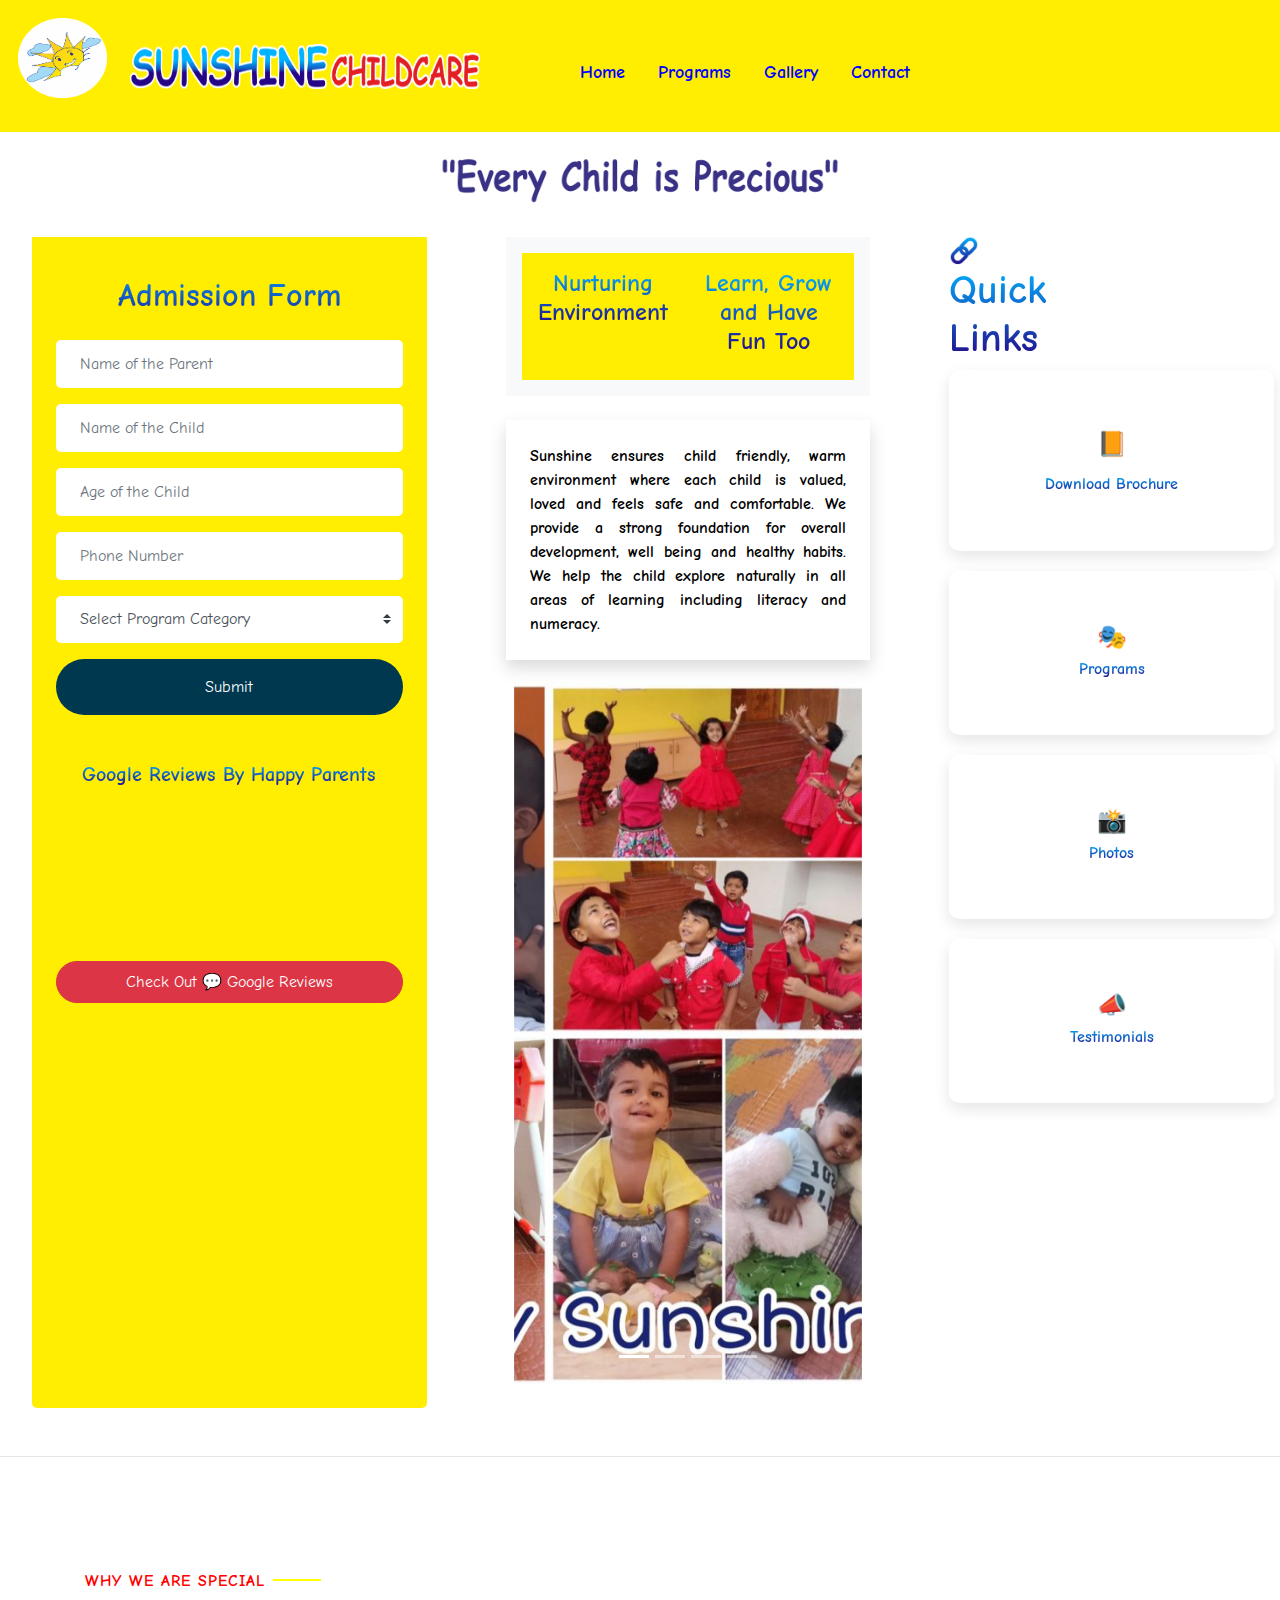
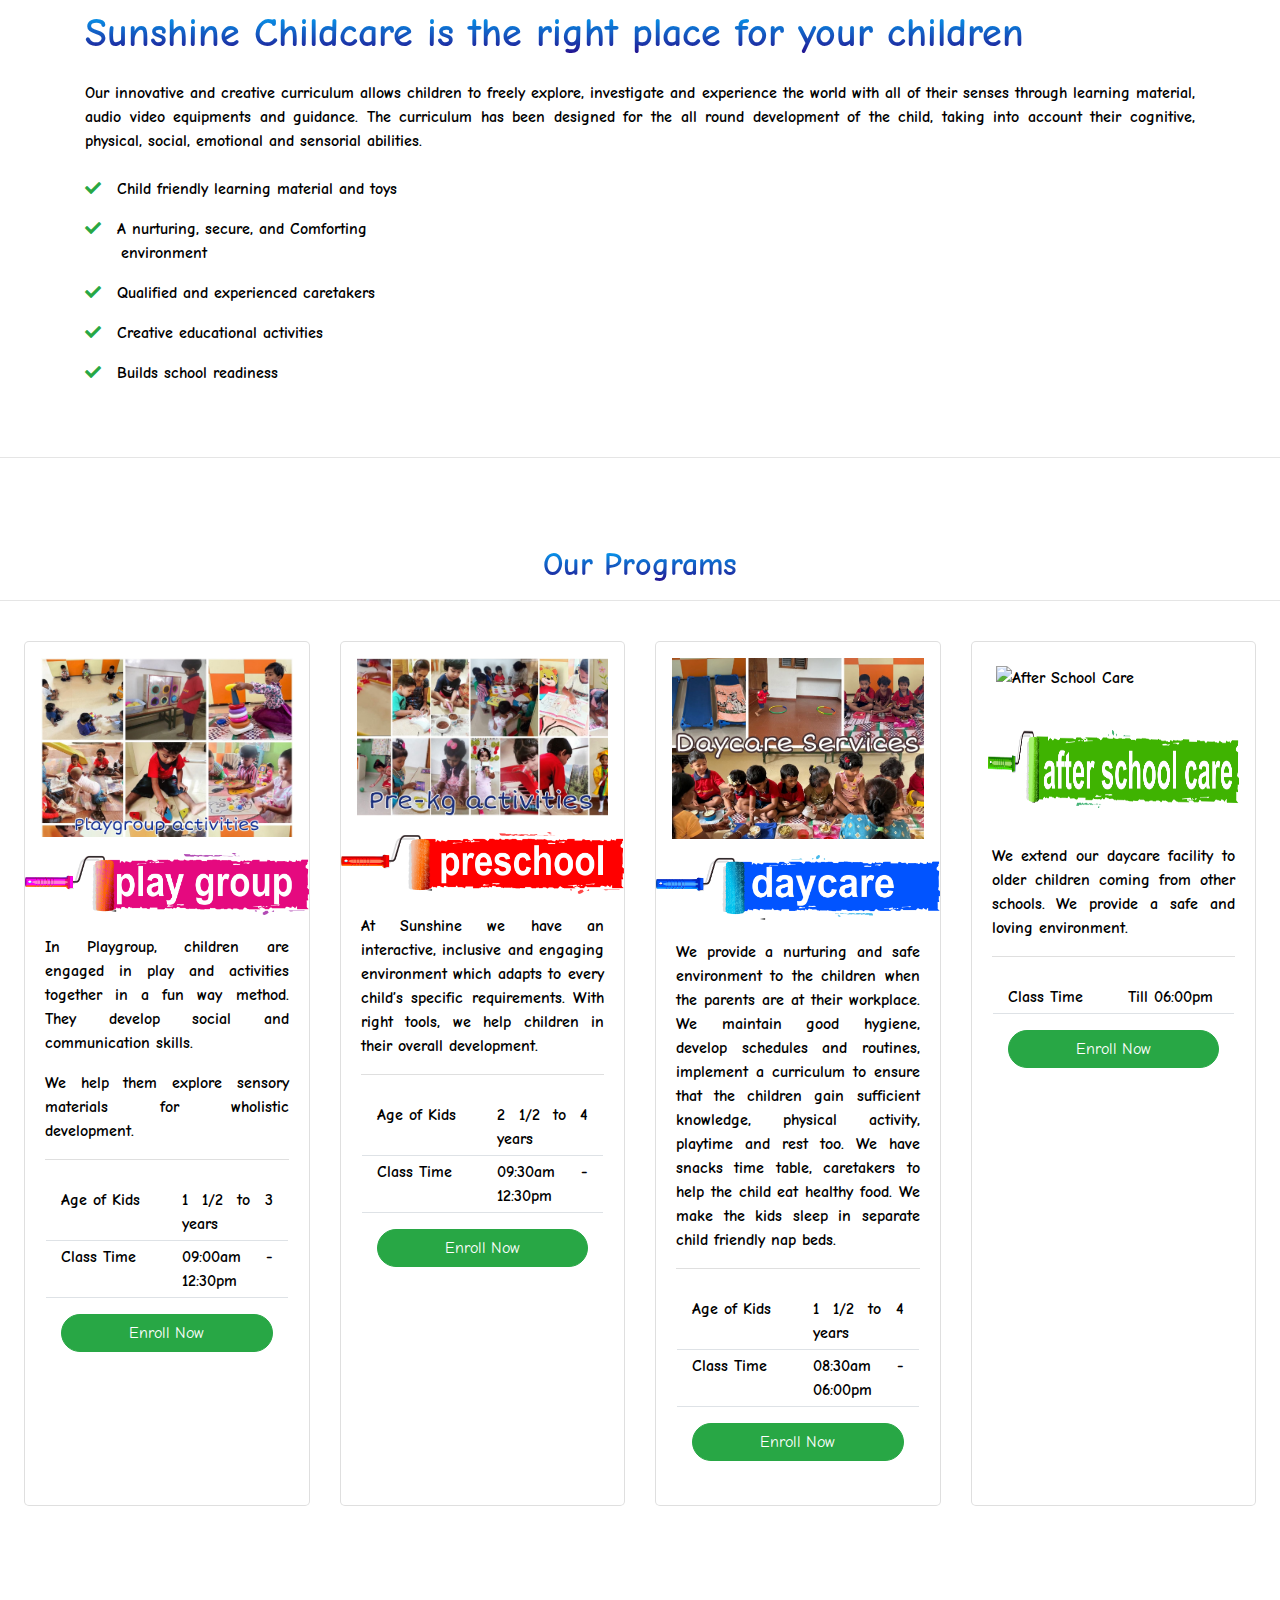
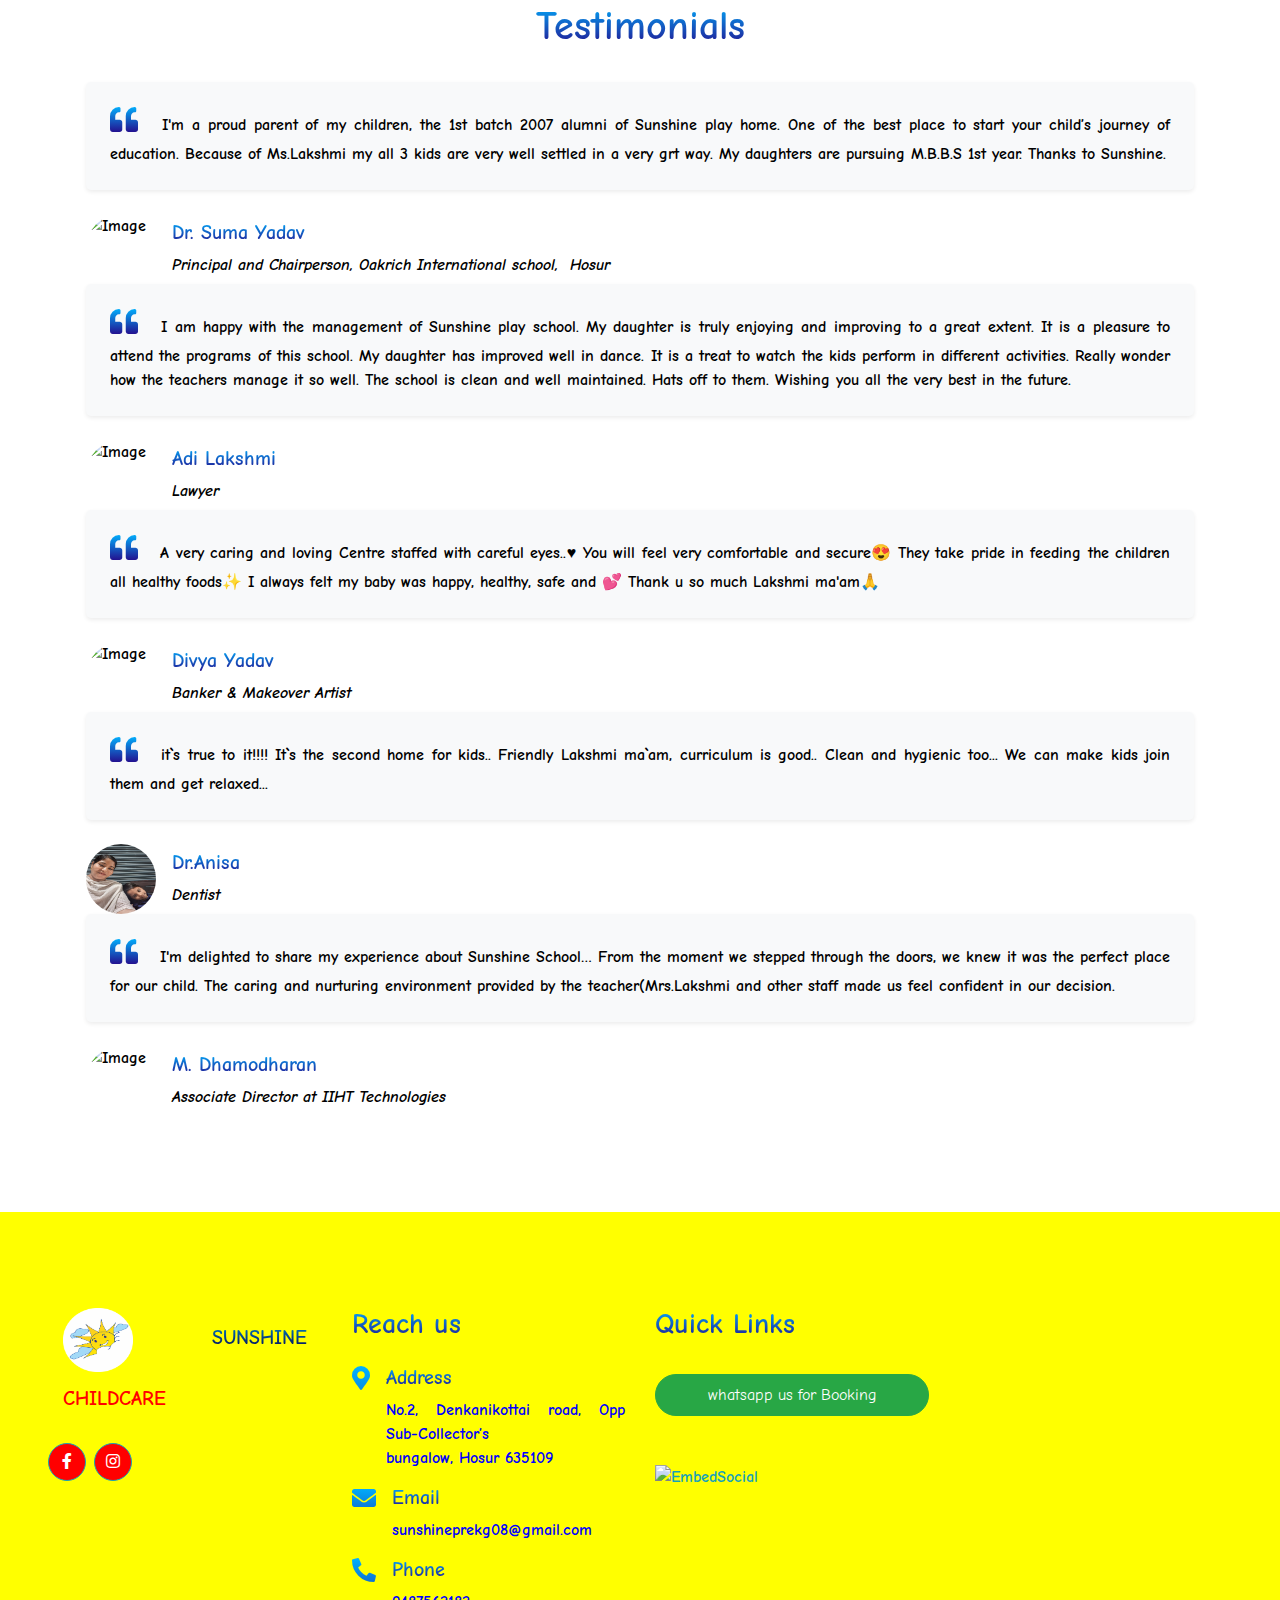
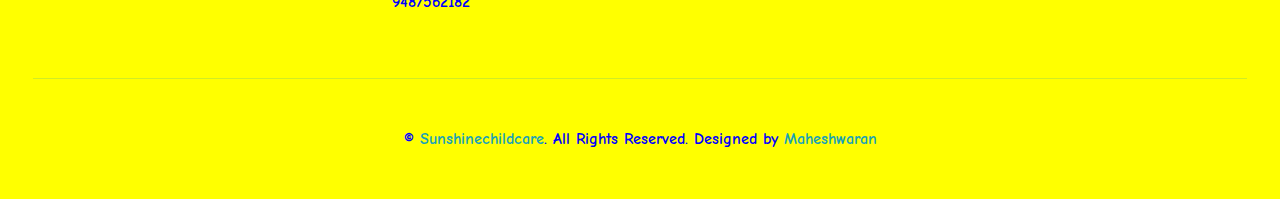
==== commit 1dcee68a: "update" ====
--- a/index.html
+++ b/index.html
@@ -440,7 +440,7 @@
                         <!-- Wrapper for slides -->
                         <div class="carousel-inner">
                             <div class="carousel-item active">
-                                <img src="/img/t2.jpg" class="img-fluid w-100 p-0" alt="Image 1">
+                                <img src="/img/p1.jpg" class="img-fluid w-100 p-0" alt="Image 1">
                             </div>
                             <div class="carousel-item">
                                 <img src="/img/t5.jpg" class="img-fluid w-100 p-0" alt="Image 2">
@@ -451,9 +451,7 @@
                             <div class="carousel-item">
                                 <img src="/img/fes.jpg" class="img-fluid w-100 p-0" alt="Image 4">
                             </div>
-                            <div class="carousel-item">
-                                <img src="/img/daymat.jpg" class="img-fluid w-100 p-0" alt="Image 4">
-                            </div>
+                           
                             <div class="carousel-item">
                                 <img src="/img/onam.jpg" class="img-fluid w-100 p-0" alt="Image 4">
                             </div>
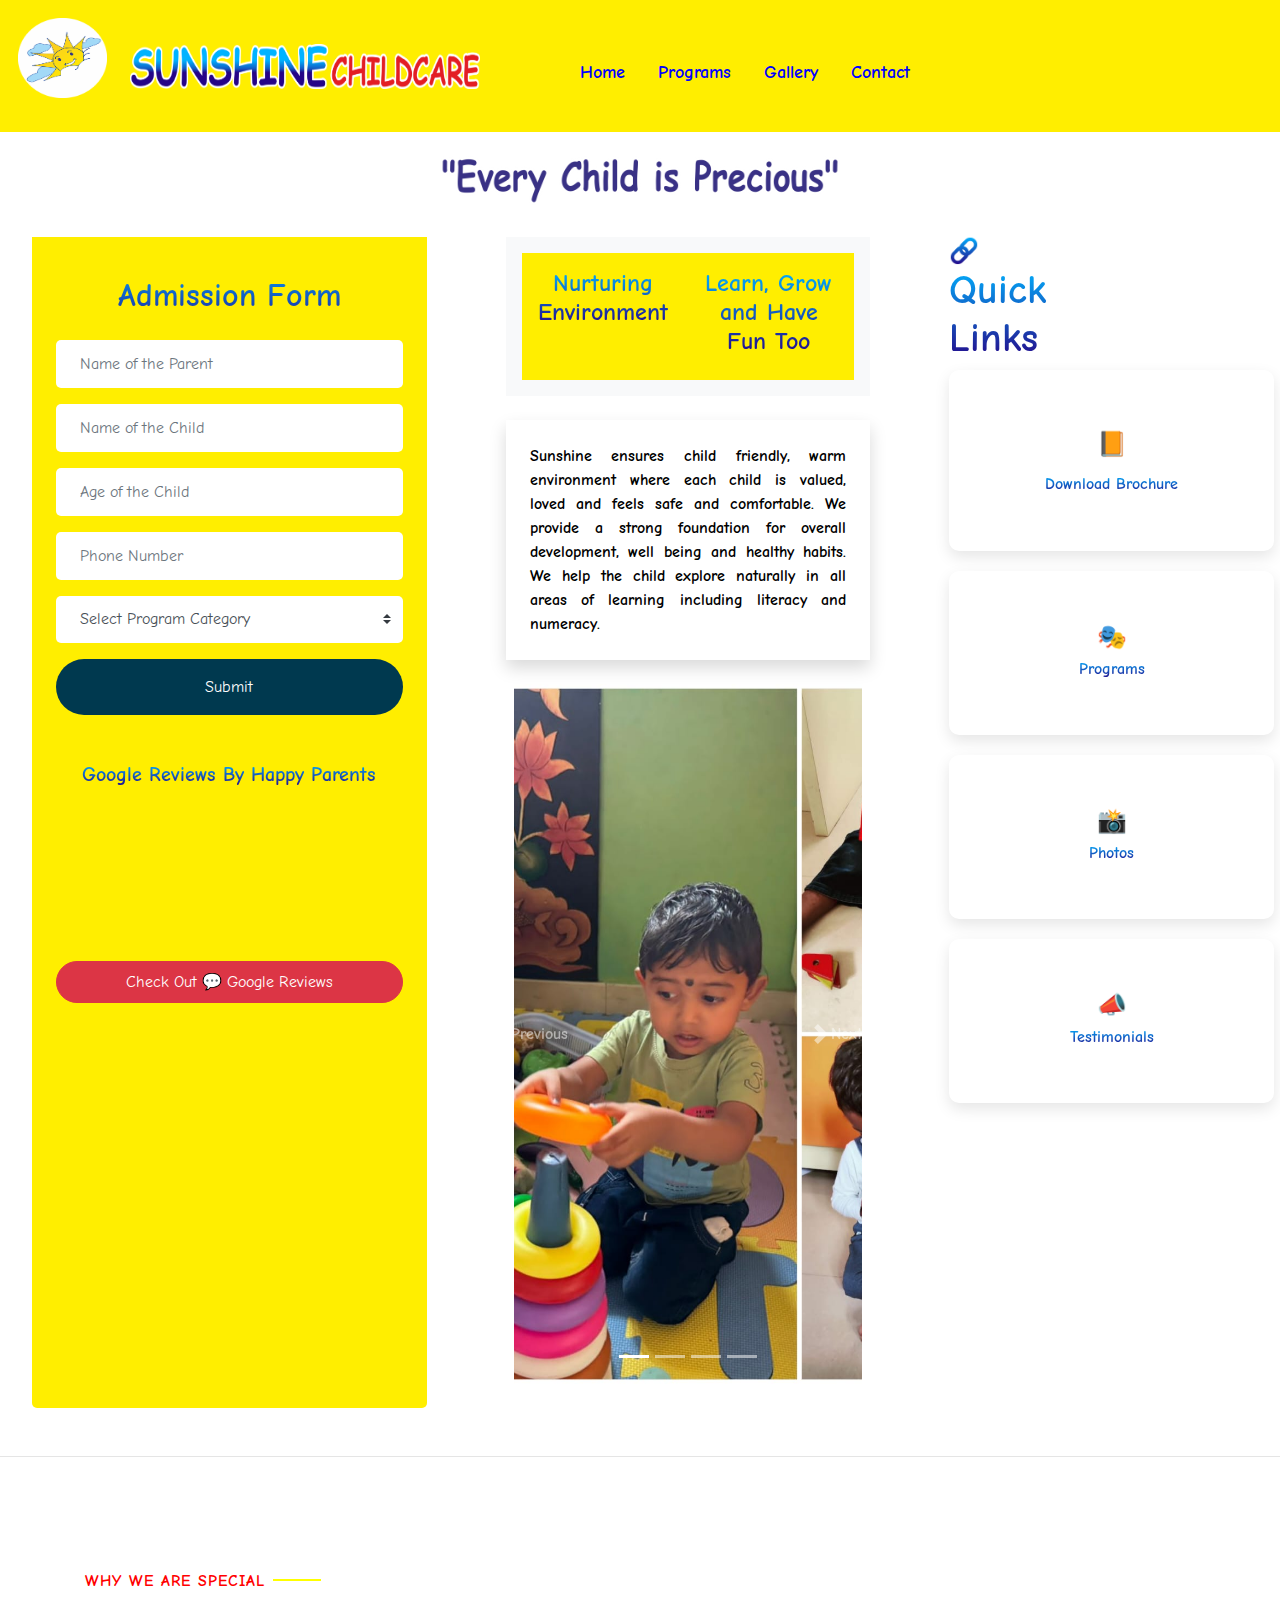
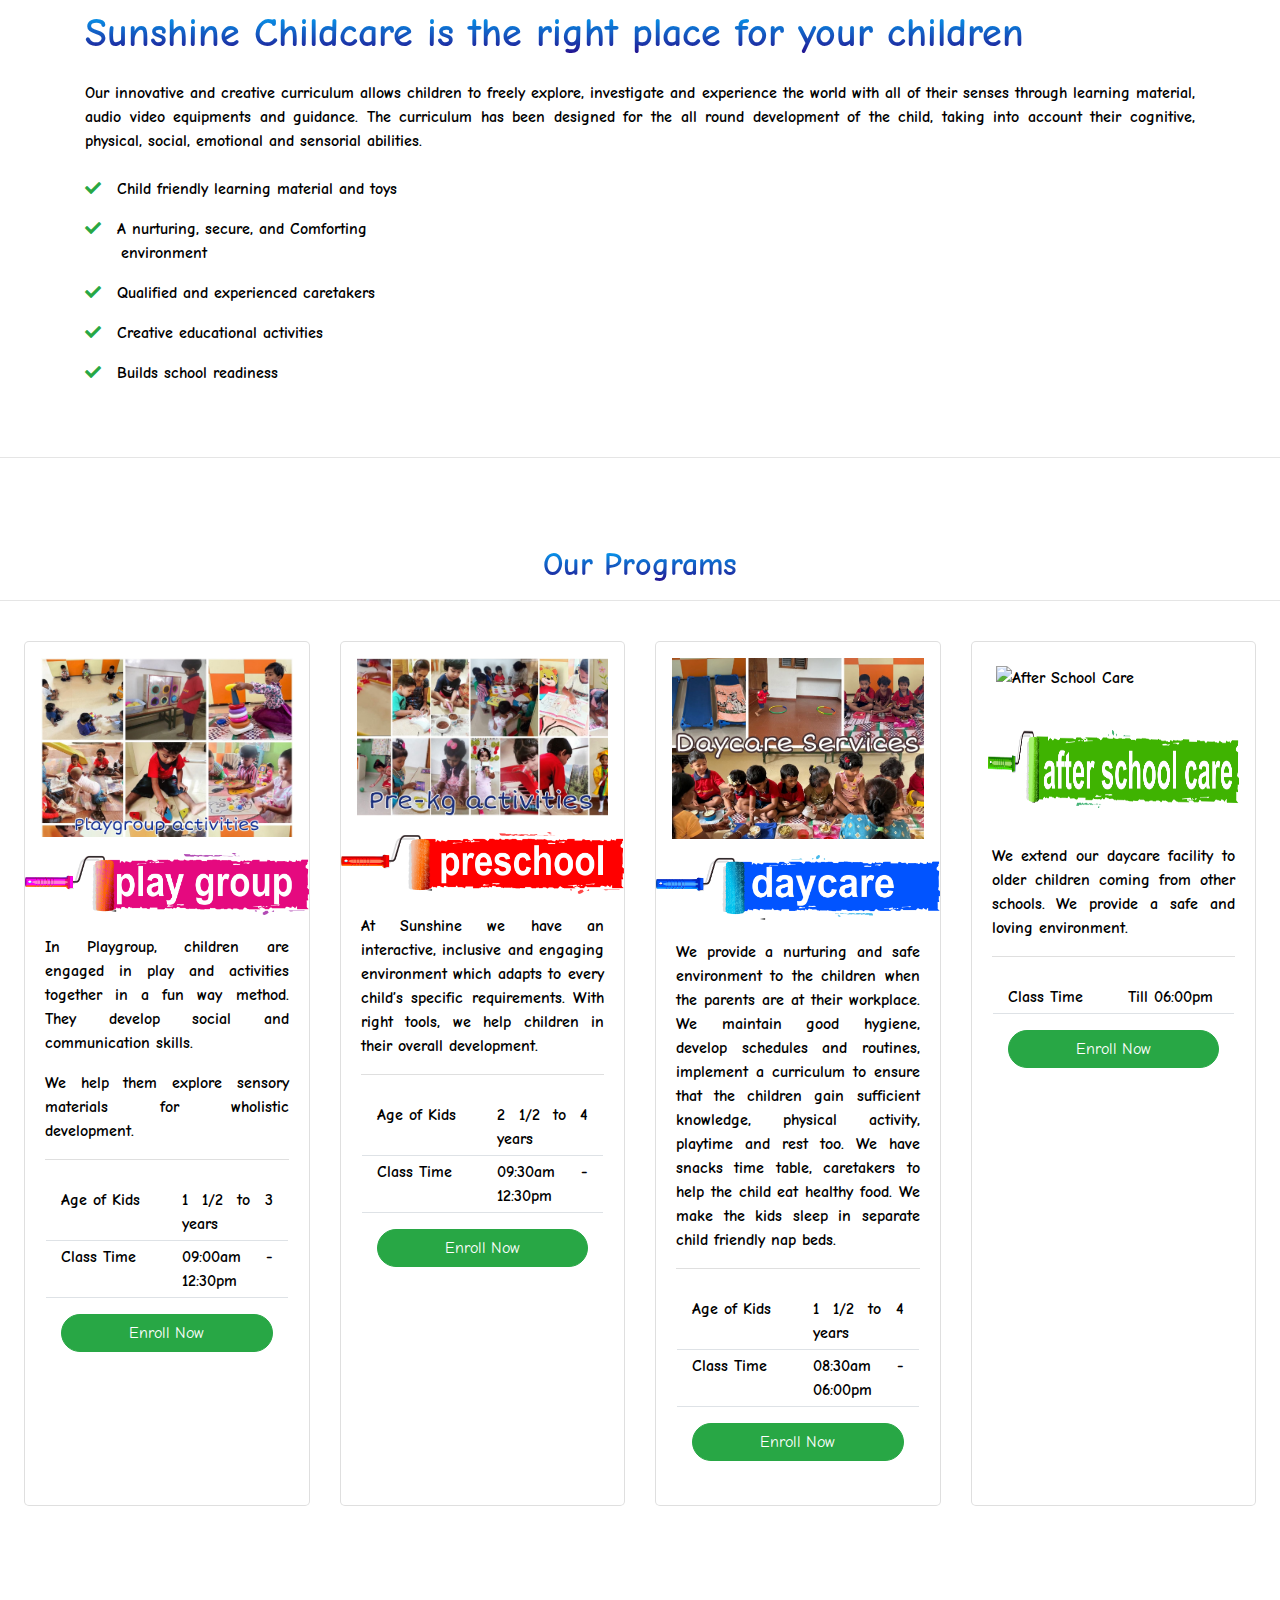
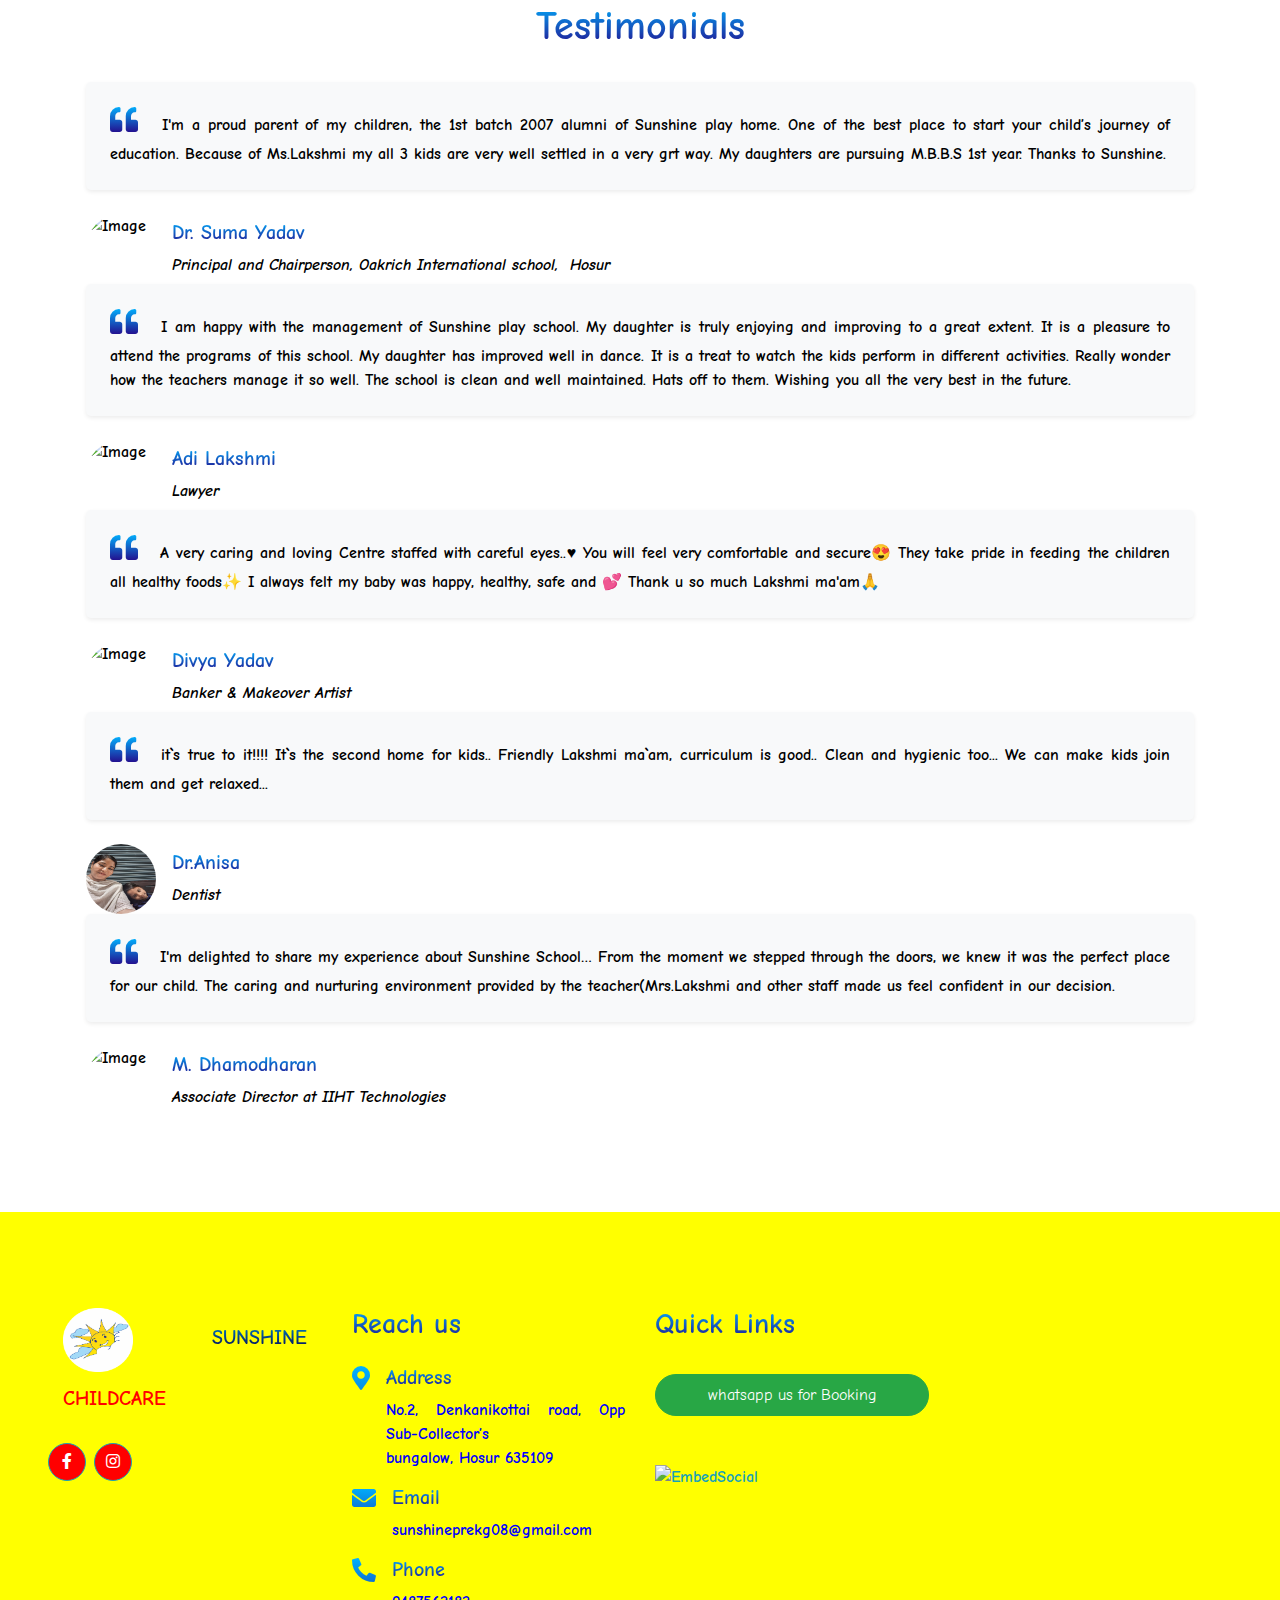
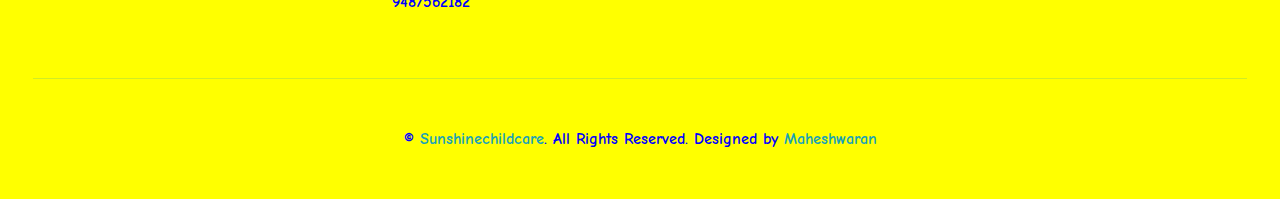
==== commit fbc5a304: "update" ====
--- a/index.html
+++ b/index.html
@@ -440,16 +440,16 @@
                         <!-- Wrapper for slides -->
                         <div class="carousel-inner">
                             <div class="carousel-item active">
-                                <img src="/img/p1.jpg" class="img-fluid w-100 p-0" alt="Image 1">
+                                <img src="/img/o1.jpg" class="img-fluid w-100 p-0" alt="Image 1">
                             </div>
                             <div class="carousel-item">
-                                <img src="/img/t5.jpg" class="img-fluid w-100 p-0" alt="Image 2">
+                                <img src="/img/o2.jpg" class="img-fluid w-100 p-0" alt="Image 2">
                             </div>
                             <div class="carousel-item">
-                                <img src="/img/fri.jpg" class="img-fluid w-100 p-0" alt="Image 3">
+                                <img src="/img/o3.jpg" class="img-fluid w-100 p-0" alt="Image 3">
                             </div>
                             <div class="carousel-item">
-                                <img src="/img/fes.jpg" class="img-fluid w-100 p-0" alt="Image 4">
+                                <img src="/img/o4.jpg" class="img-fluid w-100 p-0" alt="Image 4">
                             </div>
                            
                             <div class="carousel-item">
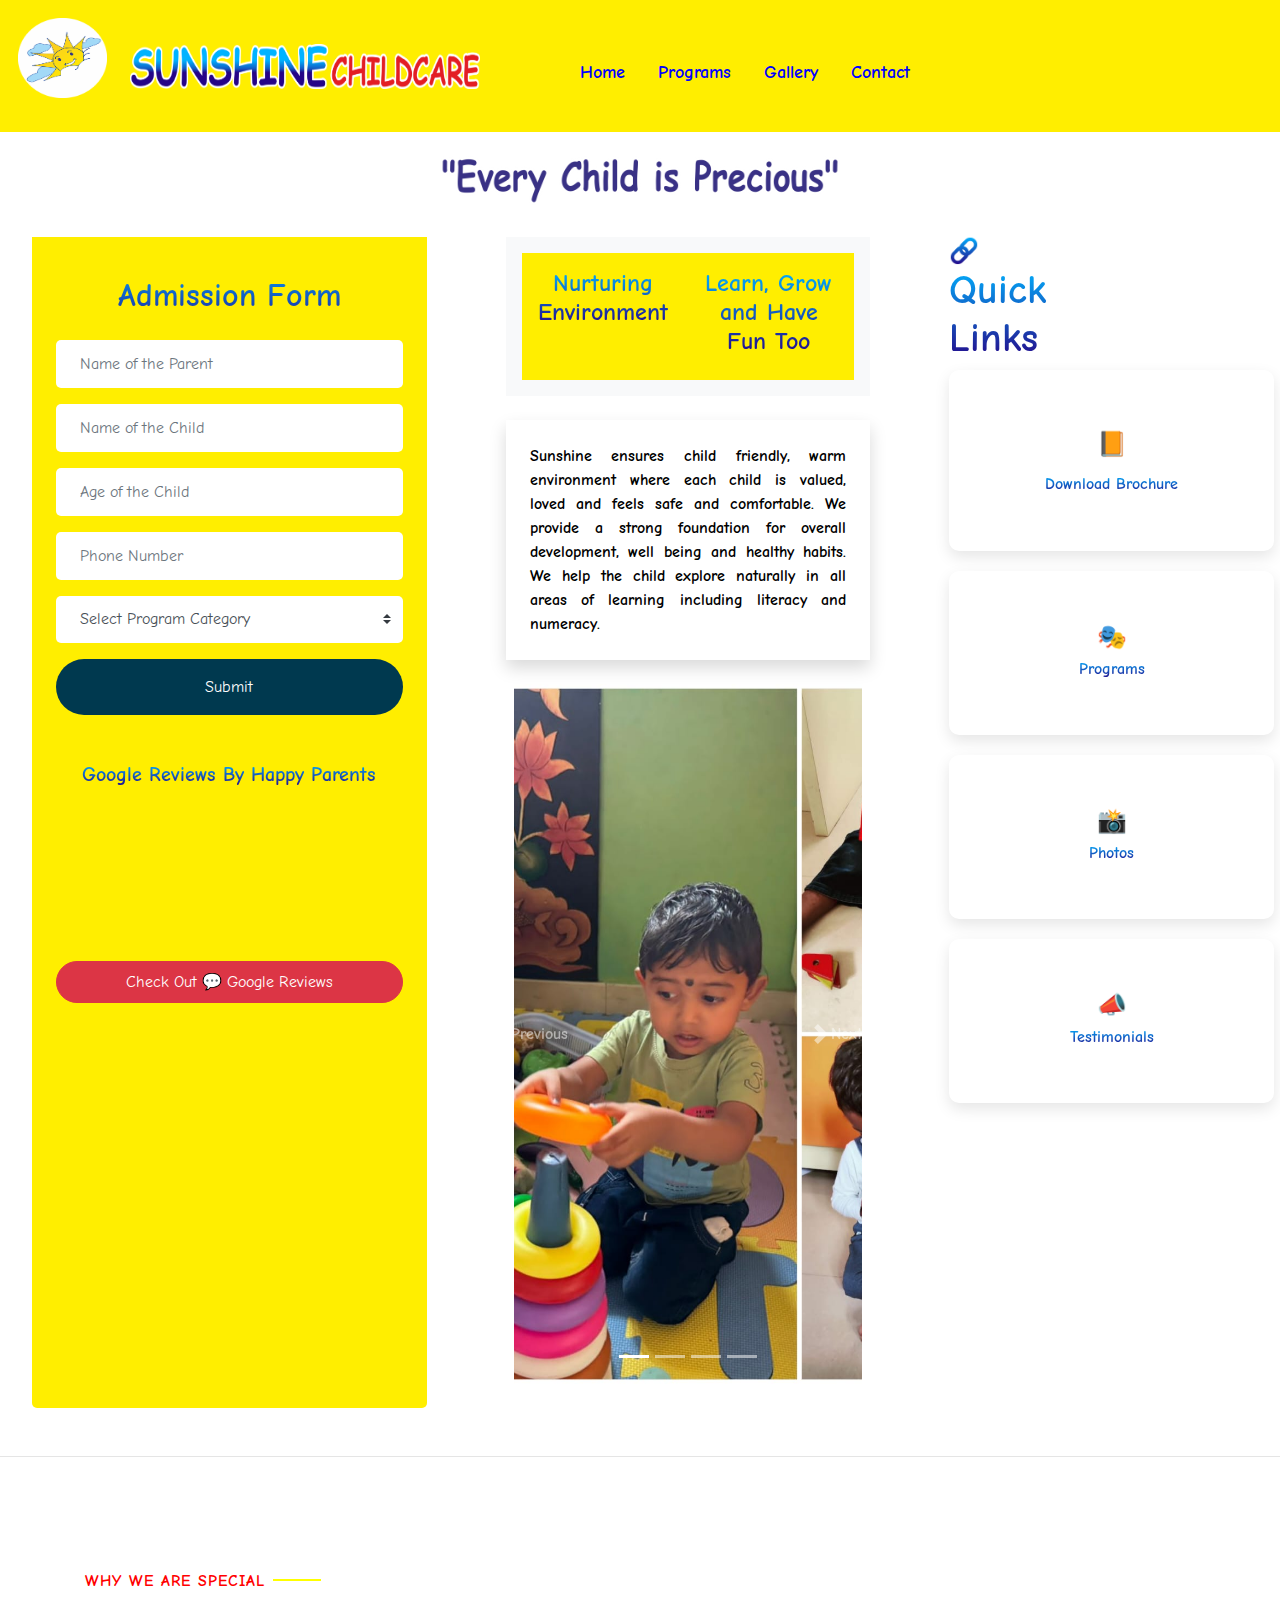
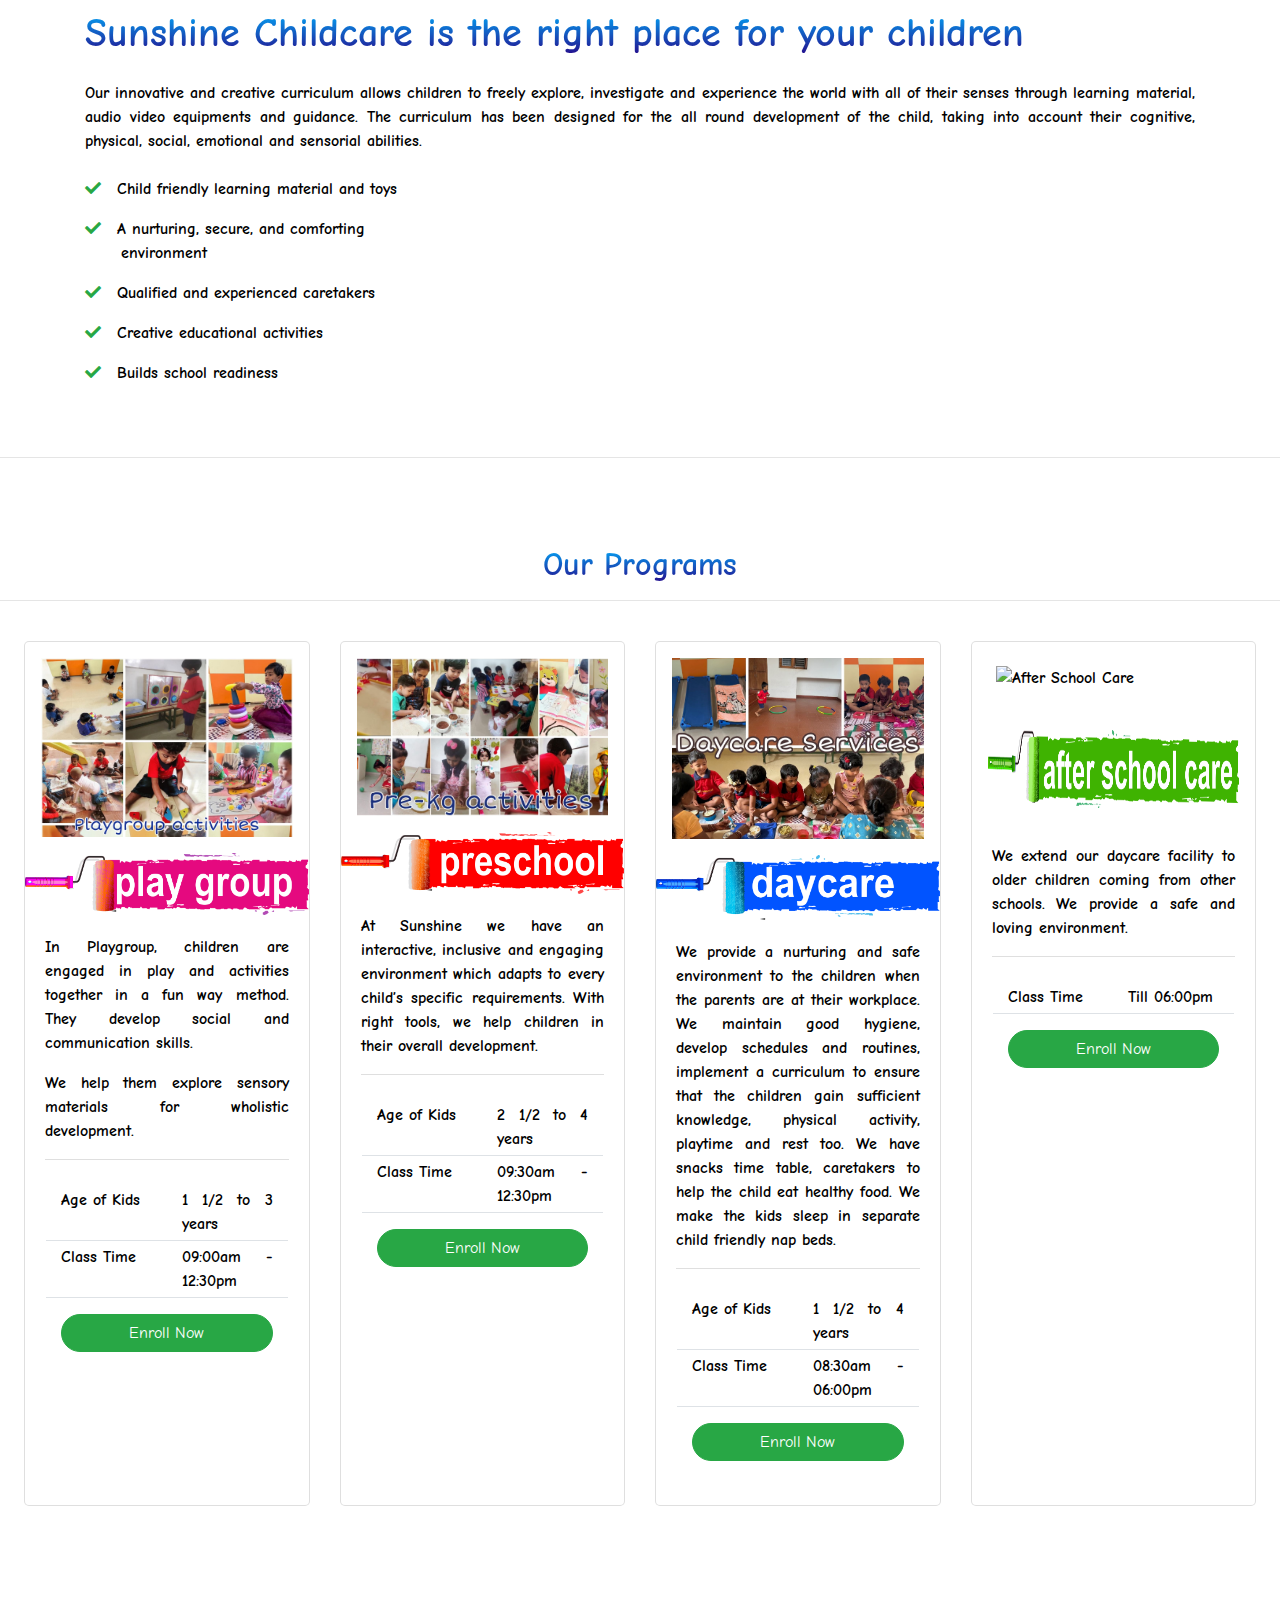
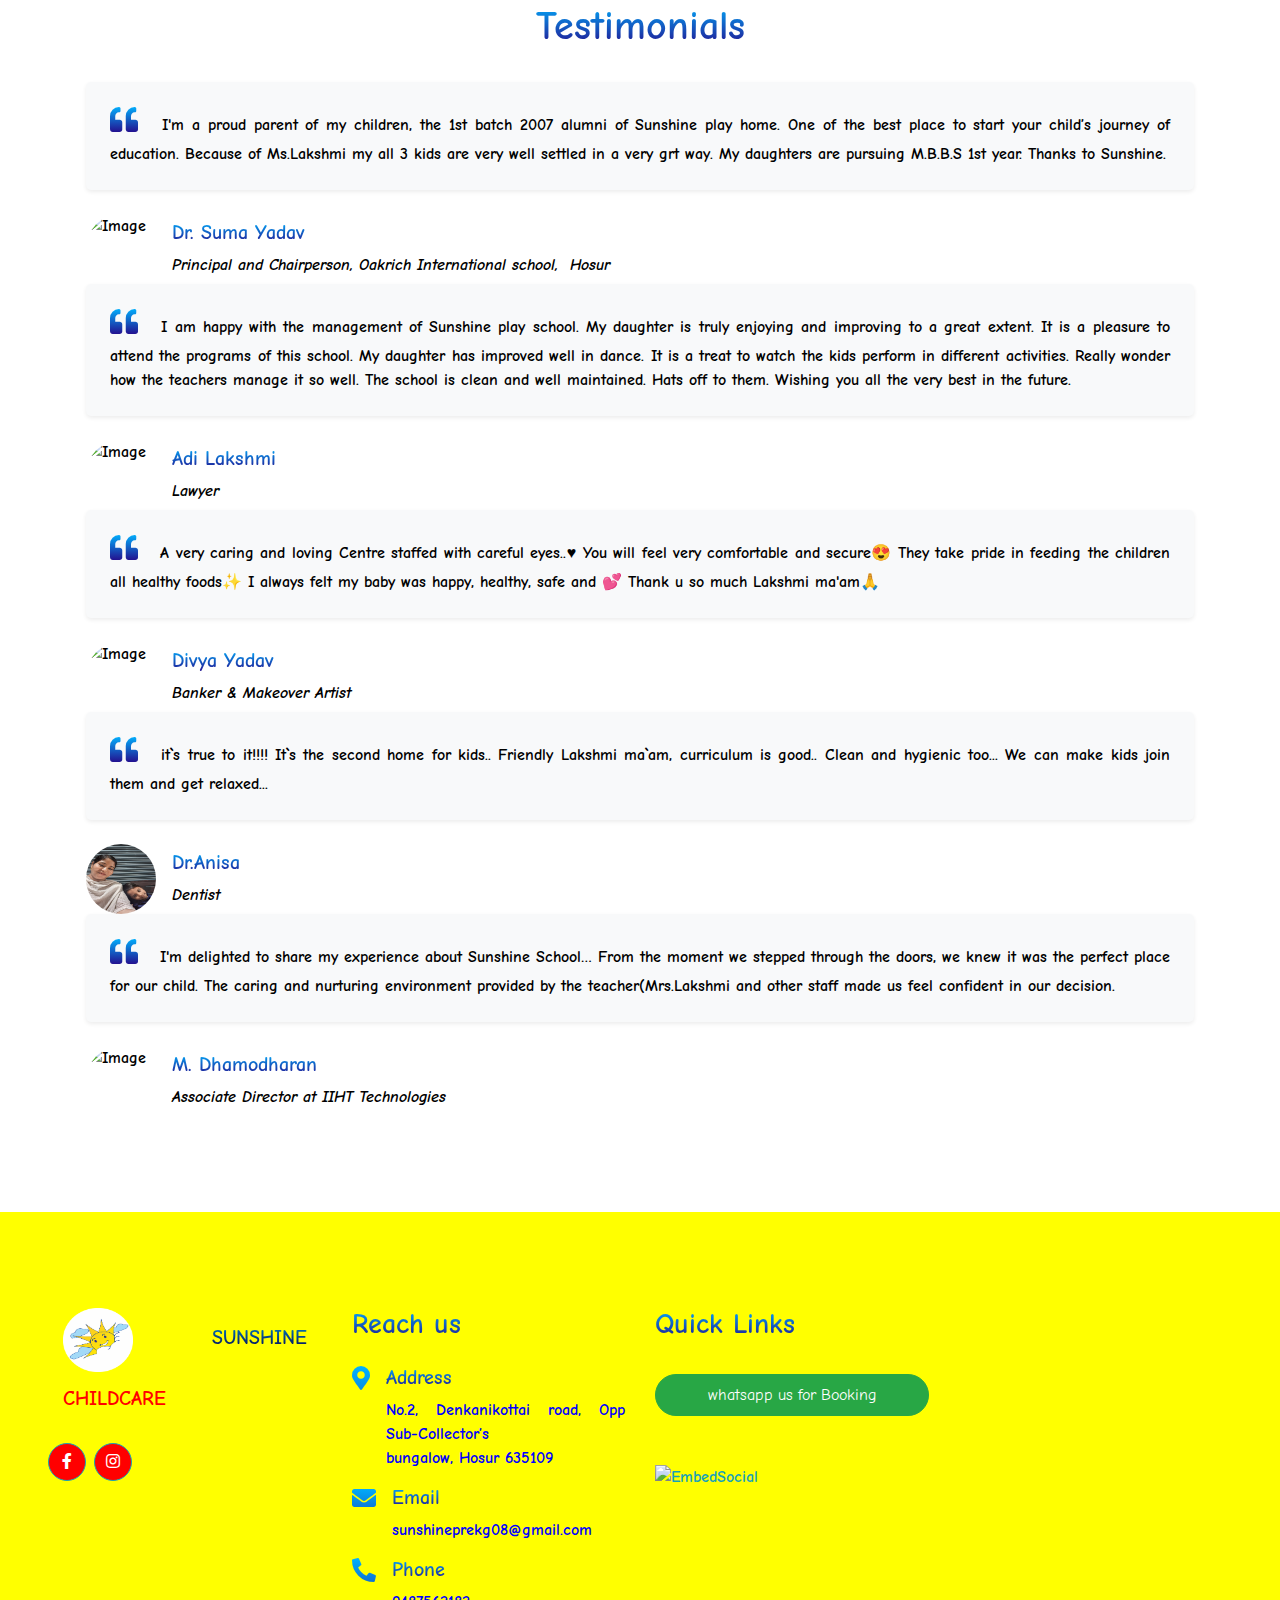
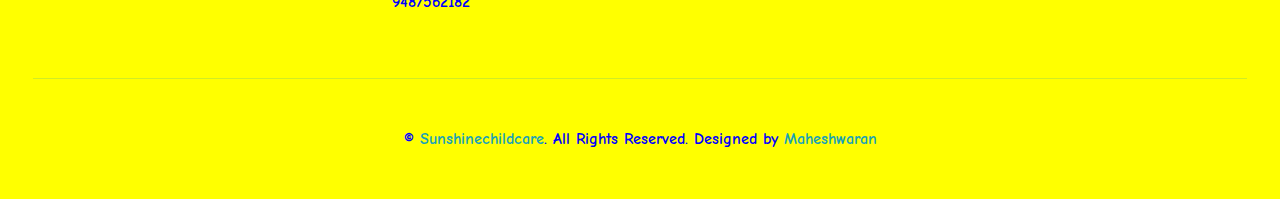
==== commit 3e10e280: "upd" ====
--- a/index.html
+++ b/index.html
@@ -534,7 +534,7 @@
                     <ul class="list-inline m-0 ">
                         <li class="py-2"><i class="fa fa-check text-success mr-3"></i>Child friendly learning material and toys
                         </li>
-                        <li class="py-2"><i class="fa fa-check text-success mr-3"></i>A nurturing, secure, and Comforting <br> &nbsp; &nbsp; &nbsp;  environment</li>
+                        <li class="py-2"><i class="fa fa-check text-success mr-3"></i>A nurturing, secure, and comforting <br> &nbsp; &nbsp; &nbsp;  environment</li>
                         
                         <li class="py-2"><i class="fa fa-check text-success mr-3"></i>Qualified and experienced caretakers </li>
                         </li>
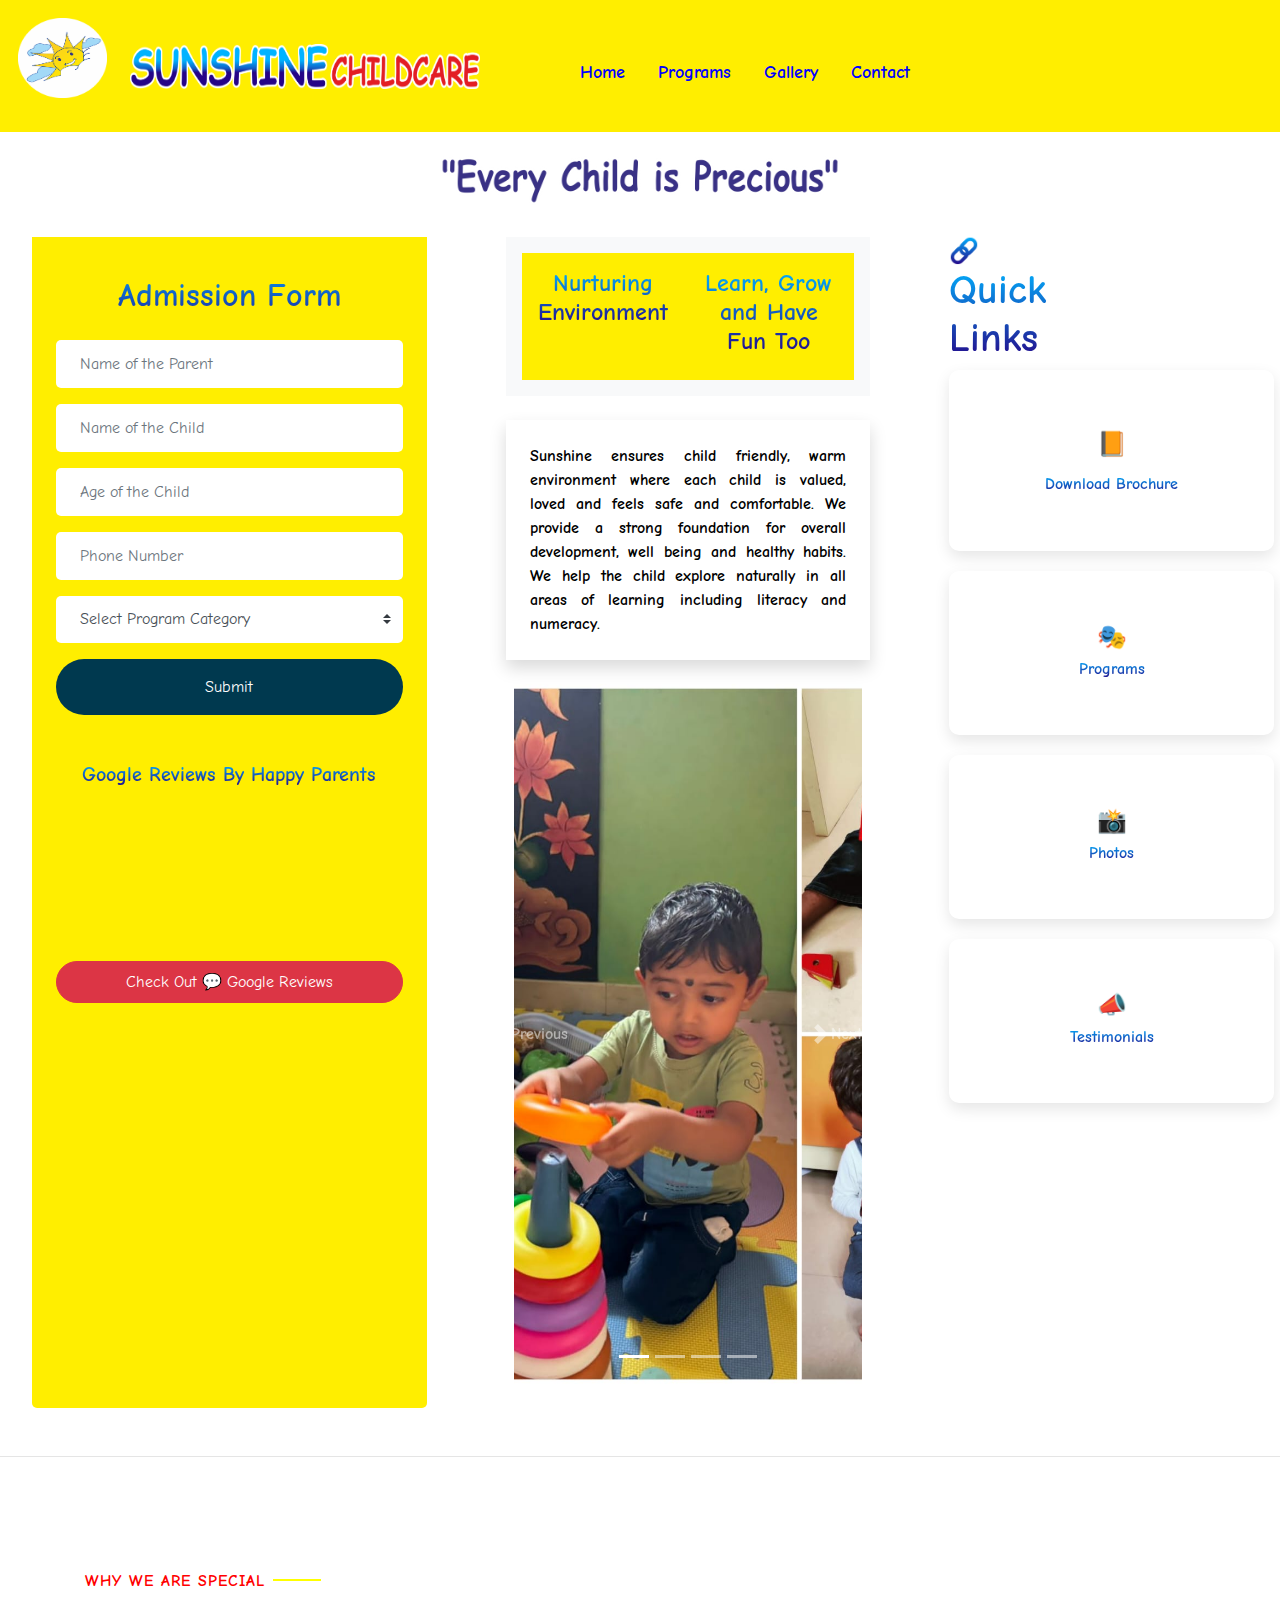
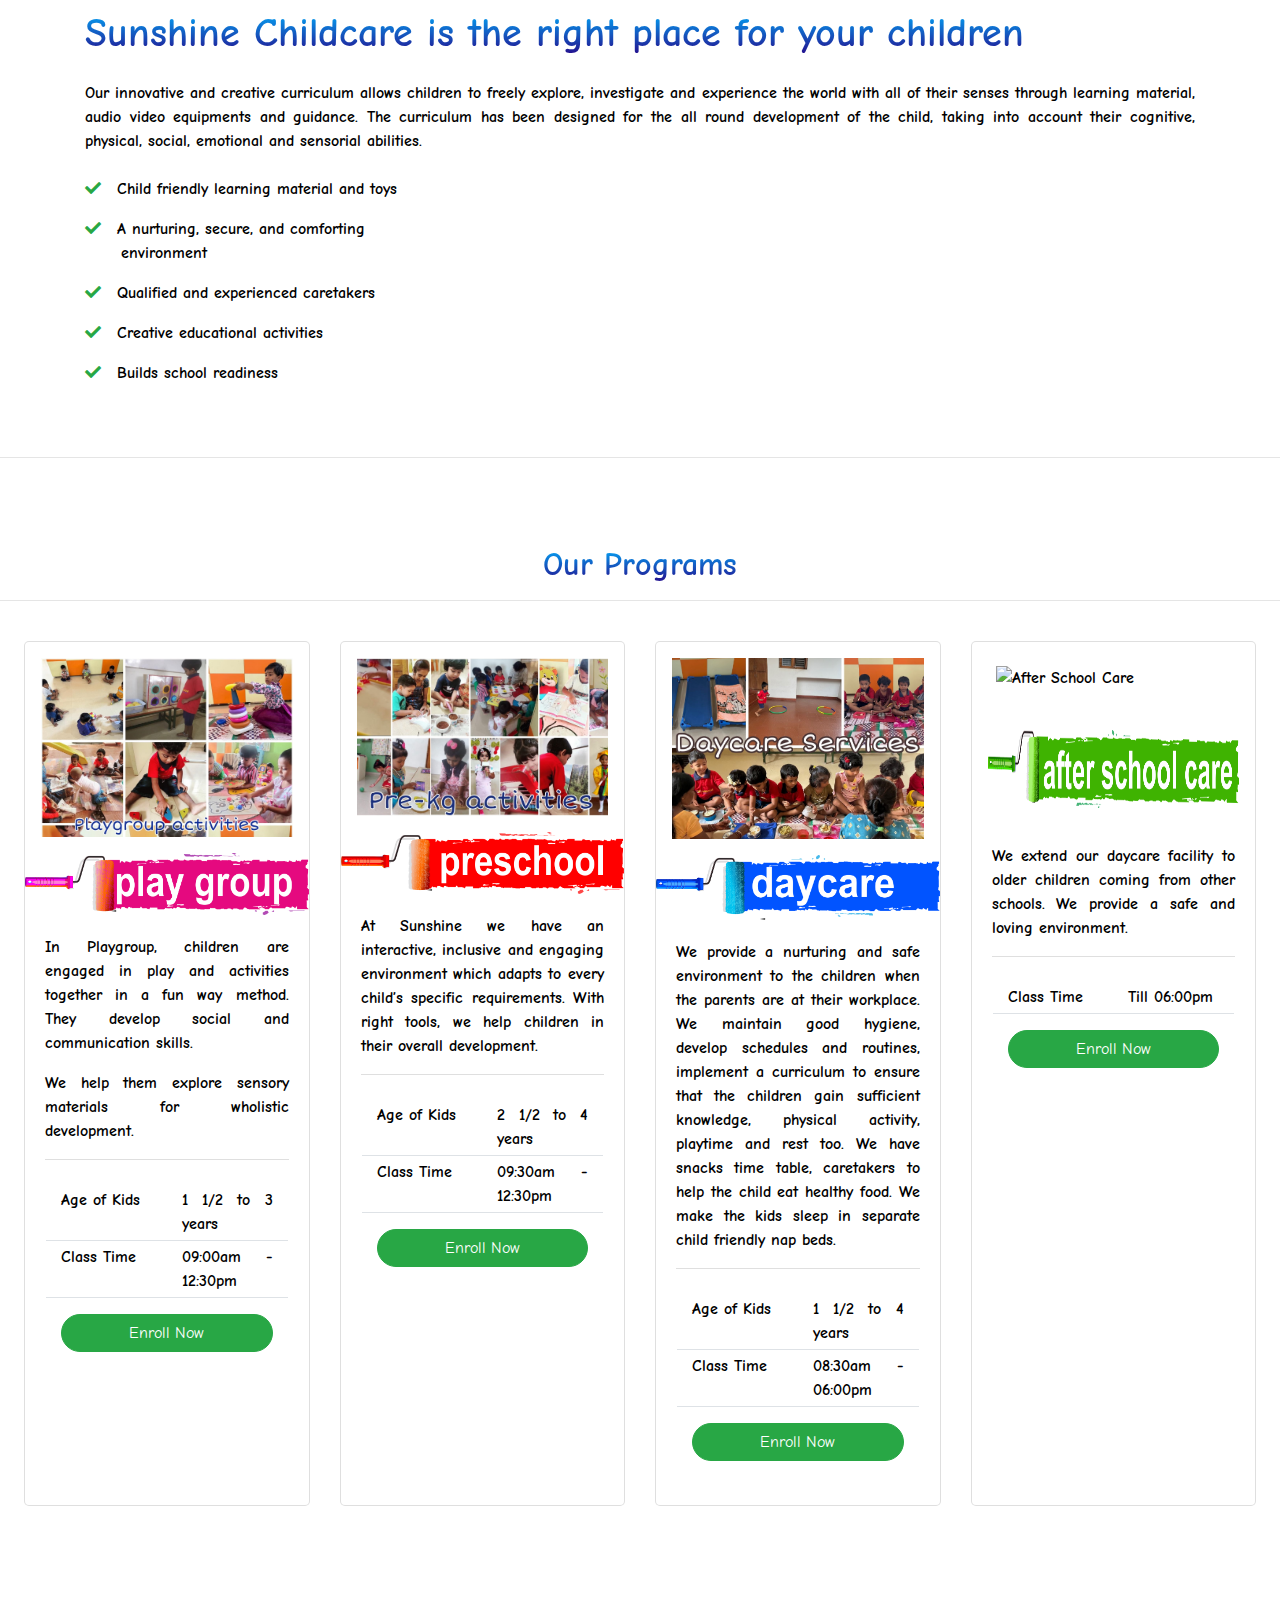
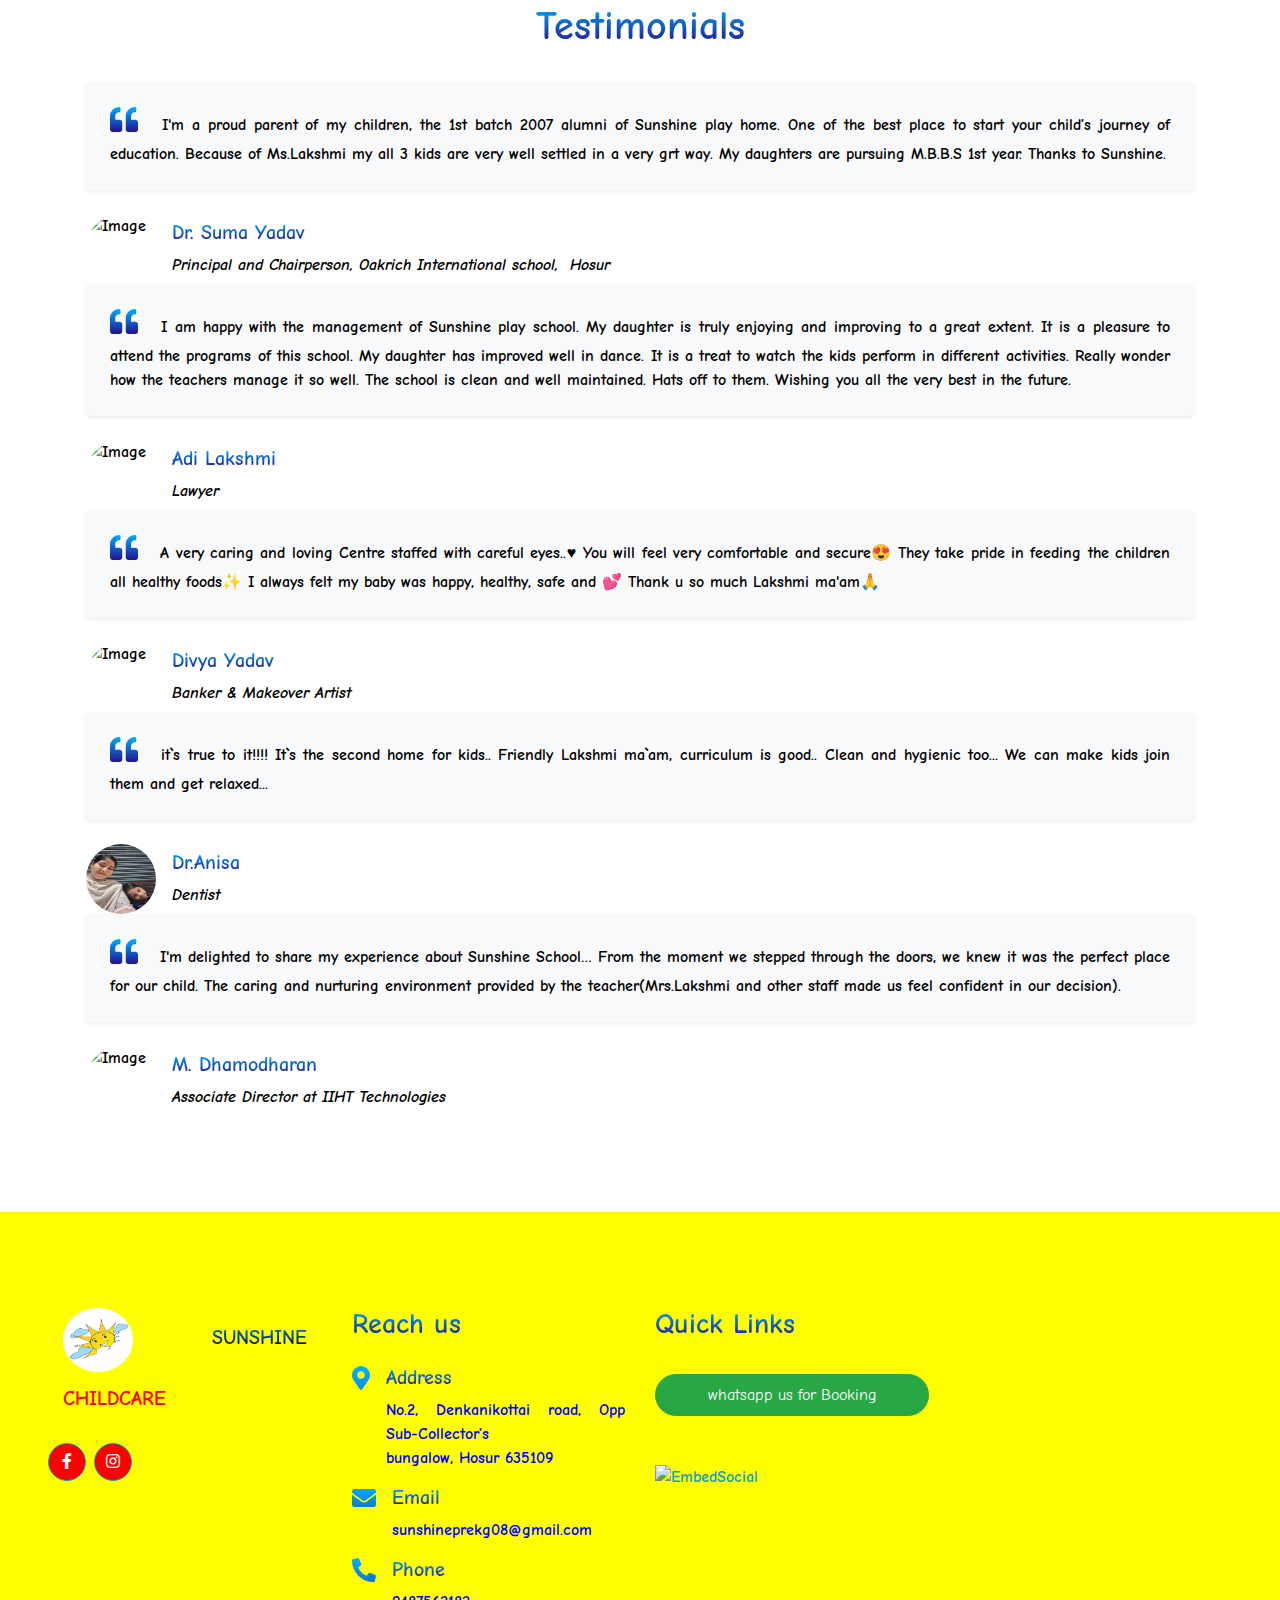
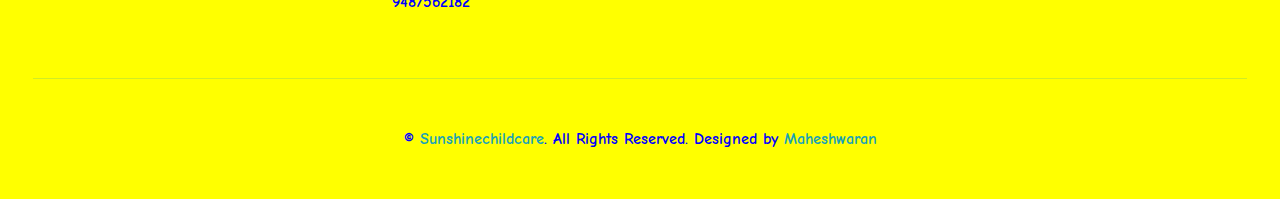
==== commit bf7f5f64: "update" ====
--- a/index.html
+++ b/index.html
@@ -727,7 +727,7 @@
                         <h5>Divya Yadav</h5>
                         <i>Banker & Makeover Artist</i>
                     </div>
-                </div>
+                </div> 
             </div>
             <div class="testimonial-item px-3">
                 <div class="bg-light shadow-sm rounded mb-4 p-4">
@@ -751,8 +751,7 @@
             <div class="testimonial-item px-3">
                 <div class="bg-light shadow-sm rounded mb-4 p-4">
                     <h3 class="fas fa-quote-left text-primary mr-3"></h3>
-                    I'm delighted to share my experience about Sunshine School… From the moment we stepped through the doors, we knew it was the perfect place for our child. The caring and nurturing environment provided by the teacher(Mrs.Lakshmi and other staff made us feel confident in our decision. 
-
+                    I'm delighted to share my experience about Sunshine School… From the moment we stepped through the doors, we knew it was the perfect place for our child. The caring and nurturing environment provided by the teacher(Mrs.Lakshmi and other staff made us feel confident in our decision). 
                 </div>
                 <div class="d-flex align-items-center">
                     <img class="rounded-circle" src="img/parent4.jpg" style="width: 70px; height: 70px;" alt="Image">
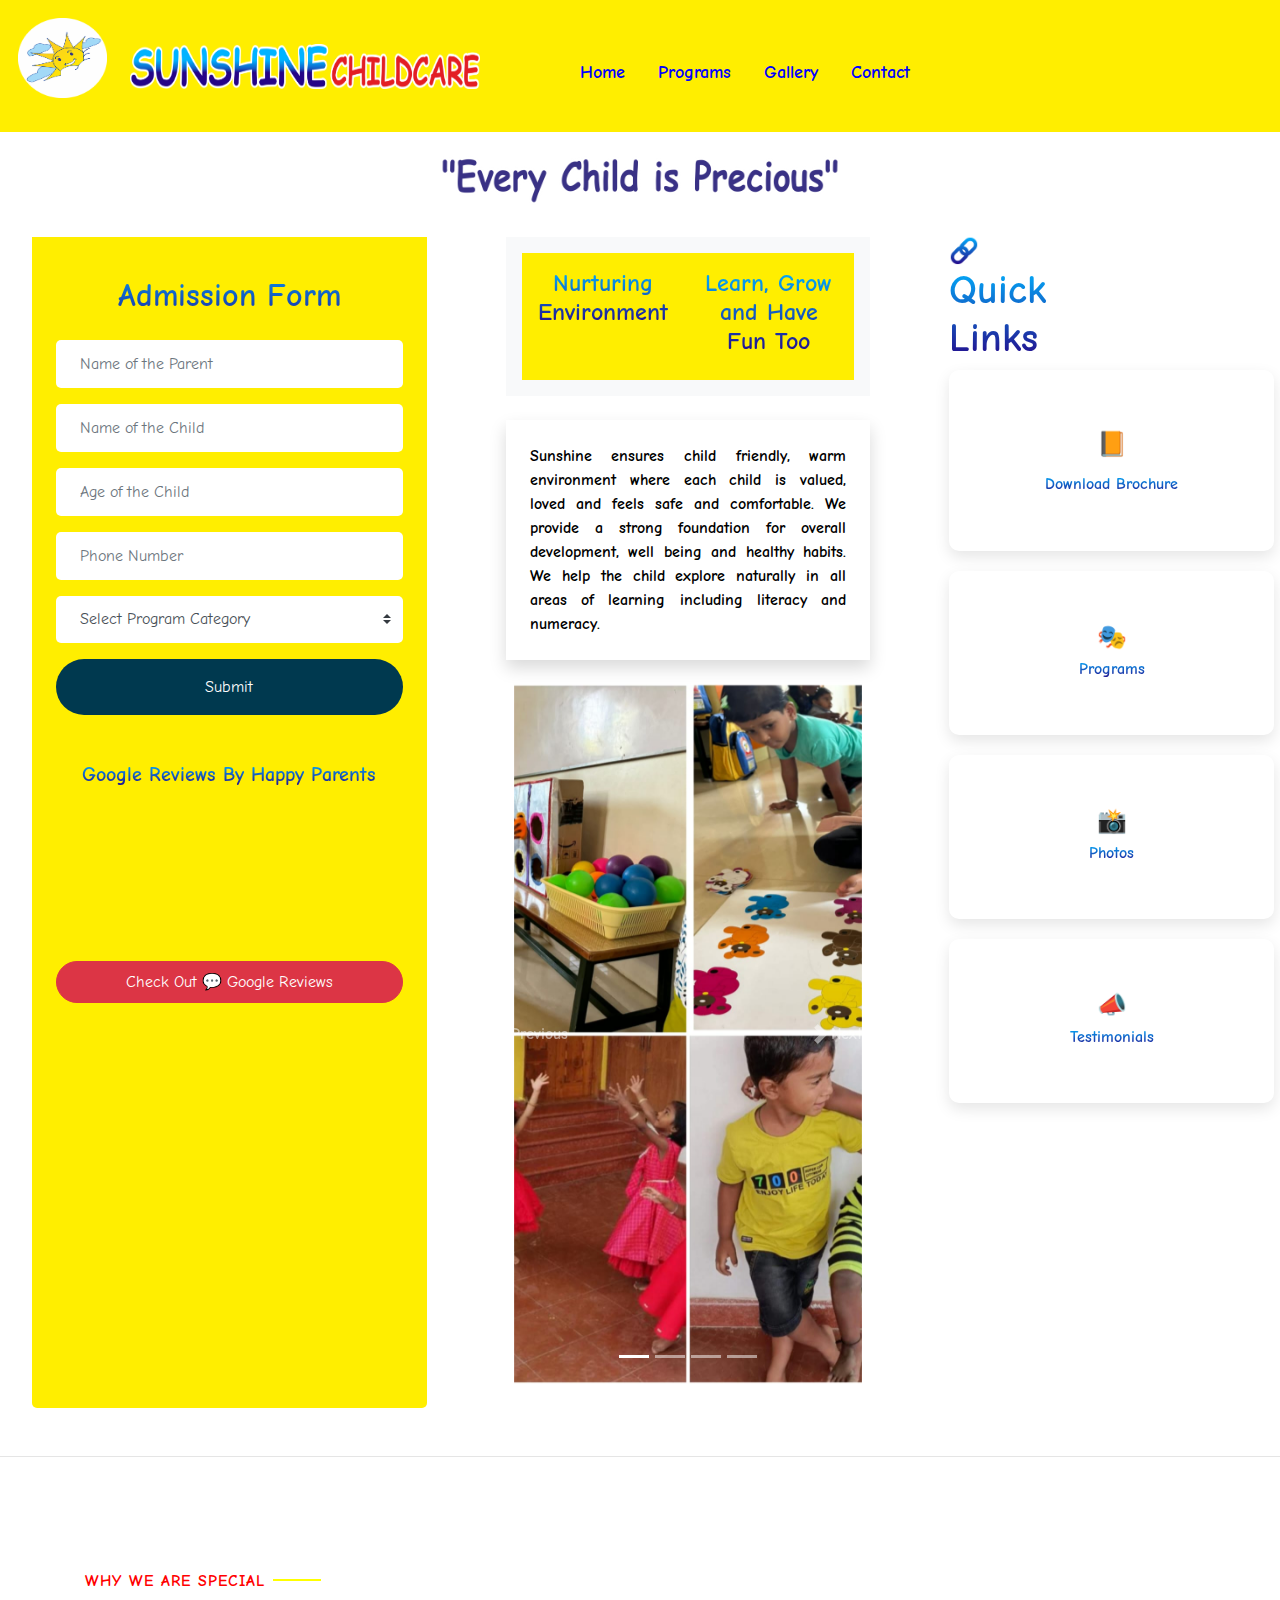
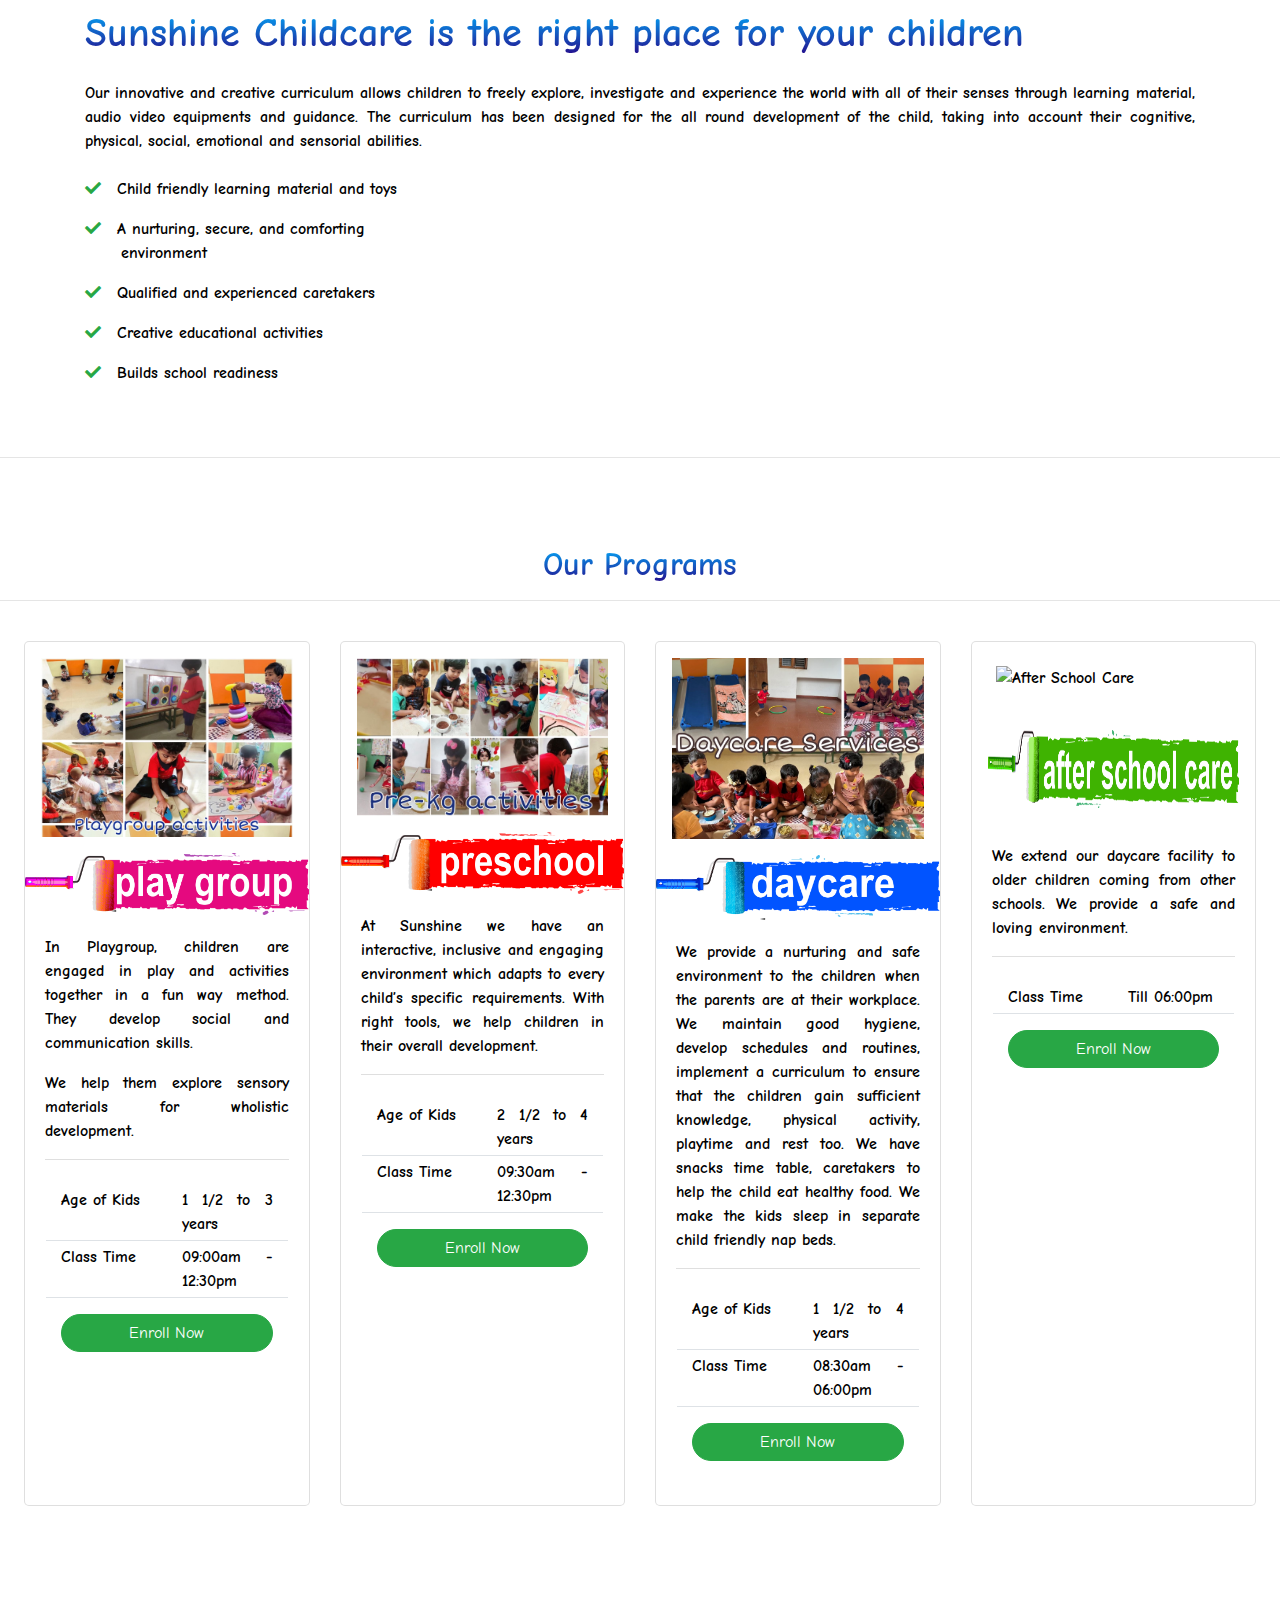
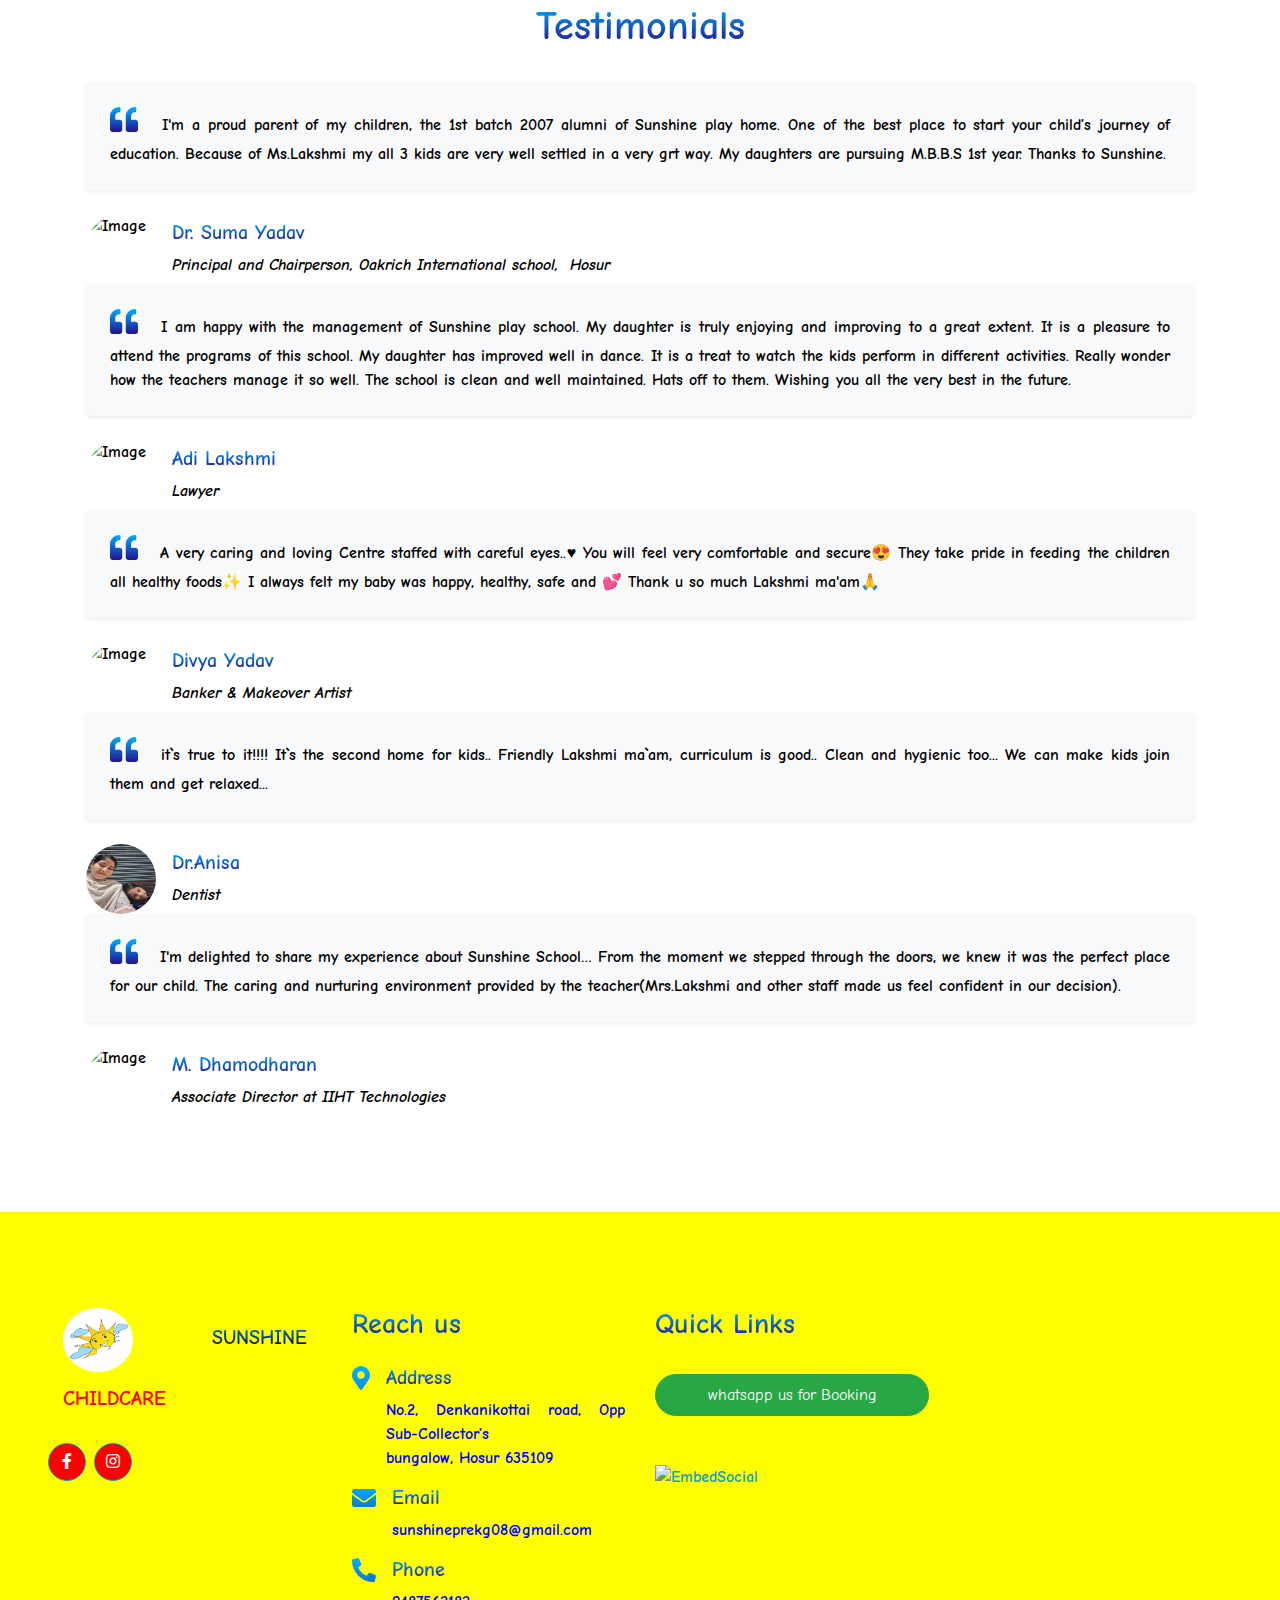
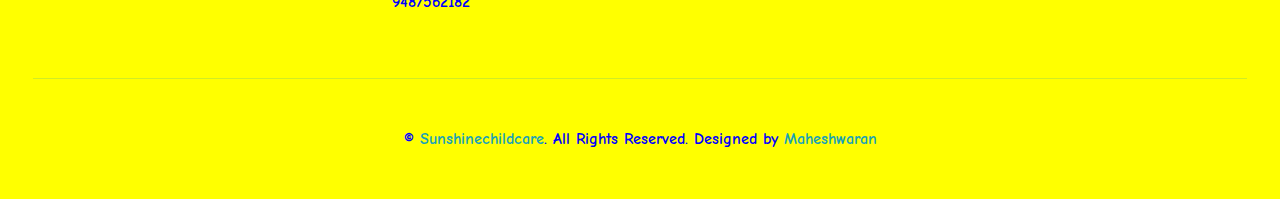
==== commit 91ae6aa9: "update" ====
--- a/index.html
+++ b/index.html
@@ -440,7 +440,7 @@
                         <!-- Wrapper for slides -->
                         <div class="carousel-inner">
                             <div class="carousel-item active">
-                                <img src="/img/o1.jpg" class="img-fluid w-100 p-0" alt="Image 1">
+                                <img src="/img/o4.jpg" class="img-fluid w-100 p-0" alt="Image 1">
                             </div>
                             <div class="carousel-item">
                                 <img src="/img/o2.jpg" class="img-fluid w-100 p-0" alt="Image 2">
@@ -449,12 +449,10 @@
                                 <img src="/img/o3.jpg" class="img-fluid w-100 p-0" alt="Image 3">
                             </div>
                             <div class="carousel-item">
-                                <img src="/img/o4.jpg" class="img-fluid w-100 p-0" alt="Image 4">
+                                <img src="/img/o1.jpg" class="img-fluid w-100 p-0" alt="Image 4">
                             </div>
                            
-                            <div class="carousel-item">
-                                <img src="/img/onam.jpg" class="img-fluid w-100 p-0" alt="Image 4">
-                            </div>
+                           
                         </div>
                     
                         <!-- Left and right controls -->
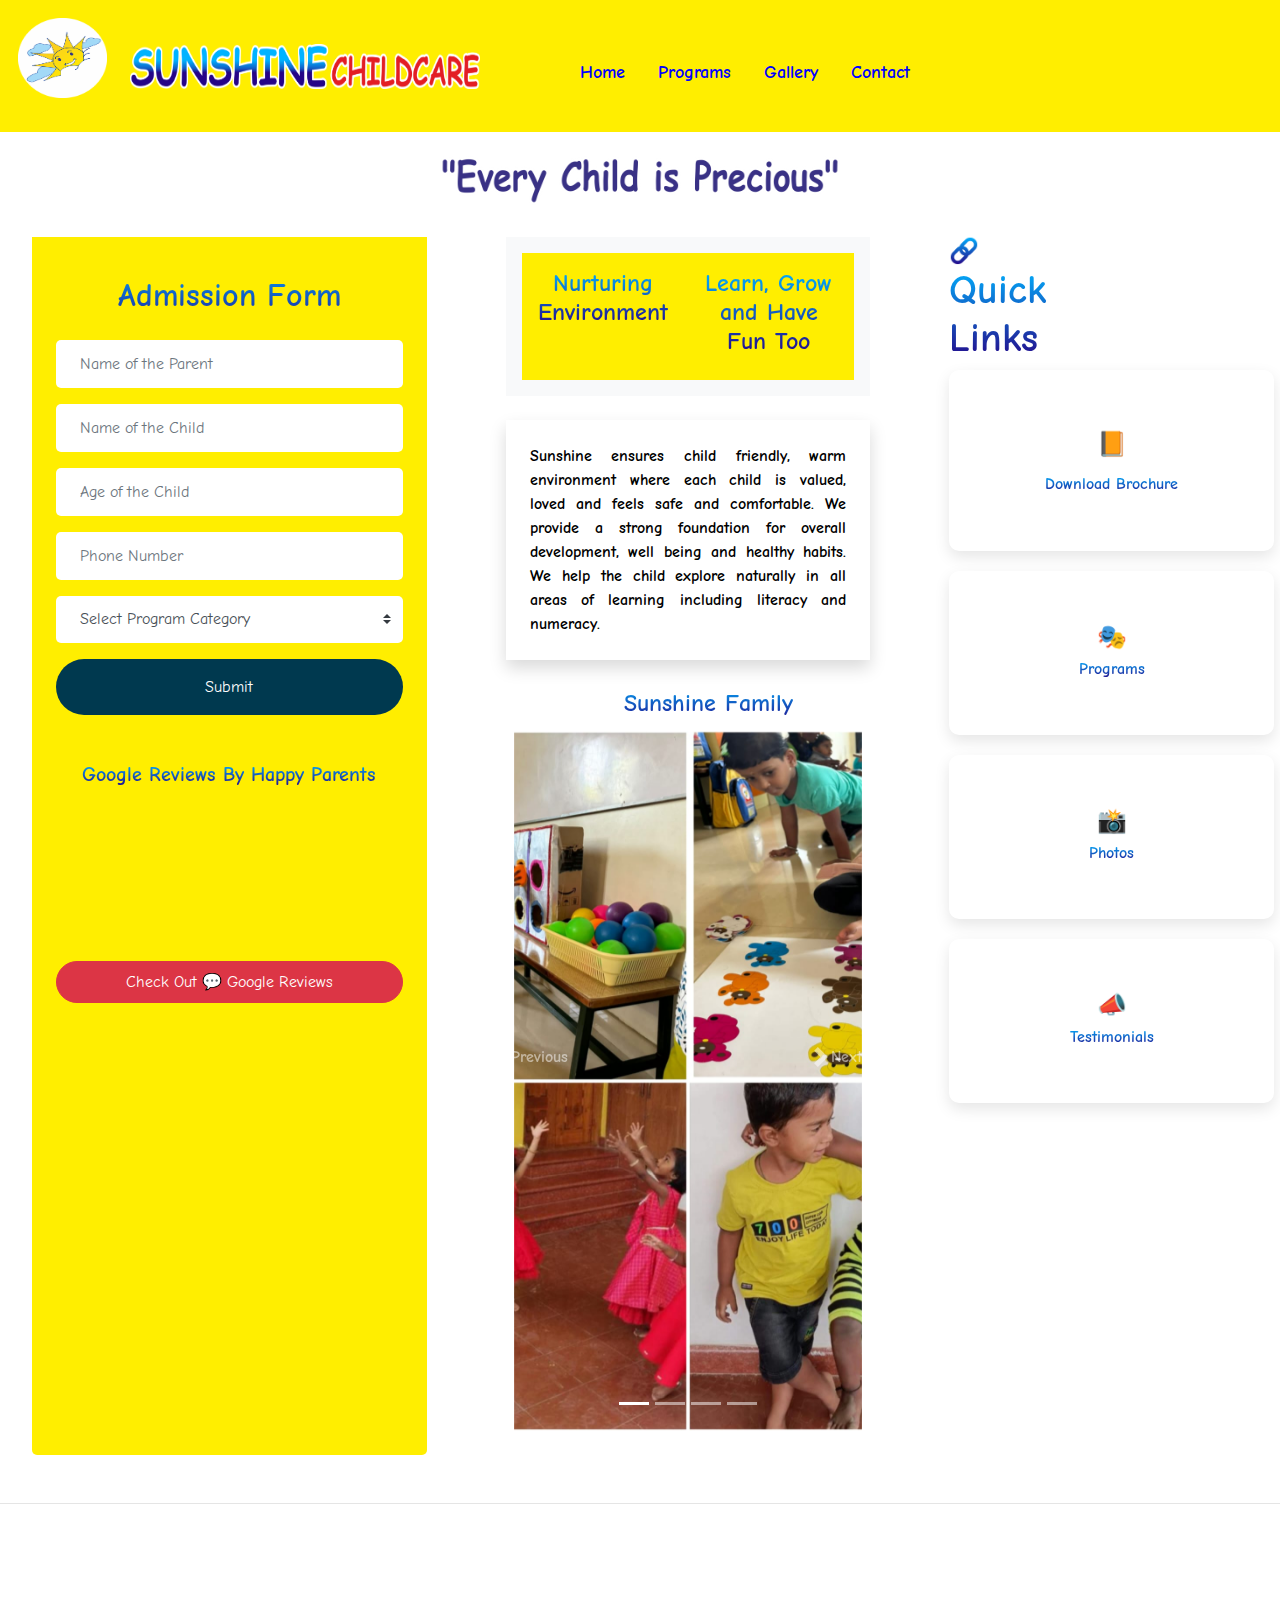
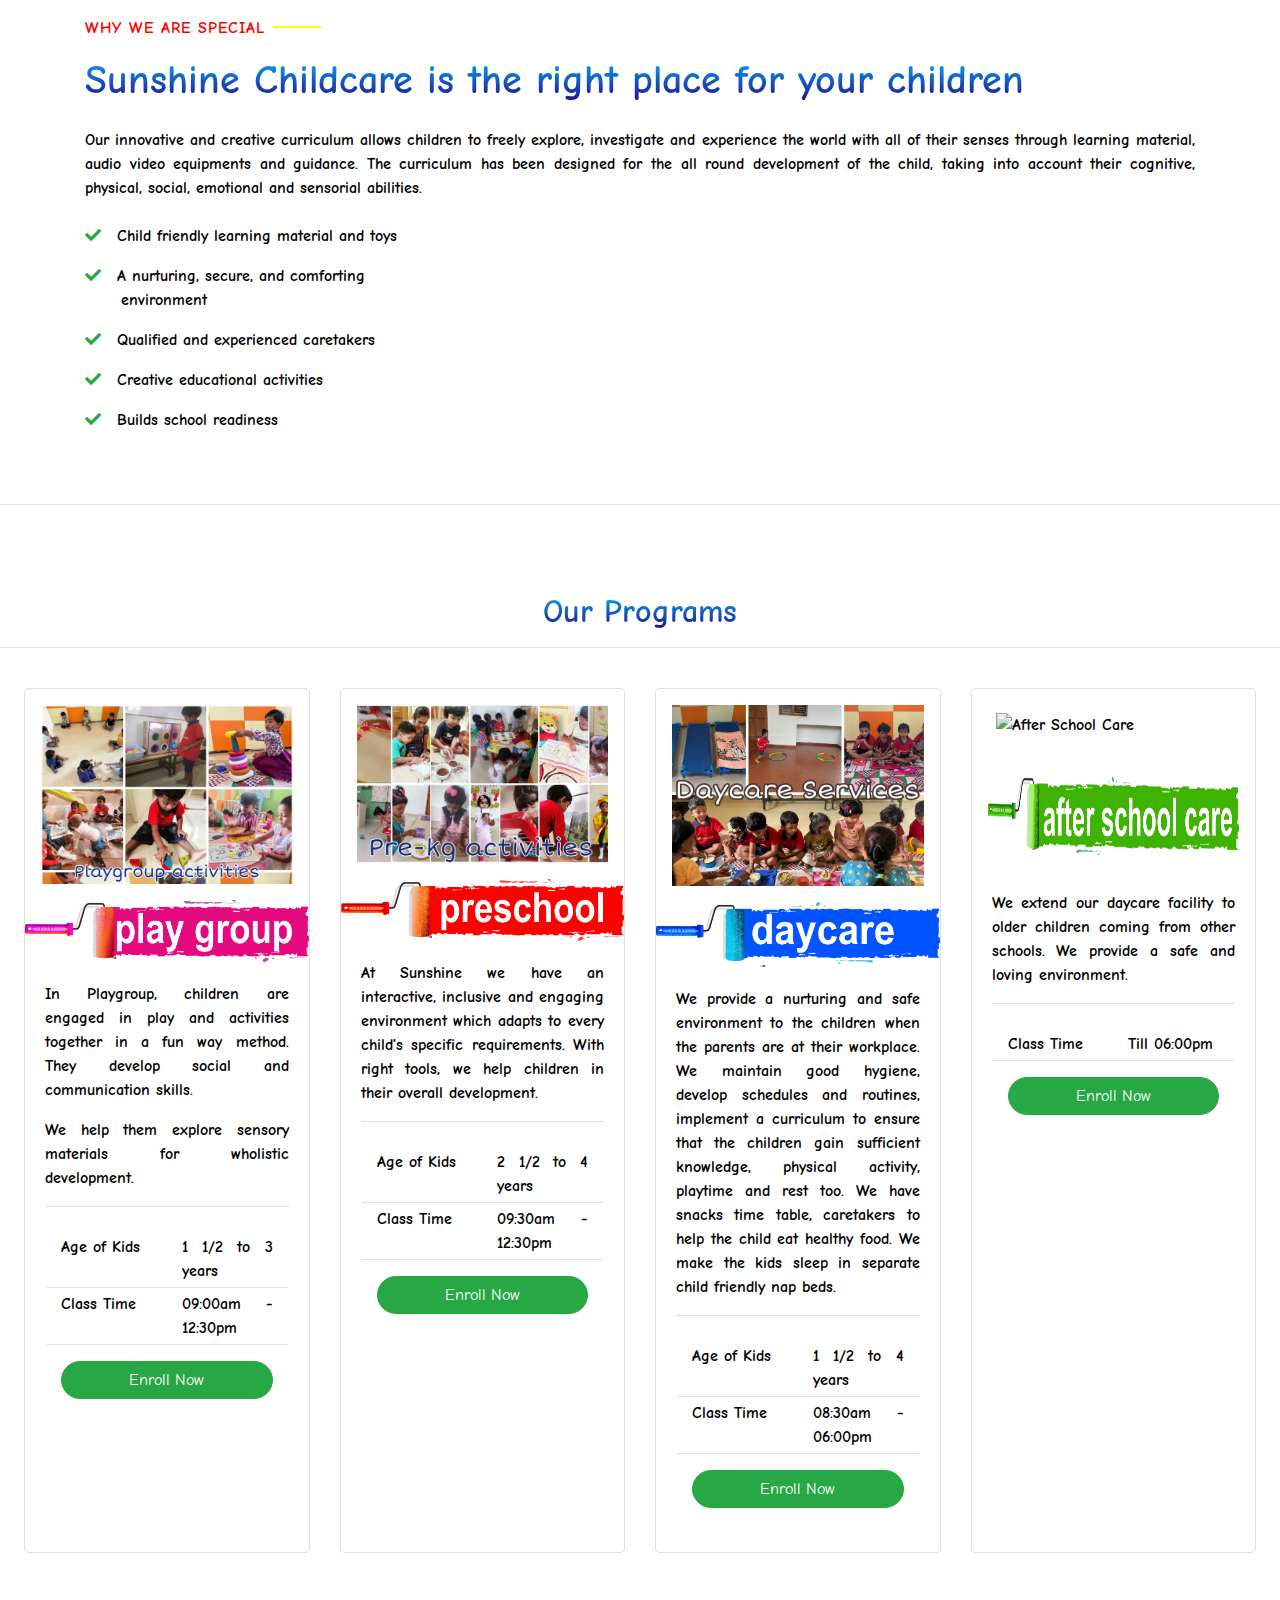
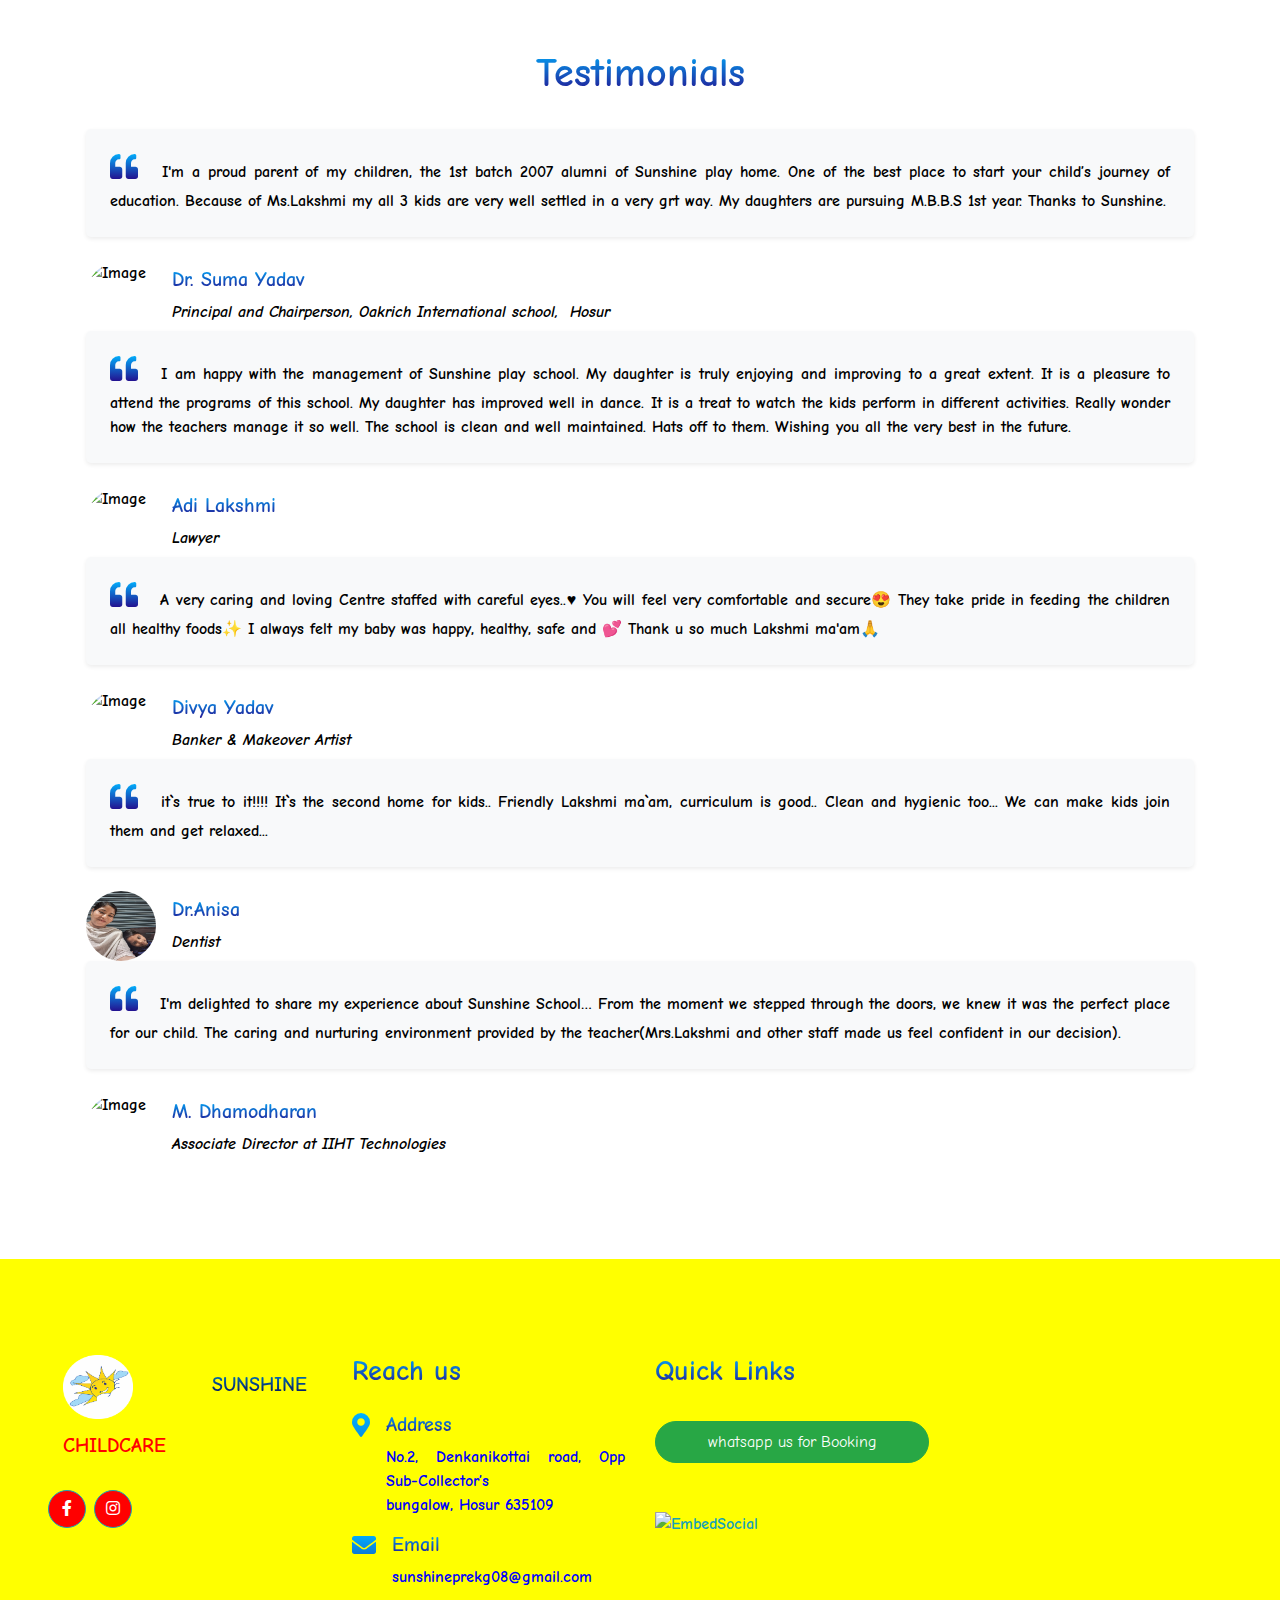
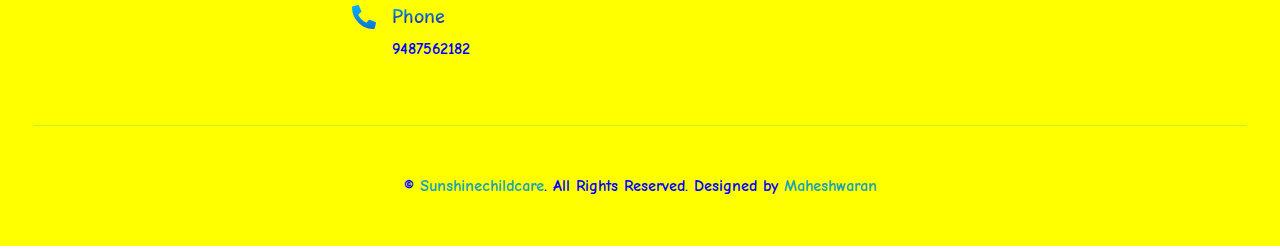
==== commit ceae50a4: "update" ====
--- a/index.html
+++ b/index.html
@@ -436,7 +436,7 @@
                             <li data-bs-target="#myCarousel" data-bs-slide-to="2"></li>
                             <li data-bs-target="#myCarousel" data-bs-slide-to="3"></li>
                         </ol>
-                    
+                    <h4 class="center" style="padding: 5px; padding-left: 110px; ">Sunshine Family</h4>
                         <!-- Wrapper for slides -->
                         <div class="carousel-inner">
                             <div class="carousel-item active">
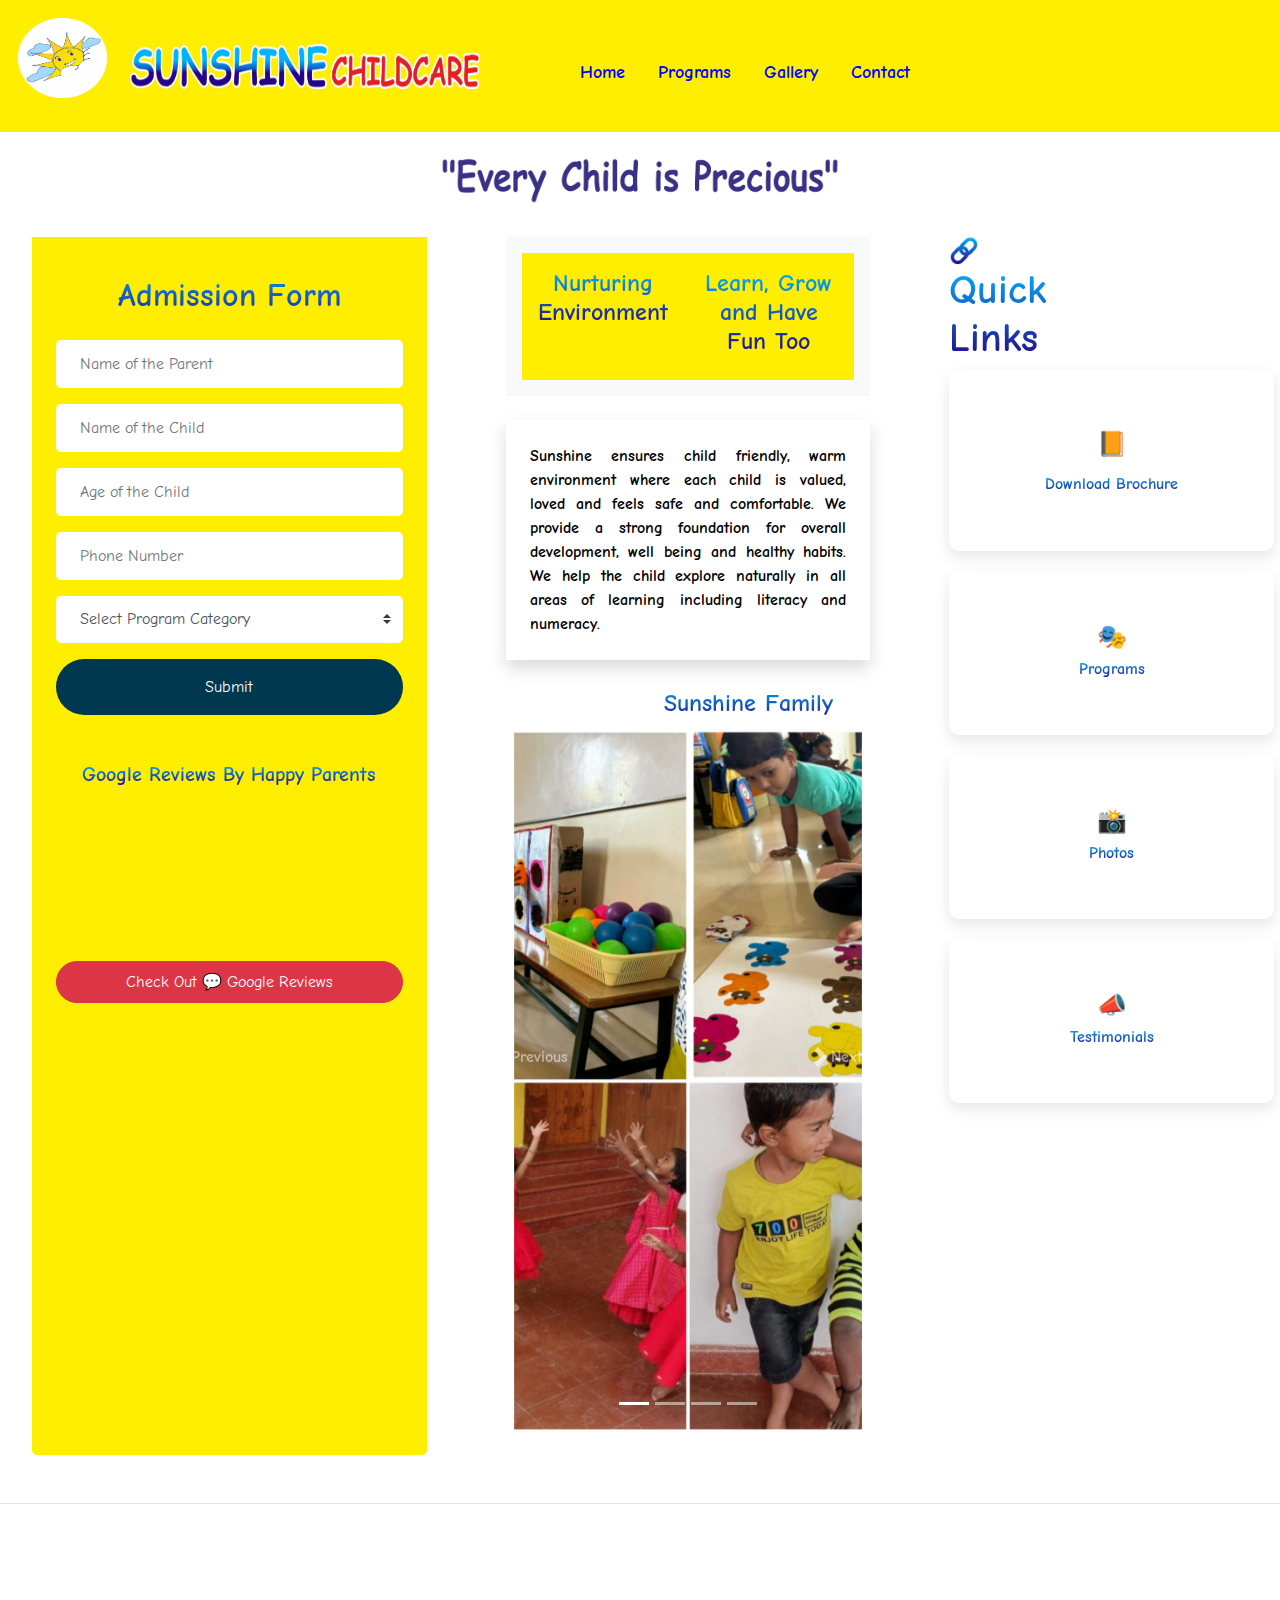
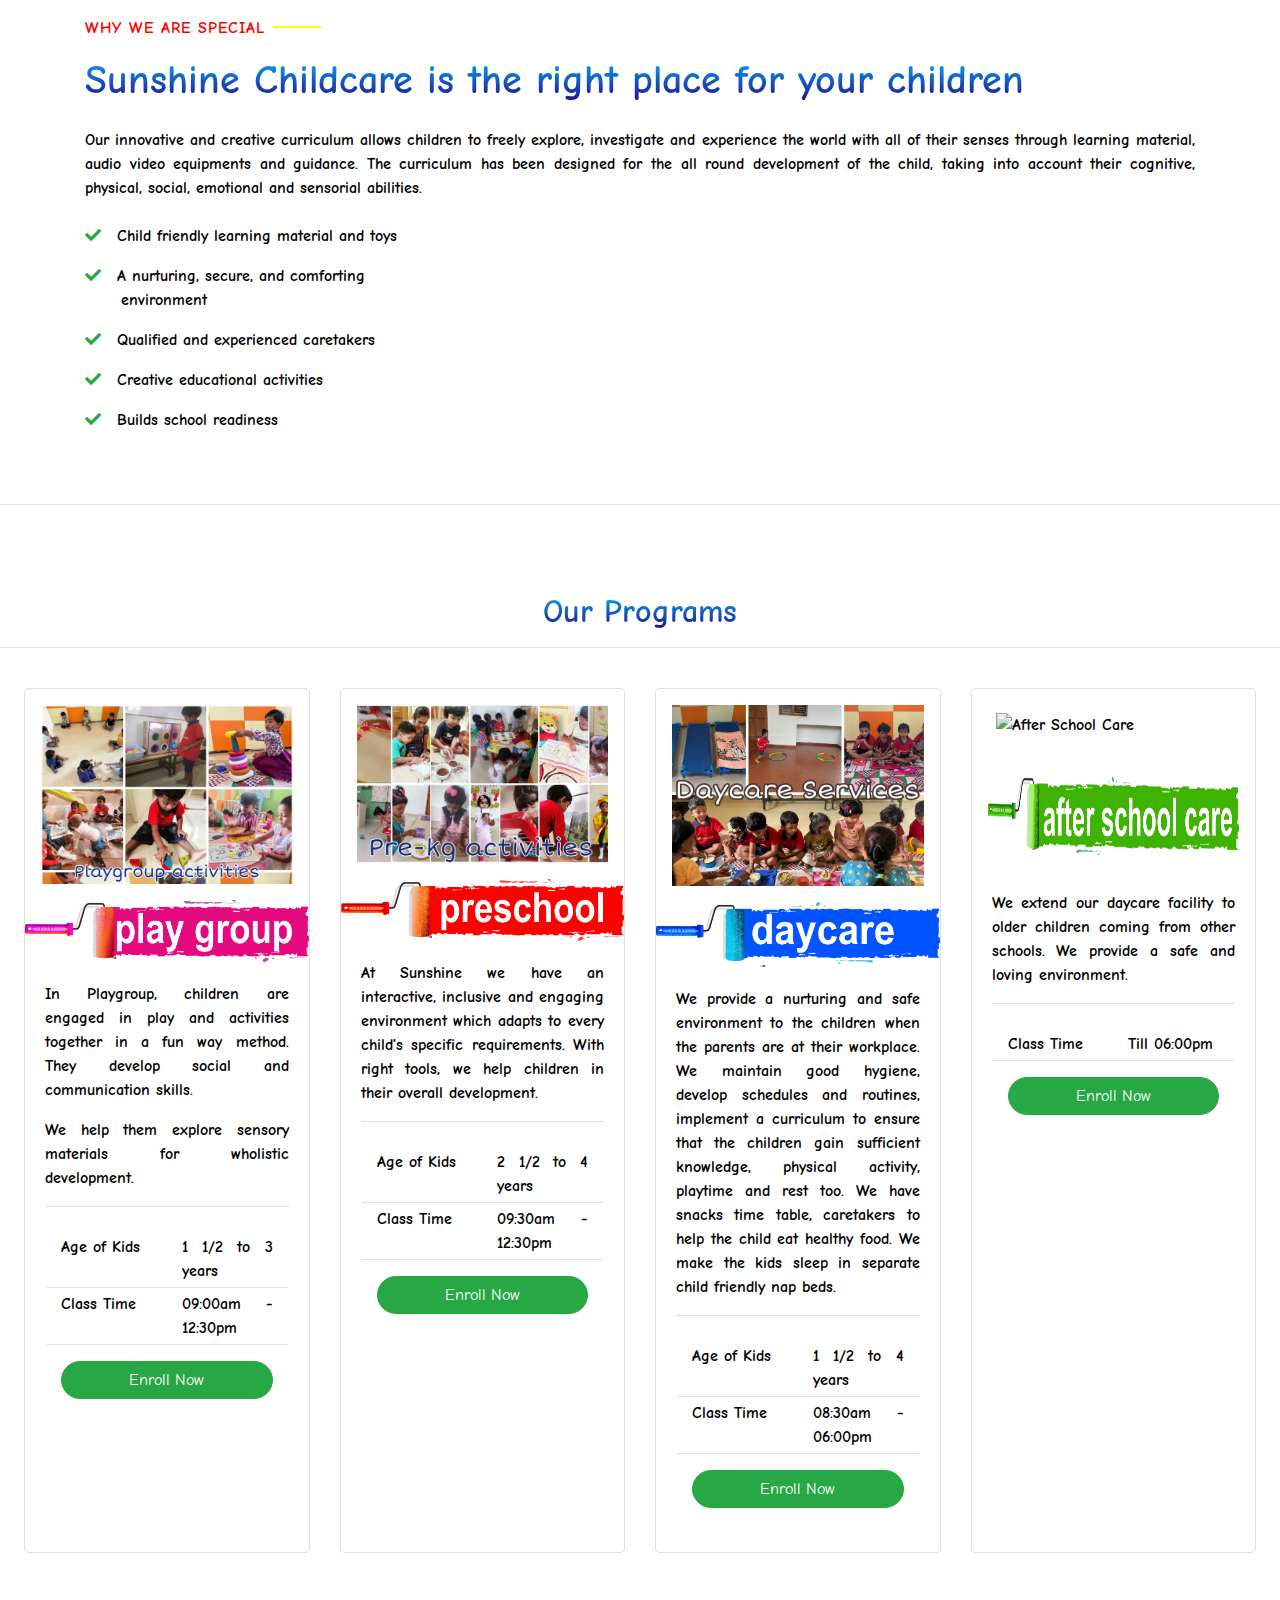
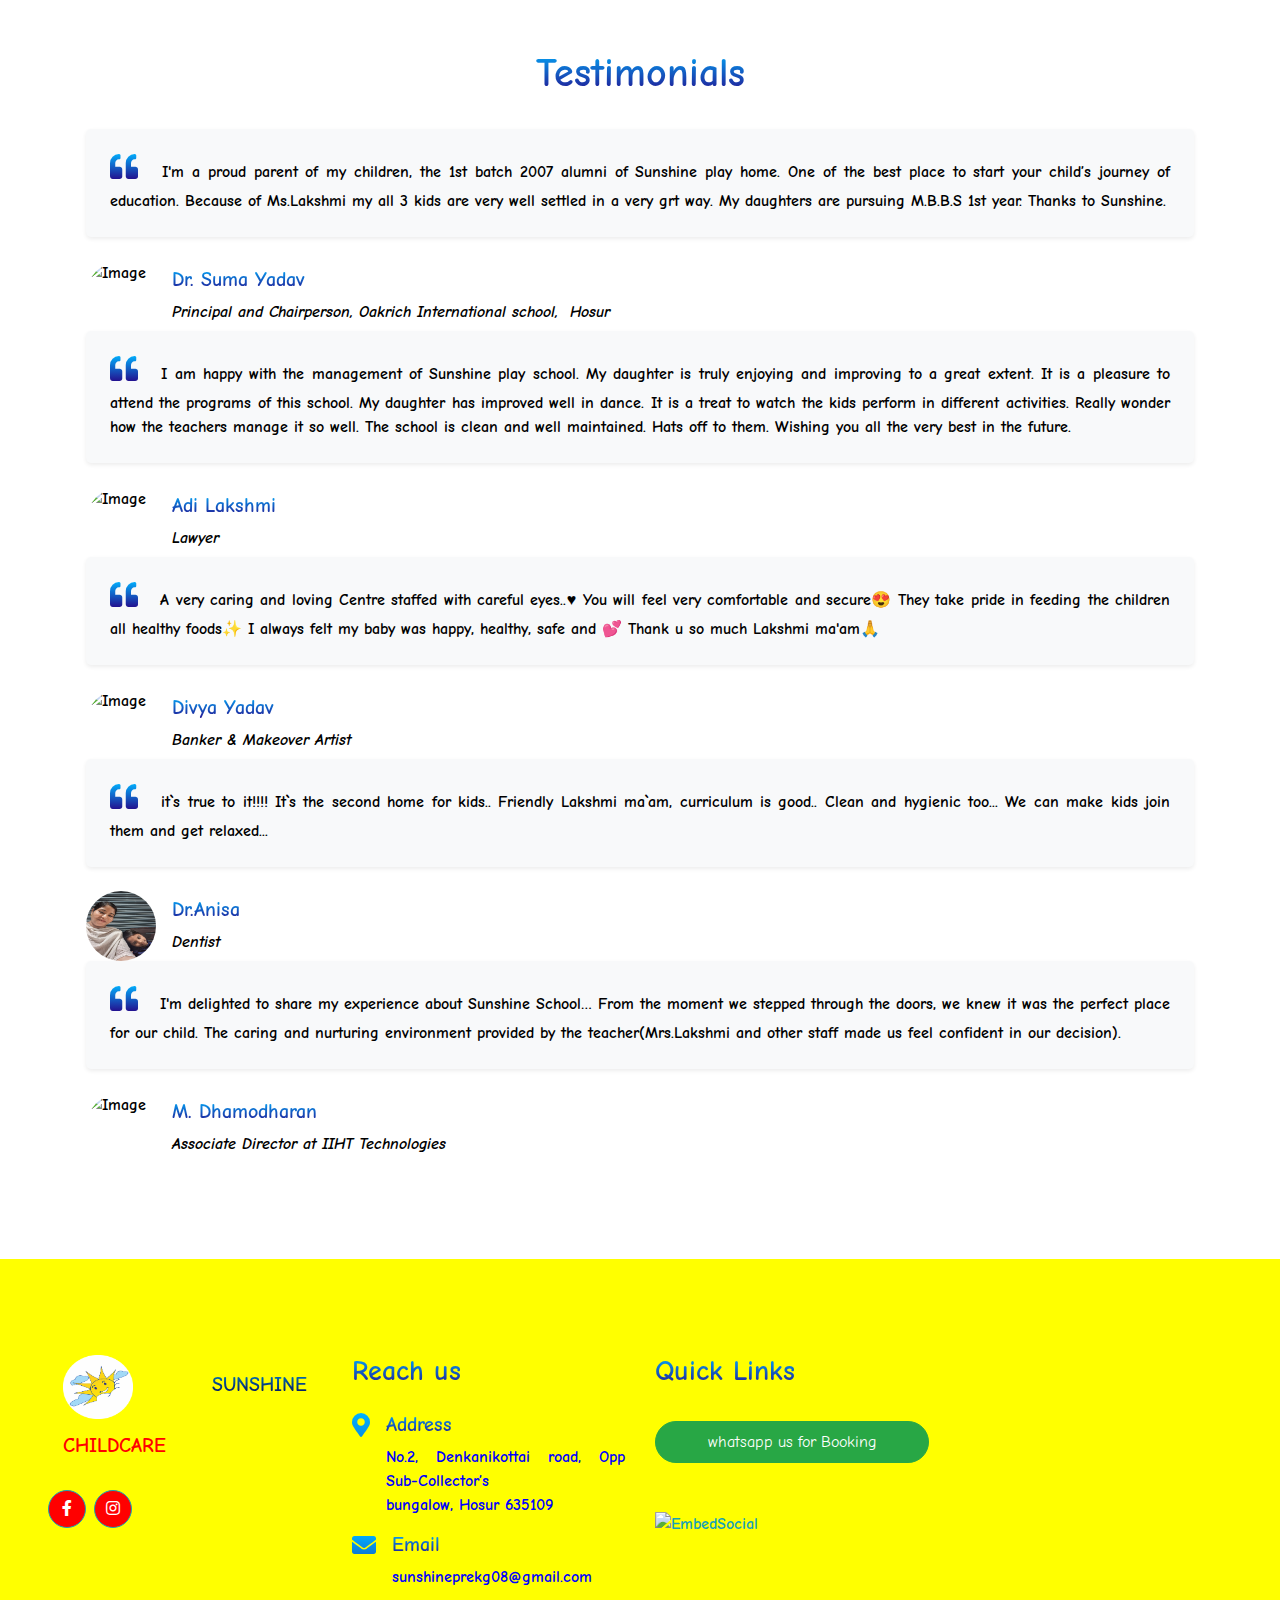
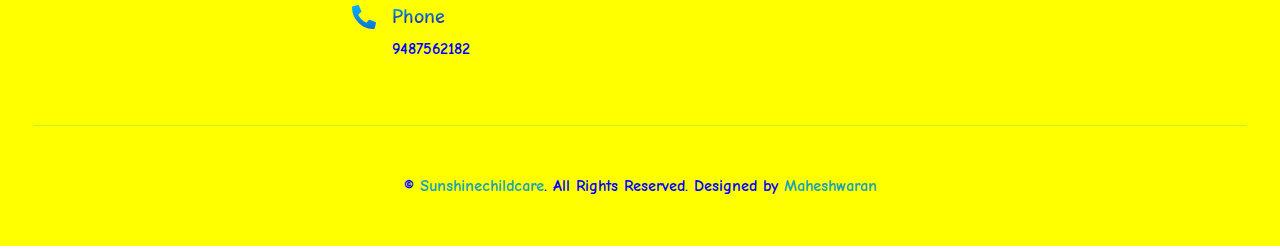
==== commit d48d69d0: "Update index.html" ====
--- a/index.html
+++ b/index.html
@@ -436,7 +436,7 @@
                             <li data-bs-target="#myCarousel" data-bs-slide-to="2"></li>
                             <li data-bs-target="#myCarousel" data-bs-slide-to="3"></li>
                         </ol>
-                    <h4 class="center" style="padding: 5px; padding-left: 110px; ">Sunshine Family</h4>
+                    <h4 class="center" style="padding: 5px; padding-left: 150px; ">Sunshine Family</h4>
                         <!-- Wrapper for slides -->
                         <div class="carousel-inner">
                             <div class="carousel-item active">
